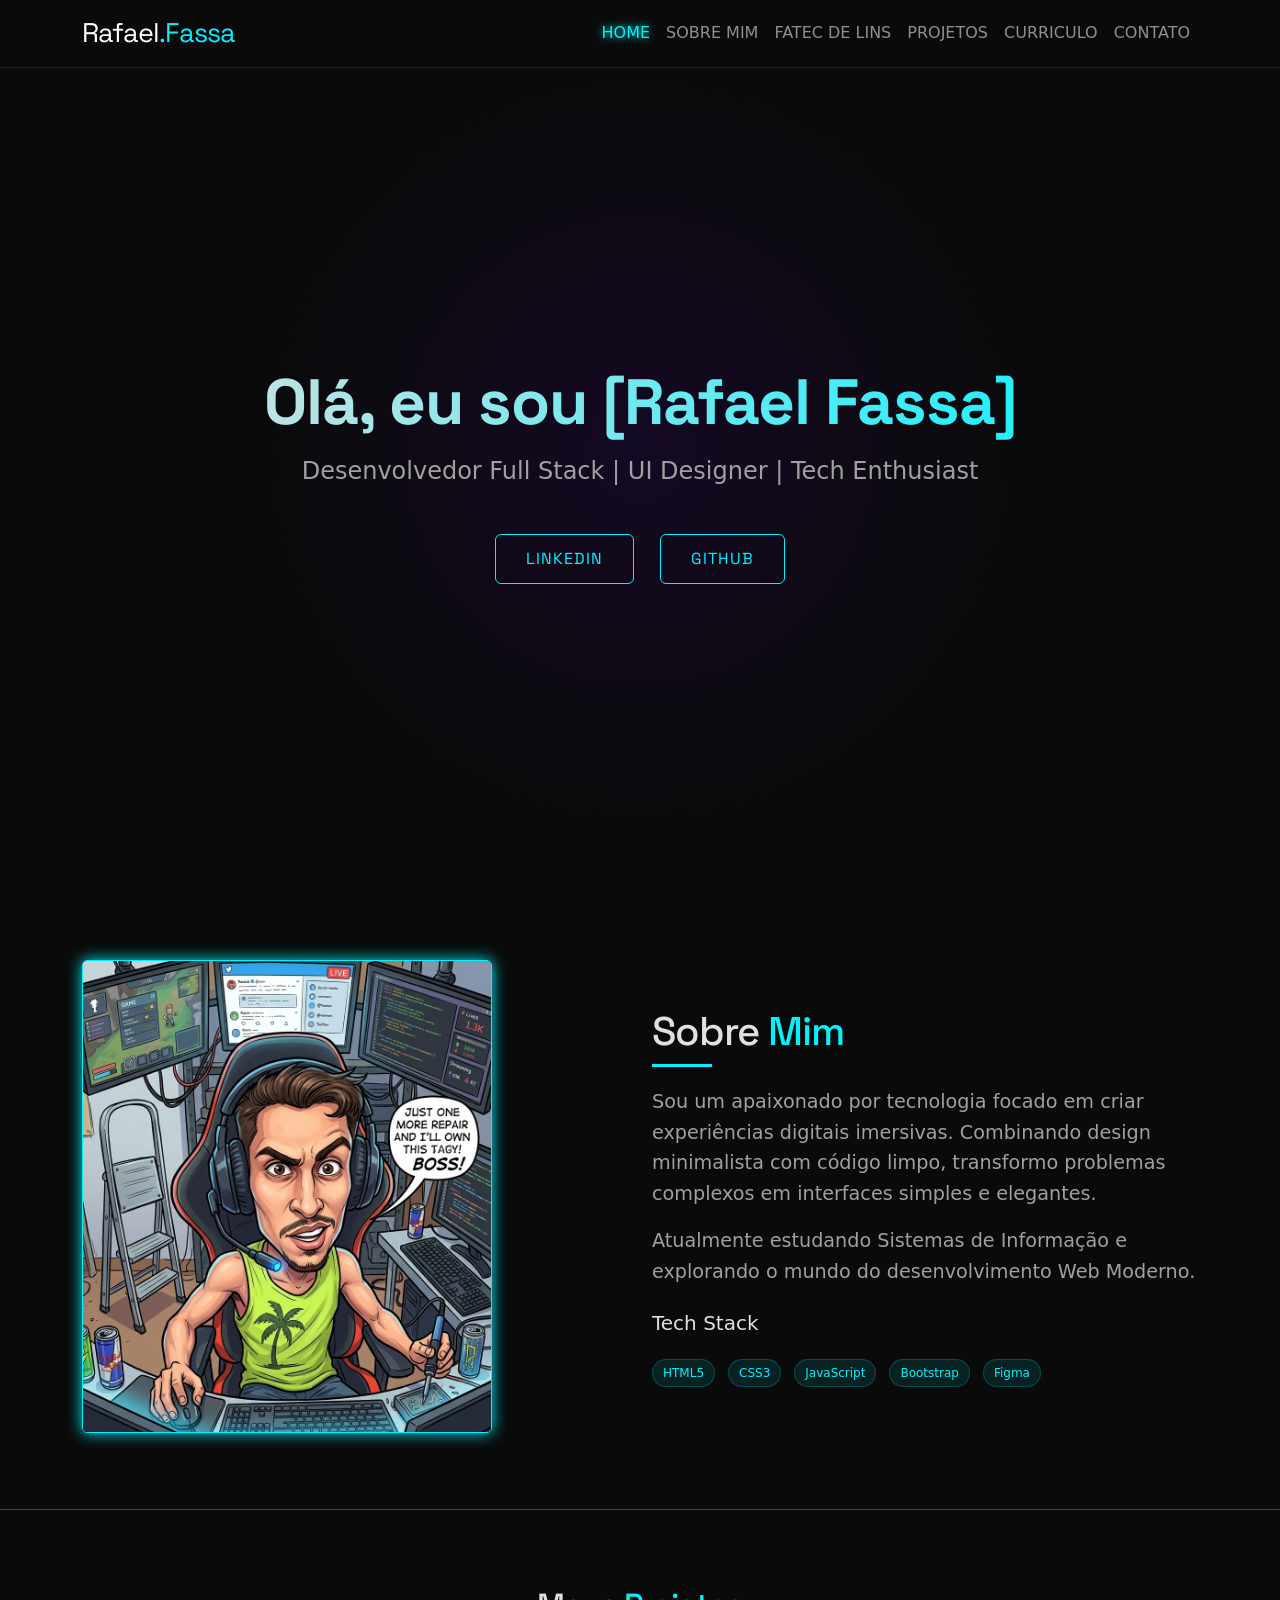
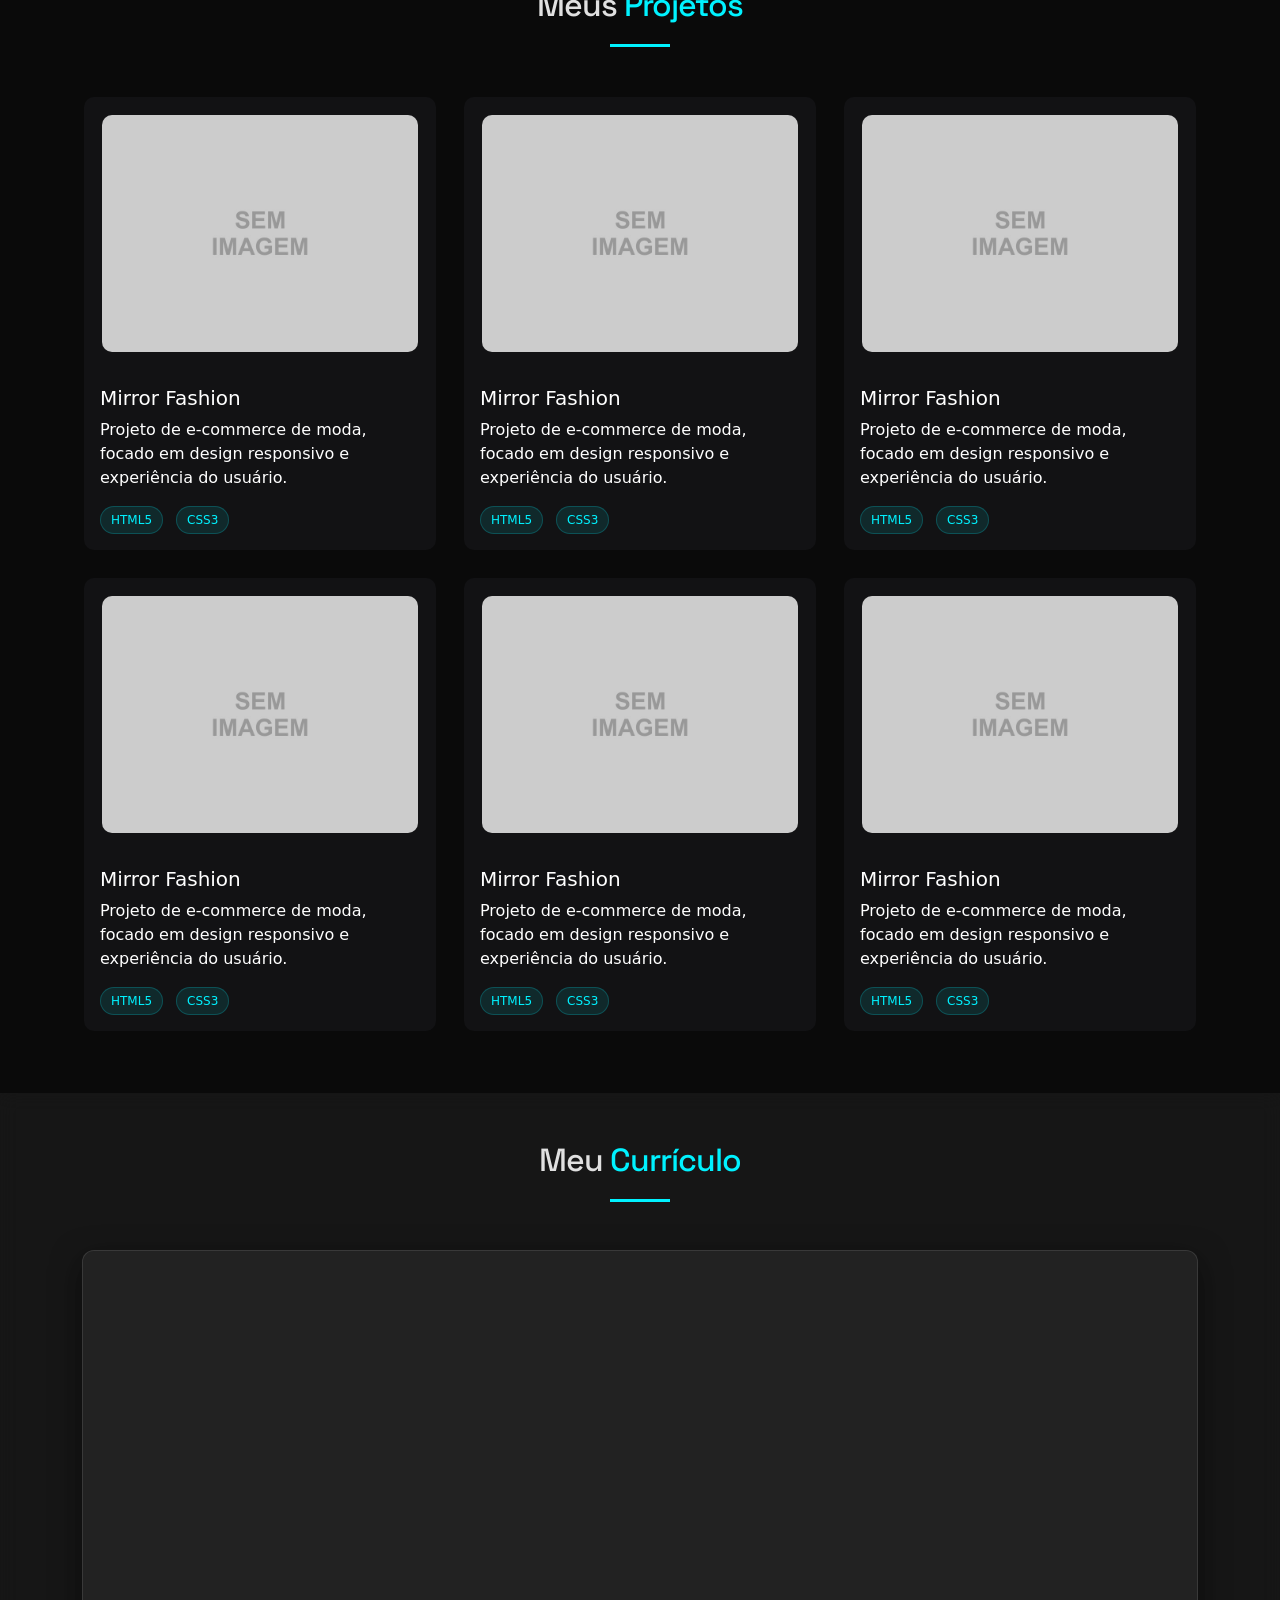
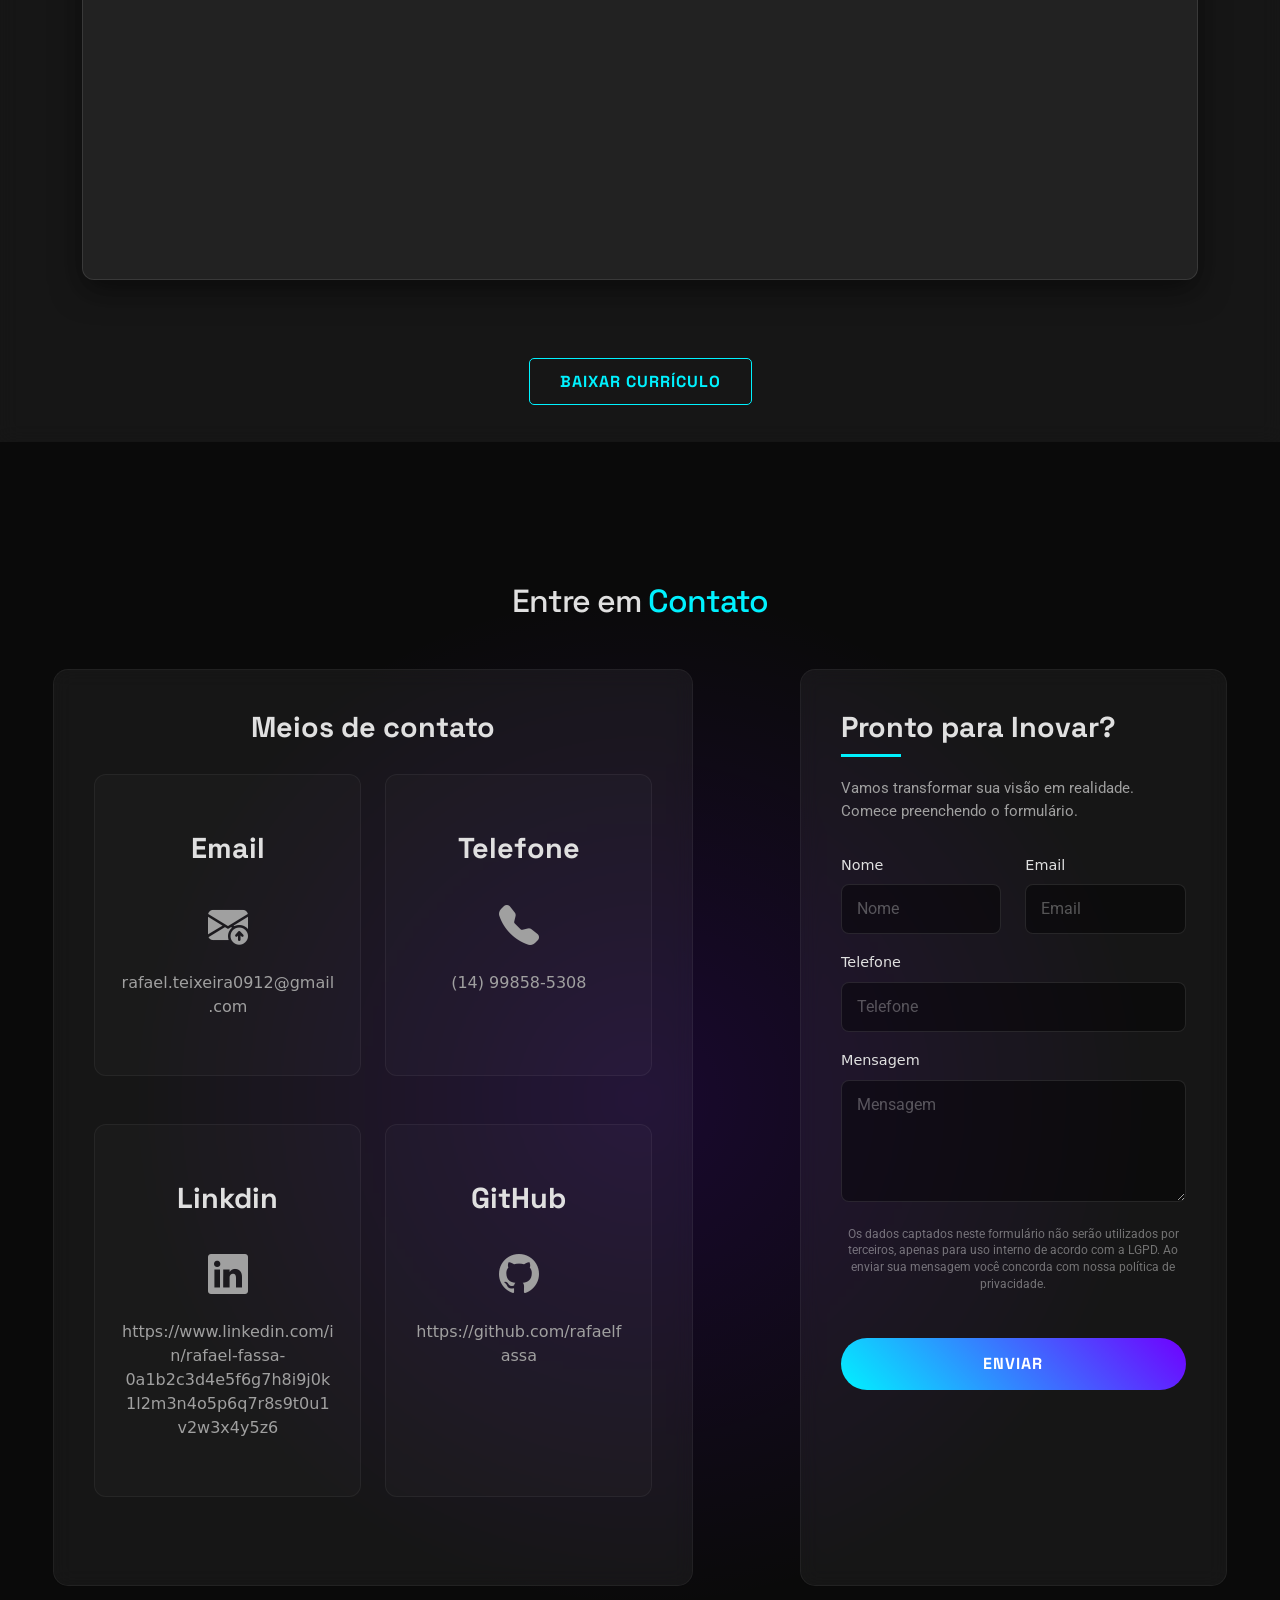
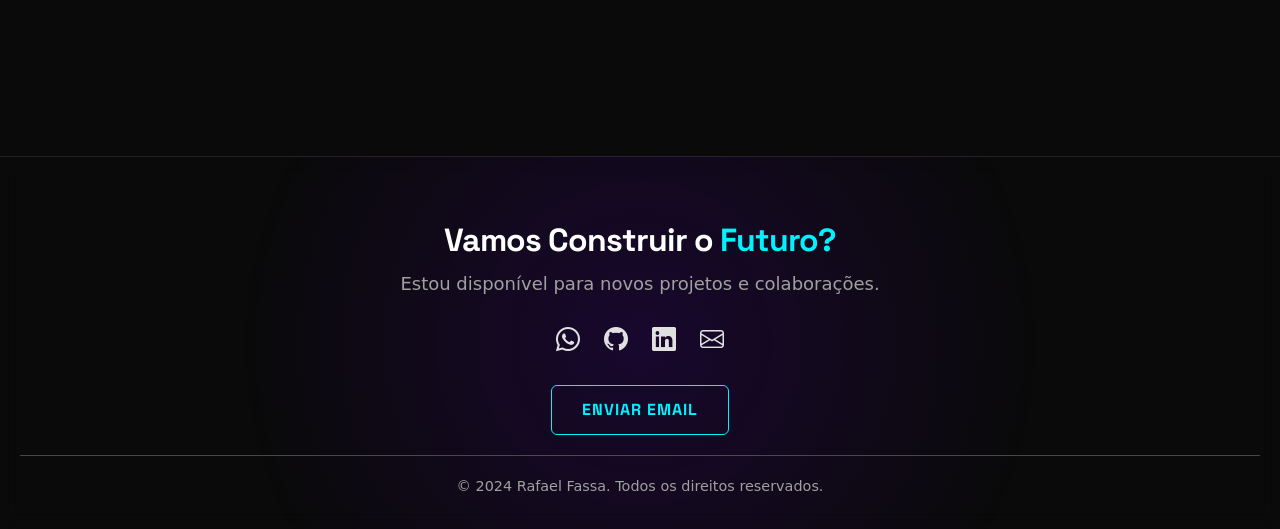
==== index.html @ 639f00a0 "alterações necessarias" ====
<!DOCTYPE html>
<html lang="pt-br">
<head>
    <meta charset="UTF-8">
    <meta name="viewport" content="width=device-width, initial-scale=1.0">
    <title>Rafael Fassa</title>
    <link href="https://cdn.jsdelivr.net/npm/bootstrap@5.3.8/dist/css/bootstrap.min.css" rel="stylesheet" integrity="sha384-sRIl4kxILFvY47J16cr9ZwB07vP4J8+LH7qKQnuqkuIAvNWLzeN8tE5YBujZqJLB" crossorigin="anonymous">
    <link rel="stylesheet" href="css/style.css">
    <link rel="stylesheet" href="https://cdn.jsdelivr.net/npm/bootstrap-icons@1.11.3/font/bootstrap-icons.min.css">
</head>
<body>

<nav class="navbar navbar-expand-lg navbar-dark fixed-top">
    <div class="container">
        <a class="navbar-brand" href="#">Rafael<span>.Fassa</span></a>
        
        <button class="navbar-toggler" type="button" data-bs-toggle="collapse" data-bs-target="#navbarNav" aria-controls="navbarNav" aria-expanded="false" aria-label="Toggle navigation">
            <span class="navbar-toggler-icon"></span>
        </button>
        
        <div class="collapse navbar-collapse" id="navbarNav">
            <ul class="navbar-nav ms-auto">
                <li class="nav-item">
                    <a class="nav-link active" href="#home">Home</a>
                </li>
                <li class="nav-item">
                    <a class="nav-link" href="#sobre-mim">Sobre Mim</a>
                </li>
                <li class="nav-item">
                    <a class="nav-link" href="https://www.fateclins.edu.br/web/">Fatec de Lins</a>
                </li>
                <li class="nav-item">
                    <a class="nav-link" href="#projetos">Projetos</a>
                </li>
                <li class="nav-item">
                    <a class="nav-link" href="#curriculo">Curriculo</a>
                </li>
                <li class="nav-item">
                    <a class="nav-link" href="#contato">Contato</a>
                </li>
            </ul>
        </div>
    </div>
</nav>
    
<section id="home" class="home-section">
    <div class="container">
        <div class="row">
            <div class="col-12 text-center text-white mt-5">
                <h1 class="home-title">Olá, eu sou [Rafael Fassa]</h1>
                <h4 class="home-sub_title">Desenvolvedor Full Stack | UI Designer | Tech Enthusiast</h4>
            </div>
        </div>
        <div class="row">
            <div class="col-12 text-center mt-3">
                <a href="https://www.linkedin.com/in/rafaelfassa/" class="btn btn-links" target="_blank">LinkedIn</a>
                <a href="https://github.com/rafaelfassa" class="btn btn-links" target="_blank">GitHub</a>
            </div>
        </div>
    </div>
</section>

<section id="sobre-mim" class="sobre-mim-section">
    <div class="container">
        <div class="row">
            <div class="col-12 col-sm-6 col-md-6">
                <img src="img/Gemini_Generated_Image_ (1).png"class="img-fluid  img-caricatura"alt=""/>  
            </div>
            <div class="col-12 col-sm-6 col-md-6 mt-5">
                <h2>Sobre <span>Mim</span></h2>
                <div class="linha"></div>
                <p>Sou um apaixonado por tecnologia focado em criar experiências digitais imersivas. Combinando design minimalista com código limpo, transformo problemas complexos em interfaces simples e elegantes.</p>
                <p>Atualmente estudando Sistemas de Informação e explorando o mundo do desenvolvimento Web Moderno.</p>
                <h5 class="mb-4 mt-4">Tech Stack</h5>
                <div class="d-flex wrap gap-2 tech-stack">
                    <span class="tech-tag">HTML5</span>
                    <span class="tech-tag">CSS3</span>
                    <span class="tech-tag">JavaScript</span>
                    <span class="tech-tag">Bootstrap</span>
                    <span class="tech-tag">Figma</span>
                </div>
            </div>
        </div>
    </div>
</section>

<hr class="">

<section id="projetos" class="projetos-section">
    <div class="container">
        <h2 class="text-center title-projetos">Meus <span>Projetos</span></h2>
        <div class="linha mb-5"></div>
        <div class="row g-4">
            <div class="col-12 col-sm-4 col-md-4">
                <div class="animated-border-wrapper">
                    <a href="https://rafaelfassa.github.io/mirrorfashion2/" class="card h-100 text-white border-0">
                        <img src="img/semimage.png" class="img-fluid" alt="Projeto Mirror Fashion">
                        <div class="card-body">
                            <h5 class="card-title">Mirror Fashion</h5>
                            <p class="card-text">Projeto de e-commerce de moda, focado em design responsivo e experiência do usuário.</p>
                            <div class="d-flex wrap gap-2 tech-stack">
                                <span class="tech-tag">HTML5</span>
                                <span class="tech-tag">CSS3</span>
                            </div>
                        </div>
                    </a>
                </div>
            </div>
            <div class="col-12 col-sm-4 col-md-4">
                <div class="animated-border-wrapper">
                    <a href="https://rafaelfassa.github.io/mirrorfashion2/" class="card h-100 text-white border-0">
                        <img src="img/semimage.png" class="img-fluid" alt="Projeto Mirror Fashion">
                        <div class="card-body">
                            <h5 class="card-title">Mirror Fashion</h5>
                            <p class="card-text">Projeto de e-commerce de moda, focado em design responsivo e experiência do usuário.</p>
                            <div class="d-flex wrap gap-2 tech-stack">
                                <span class="tech-tag">HTML5</span>
                                <span class="tech-tag">CSS3</span>
                            </div>
                        </div>
                    </a>
                </div>
            </div>
            <div class="col-12 col-sm-4 col-md-4">
                <div class="animated-border-wrapper">
                    <a href="https://rafaelfassa.github.io/mirrorfashion2/" class="card h-100 text-white border-0">
                        <img src="img/semimage.png" class="img-fluid" alt="Projeto Mirror Fashion">
                        <div class="card-body">
                            <h5 class="card-title">Mirror Fashion</h5>
                            <p class="card-text">Projeto de e-commerce de moda, focado em design responsivo e experiência do usuário.</p>
                            <div class="d-flex wrap gap-2 tech-stack">
                                <span class="tech-tag">HTML5</span>
                                <span class="tech-tag">CSS3</span>
                            </div>
                        </div>
                    </a>
                </div>
            </div>
            <div class="col-12 col-sm-4 col-md-4">
                <div class="animated-border-wrapper">
                    <a href="https://rafaelfassa.github.io/mirrorfashion2/" class="card h-100 text-white border-0">
                        <img src="img/semimage.png" class="img-fluid" alt="Projeto Mirror Fashion">
                        <div class="card-body">
                            <h5 class="card-title">Mirror Fashion</h5>
                            <p class="card-text">Projeto de e-commerce de moda, focado em design responsivo e experiência do usuário.</p>
                            <div class="d-flex wrap gap-2 tech-stack">
                                <span class="tech-tag">HTML5</span>
                                <span class="tech-tag">CSS3</span>
                            </div>
                        </div>
                    </a>
                </div>
            </div>
            <div class="col-12 col-sm-4 col-md-4">
                <div class="animated-border-wrapper">
                    <a href="https://rafaelfassa.github.io/mirrorfashion2/" class="card h-100 text-white border-0">
                        <img src="img/semimage.png" class="img-fluid" alt="Projeto Mirror Fashion">
                        <div class="card-body">
                            <h5 class="card-title">Mirror Fashion</h5>
                            <p class="card-text">Projeto de e-commerce de moda, focado em design responsivo e experiência do usuário.</p>
                            <div class="d-flex wrap gap-2 tech-stack">
                                <span class="tech-tag">HTML5</span>
                                <span class="tech-tag">CSS3</span>
                            </div>
                        </div>
                    </a>
                </div>
            </div>
            <div class="col-12 col-sm-4 col-md-4">
                <div class="animated-border-wrapper">
                    <a href="https://rafaelfassa.github.io/mirrorfashion2/" class="card h-100 text-white border-0">
                        <img src="img/semimage.png" class="img-fluid" alt="Projeto Mirror Fashion">
                        <div class="card-body">
                            <h5 class="card-title">Mirror Fashion</h5>
                            <p class="card-text">Projeto de e-commerce de moda, focado em design responsivo e experiência do usuário.</p>
                            <div class="d-flex wrap gap-2 tech-stack">
                                <span class="tech-tag">HTML5</span>
                                <span class="tech-tag">CSS3</span>
                            </div>
                        </div>
                    </a>
                </div>
            </div>
        </div>
    </div>
</section>
<section id="curriculo" class="py-5">
    <div class="container">
        <h2 class="text-center title-projetos">Meu <span>Currículo</span></h2>
            <div class="linha mb-5"></div>

        
        <!-- Contentor do PDF com estilo -->
        <div class="curriculo-wrapper">
            <iframe src="documents/Curriculo suporte.pdf" title="Currículo Profissional" class="curriculo-iframe"></iframe>
        </div>

        <!-- Botão de emergência/praticidade para telemóveis -->
        <div class="text-center mt-4">
            <a href="documents/Curriculo suporte.pdf" download="Meu_Curriculo.pdf" class="btn-download mb-5">
                Baixar Currículo
            </a>
        </div>
    </div>
</section>


<section id="contato" class="contato-section">
    <div class="smoke">
        <div class="container-fluid">
            <h2 class="title-contato text-center">Entre em <span>Contato</span></h2>
            <div class="linha mb-5"></div>
                <div class="row">
                    <div class="col-12 col-sm-6 col-md-6 text-center meios-contato">
                        <h4 class="">Meios de contato</h4>
                        <div class="row">
                            <div class="col-12 col-md-6 mb-5">
                                <div class="card text-center card-contatos">
                                    <a href="mailto:rafael.teixeira0912@gmail.com">
                                        <div class="card-body">
                                            <h4 class="card-title">Email</h4>
                                            <i class="bi bi-envelope-arrow-up-fill"></i>
                                            <p class="card-text">rafael.teixeira0912@gmail.com</p>
                                        </div>
                                    </a>
                                </div>
                            </div>
                            <div class="col-12 col-md-6 mb-5">
                                <div class="card text-center card-contatos">
                                    <a href="tel:+551112345678">
                                        <div class="card-body">
                                            <h4 class="card-title">Telefone</h4>
                                            <i class="bi bi-telephone-fill"></i>
                                            <p class="card-text">(14) 99858-5308</p>
                                        </div>
                                    </a>
                                </div>
                            </div>
                            <div class="col-12 col-md-6 mb-5">
                                <div class="card text-center card-contatos">
                                    <a href="https://www.linkedin.com/in/rafael-fassa-0a1b2c3d4e5f6g7h8i9j0k1l2m3n4o5p6q7r8s9t0u1v2w3x4y5z6" target="_blank">
                                        <div class="card-body">
                                            <h4 class="card-title">Linkdin</h4>
                                            <i class="bi bi-linkedin"></i>
                                            <p class="card-text">https://www.linkedin.com/in/rafael-fassa-0a1b2c3d4e5f6g7h8i9j0k1l2m3n4o5p6q7r8s9t0u1v2w3x4y5z6</p>
                                        </div>
                                    </a>
                                </div>
                            </div>
                            <div class="col-12 col-md-6 mb-5">
                                <div class="card text-center card-contatos">
                                    <a href="https://github.com/rafaelfassa" target="_blank">
                                        <div class="card-body">
                                            <h4 class="card-title">GitHub</h4>
                                            <i class="bi bi-github"></i>
                                            <p class="card-text">https://github.com/rafaelfassa</p>
                                        </div>
                                    </a>
                                </div>
                            </div>
                        </div>
                    </div>
                    <div class="col-12 col-sm-4 col-md-4 text-center meios-contato">
                        <form class="form-contato">
                            <h4 class="title-contatos">Pronto para Inovar?</h4>
                            <div class="linha"></div>
                            <p>Vamos transformar sua visão em realidade. Comece preenchendo o formulário.</p>
                            <div class="row">
                                <div class="col-6 mb-3">
                                    <label for="name" class="form-label">Nome</label>
                                    <input type="text" class="form-control" id="name" placeholder="Nome">
                                </div>
                                <div class="col-6 mb-3">
                                    <label for="email" class="form-label">Email</label>
                                    <input type="email" class="form-control" id="email" placeholder="Email">
                                </div>
                            </div>
                            <div class="mb-3">
                                <label for="phone" class="form-label">Telefone</label>
                                <input type="tel" class="form-control" id="phone" placeholder="Telefone">
                            </div>
                            <div class="mb-3">
                                <label for="message" class="form-label">Mensagem</label>
                                <textarea class="form-control" id="message" rows="4" placeholder="Mensagem"></textarea>
                            </div>
                            <p class="privacy-text">
                        Os dados captados neste formulário não serão utilizados por terceiros, apenas para uso interno
                        de acordo com a LGPD. Ao enviar sua mensagem você concorda com nossa política de privacidade.
                    </p>
                            <button type="submit" class="btn btn-primary">Enviar</button>
                        </form>
                    </div>
                </div>
            </div>
        </div>
</section>
<footer class="text-center text-white py-3 footer">
    <h2>Vamos Construir o <span>Futuro?</span></h2>
    <p class="sub-footer">Estou disponível para novos projetos e colaborações.</p>
    <div class="d-flex justify-content-center gap-4 mb-4">
        <a href="#" class="text-white fs-2 hover-effect"><i class="bi bi-whatsapp"></i></a>
        <a href="#" class="text-white fs-2 hover-effect"><i class="bi bi-github"></i></a>
        <a href="#" class="text-white fs-2 hover-effect"><i class="bi bi-linkedin"></i></a>
        <a href="#" class="text-white fs-2 hover-effect"><i class="bi bi-envelope"></i></a>
    </div>
    <a href="mailto:rafael.teixeira0912@gmail.com" class="btn btn-email">Enviar Email</a>
    <hr>
    <p>&copy; 2024 Rafael Fassa. Todos os direitos reservados.</p>
</footer>
<script src="https://cdn.jsdelivr.net/npm/@popperjs/core@2.11.8/dist/umd/popper.min.js" integrity="sha384-I7E8VVD/ismYTF4hNIPjVp/Zjvgyol6VFvRkX/vR+Vc4jQkC+hVqc2pM8ODewa9r" crossorigin="anonymous"></script>
<script src="https://cdn.jsdelivr.net/npm/bootstrap@5.3.8/dist/js/bootstrap.min.js" integrity="sha384-G/EV+4j2dNv+tEPo3++6LCgdCROaejBqfUeNjuKAiuXbjrxilcCdDz6ZAVfHWe1Y" crossorigin="anonymous"></script>
</body>
</html>
---- css/style.css ----
@import url('https://fonts.googleapis.com/css2?family=Jersey+25&family=Roboto:ital,wght@0,100..900;1,100..900&family=Space+Grotesk:wght@300..700&display=swap');


html {
    scroll-behavior: smooth !important;
    scroll-padding-top: 100px !important; /* Espaço para a navbar não cobrir o título */
}

:root {
            --bg-dark: #0a0a0a;
            --bg-card: rgba(255, 255, 255, 0.05);
            --accent: #00f2ff; /* Ciano Neon */
            --accent-secondary: #7000ff; /* Roxo Neon */
            --text-main: #e0e0e0;
            --text-muted: #a0a0a0;
        }


body {
    background-color: var(--bg-dark);
    color: var(--text-main);
}

nav{
    background: rgba(10, 10, 10, 0.8);
    backdrop-filter: blur(10px);
    border-bottom: 1px solid rgba(255, 255, 255, 0.1);
    padding: 10px 20px;
}

h1, h2, h3, .navbar-brand {
            font-family: 'Space Grotesk', sans-serif;
            letter-spacing: -1px;
}

.navbar-brand{
    font-size: 3vh;
}

.navbar-brand span{
    color: var(--accent);
}

.nav-link{
    text-transform: uppercase;
}


.active, .nav-link:hover {
    color: var(--accent) !important;
    text-shadow: var(--accent) 0px 0px 10px;
}

.home-section{
    height: 100vh;
    display: flex;
    align-items: center;
    justify-content: center;
    position: relative;
    background: radial-gradient(circle at 50% 50%, rgba(112, 0, 255, 0.1) 0%, transparent 50%);
}

.home-title {
    font-size: 4rem;
    font-weight: 700;
    background: linear-gradient(to right, var(--text-main), var(--accent));
    -webkit-background-clip: text;
    -webkit-text-fill-color: transparent;
    margin-bottom: 1rem;
}

.home-sub_title {
    font-size: 1.5rem;
    font-weight: 400;
    color: var(--text-muted);
    margin-bottom: 2rem;
}

.btn-links{
    background: transparent;
    color: var(--accent);
    border: 1px solid var(--accent);
    padding: 12px 30px;
    font-family: 'Space Grotesk', sans-serif;
    text-transform: uppercase;
    letter-spacing: 1px;
    transition: all 0.3s ease;
    position: relative;
    overflow: hidden;
    margin-left: 10px;
    margin-right: 10px;
}

.btn-links:hover{
    background-color: var(--accent);
    color: var(--bg-dark);
    box-shadow: var(--accent) 0px 0px 15px;
}


.img-caricatura{
    width: 75%;
    border-radius: 5px;
    border: 1px solid var(--accent);
    box-shadow: var(--accent) 0px 0px 15px;
}

.sobre-mim-section{
    padding: 60px 0;
}

.sobre-mim-section{

    .linha{
    width: 60px;
    height: 3px;
    background: var(--accent);
    margin-bottom: 20px;
}

    h2{
    font-size: 2.5rem;
    font-family: 'Space Grotesk', sans-serif;
}
    span{
        color: var(--accent);
    }

    p{
        font-size: 1.2rem;
        color: var(--text-muted);
        line-height: 1.6;
    }
}

.tech-tag {
    font-size: 0.75rem;
    background: rgba(0, 242, 255, 0.1);
    color: var(--accent);
    padding: 4px 10px;
    border-radius: 20px;
    margin-right: 5px;
    border: 1px solid rgba(0, 242, 255, 0.2);
}

.projetos-section {
    padding: 60px 0;
    background: rgba(10, 10, 10, 0.8);;

    .linha{
    margin-left: auto;
    margin-right: auto;
    margin-top: 20px;
    width: 60px;
    height: 3px;
    background: var(--accent);  
    } 
}

.title-projetos{
    h2{
    font-size: 2.5rem;
    font-family: 'Space Grotesk', sans-serif;
    }
        span{
        color: var(--accent);
        font-family: 'Space Grotesk', sans-serif;
        }
    }

.animated-border-wrapper {
    position: relative;
    overflow: hidden;
    border-radius: 12px; /* Um pouco maior que o border-radius do card */
    padding: 2px; /* ESSA É A ESPESSURA DA BORDA ANIMADA! */
    transition: transform 0.4s ease;
    height: 100%; /* Garante que preencha o grid do Bootstrap */
    background: transparent; /* Sem borda por padrão */

    .img-fluid {
        margin: 5%;
        border-radius: 10px;
    }
}

/* O feixe de luz que gira no fundo do wrapper */
.animated-border-wrapper::before {
    content: "";
    position: absolute;
    width: 250%;
    height: 250%;
    top: -75%;
    left: -75%;
    background-image: conic-gradient(from 0deg, var(--bg-dark), var(--accent-secondary), var(--accent), var(--accent-secondary), var(--bg-dark) 25%, var(--bg-dark));
    animation: spin 3s linear infinite;
    opacity: 0; /* COMEÇA INVISÍVEL */
    transition: opacity 0.3s ease;
    z-index: 1;
}

/* ---------------------------------------------------
   2. O EVENTO DE HOVER
--------------------------------------------------- */
.animated-border-wrapper:hover {
    transform: translateY(-10px); /* Faz o conjunto todo subir */
}

.animated-border-wrapper:hover::before {
    opacity: 1; /* ACENDE a animação da borda apenas quando passa o mouse */
}

/* ---------------------------------------------------
   3. O SEU CARD: Serve como "tampa" para esconder o meio
--------------------------------------------------- */
.animated-border-wrapper .card {
    /* COR SÓLIDA É OBRIGATÓRIA AQUI PARA ESCONDER A LUZ DO FUNDO */
    background-color: #121214; /* Ajuste para o cinza escuro/preto do seu projeto */
    border-radius: 10px;
    height: 100%;
    width: 100%;
    border: none !important; /* Remove qualquer borda padrão */
    position: relative;
    z-index: 2; /* Fica acima do feixe de luz */
    text-decoration: none;
    color: var(--text-main);
}

.animated-border-wrapper .card img {
    border-top-left-radius: 10px;
    border-top-right-radius: 10px;
    /* Se você usa margin na imagem, mantenha. Mas o radius precisa bater com o topo */
}

/* ---------------------------------------------------
   4. ANIMAÇÃO DE ROTAÇÃO
--------------------------------------------------- */
@keyframes spin {
    0% { transform: rotate(0deg); }
    100% { transform: rotate(360deg); }
}

/* =========================================
   SECÇÃO DO CURRÍCULO
========================================= */
#curriculo{
    background: var(--bg-card); /* Fundo sutil transparente */
    backdrop-filter: blur(10px); /* Efeito de vidro */
    
    
    .linha{
    margin-left: auto;
    margin-right: auto;
    margin-top: 20px;
    width: 60px;
    height: 3px;
    background: var(--accent);  
    } 
}
.curriculo-wrapper {
    position: relative;
    width: 100%;
    height: 70vh; 
    min-height: 500px; 
    border-radius: 12px;
    overflow: hidden;
    box-shadow: 0 10px 30px rgba(0, 0, 0, 0.5);
    border: 1px solid rgba(255, 255, 255, 0.1); 
    background: var(--bg-card);
    margin-bottom: 10vh;
}

.curriculo-iframe {
    width: 100%;
    height: 100%;
    border: none; /* Remove a borda feia padrão dos iframes */
    
}

/* Botão de Download (caso ainda não tenha um estilo genérico) */
.btn-download {
    text-decoration: none;
    background: transparent;
    color: var(--accent);
    border: 1px solid var(--accent);
    border-radius: 5px;
    padding: 12px 30px;
    font-family: 'Space Grotesk', sans-serif;
    text-transform: uppercase;
    font-weight: bold;
    letter-spacing: 1px;
    transition: all 0.3s ease;
    position: relative;
    overflow: hidden;
    margin-bottom: 2px;
}

.btn-download:hover {
    background-color: var(--accent);
    color: var(--bg-dark);
    box-shadow: var(--accent) 0px 0px 15px;
    transform: translateY(-3px);
}

/* =========================================
   SEÇÃO DE CONTATO
========================================= */
.contato-section {
    padding: 100px 0;
    position: relative;
}

.smoke {
    min-height: 50vh; 
    padding: 40px 0;
    display: flex;
    align-items: center;
    background: radial-gradient(circle at 50% 50%, rgba(112, 0, 255, 0.15) 0%, transparent 60%);
}

.title-contato {
    margin-bottom: 20px;
}

.title-contato h2 {
    font-size: 2.5rem;
    font-family: 'Space Grotesk', sans-serif;
}

.title-contato span {
    color: var(--accent);
    font-family: 'Space Grotesk', sans-serif;
}

/* Container dos dois blocos (Cards e Form) */
.meios-contato {
    background: var(--bg-card); /* Fundo sutil transparente */
    backdrop-filter: blur(10px); /* Efeito de vidro */
    padding: 40px;
    border-radius: 15px;
    border: 1px solid rgba(255, 255, 255, 0.05);
    margin-bottom: 30px;
    margin-left: auto;
    margin-right: auto;
}

.meios-contato h4 {
    font-size: 1.8rem;
    color: var(--text-main);
    font-family: 'Space Grotesk', sans-serif;
    font-weight: bold;
    margin-bottom: 30px;
    
}

/* =========================================
   CARDS DE CONTATO ANIMADOS
========================================= */
.card-contatos {
    background: rgba(255, 255, 255, 0.02);
    border: 1px solid rgba(255, 255, 255, 0.05);
    color: var(--text-main);
    /* Animação com curva elástica (bouncy) para dar uma sensação moderna */
    transition: all 0.4s cubic-bezier(0.175, 0.885, 0.32, 1.275);
    padding: 40px 10px;
    border-radius: 12px;
    height: 100%; /* Mantém os cards alinhados */
    position: relative;
    overflow: hidden;

    a{
        text-decoration: none;
        color: inherit;
    }
}

/* Brilho interno invisível que acende no hover */
.card-contatos::before {
    content: '';
    position: absolute;
    top: 50%; left: 50%;
    transform: translate(-50%, -50%);
    width: 0px;
    height: 0px;
    background: radial-gradient(circle, rgba(0, 242, 255, 0.1) 0%, transparent 70%);
    transition: width 0.4s ease, height 0.4s ease;
    border-radius: 50%;
    z-index: 0;
}

.card-contatos .card-body {
    position: relative;
    z-index: 1; /* Garante que o texto fique acima do brilho */
    
}

.card-contatos i {
    font-size: 2.5rem;
    color: var(--text-muted); /* Ícone começa apagado */
    margin-bottom: 15px;
    display: inline-block;
    transition: all 0.4s ease;
    
}

.card-contatos p {
    font-size: 1rem;
    color: var(--text-muted);
    margin-bottom: 0;
}

/* O EFEITO HOVER NOS CARDS */
.card-contatos:hover {
    transform: translateY(-8px);
    border-color: var(--accent); /* Borda acende em ciano */
    background: rgba(255, 255, 255, 0.05);
    box-shadow: 0 10px 25px -5px rgba(0, 242, 255, 0.2); /* Sombra neon */
}

.card-contatos:hover::before {
    width: 200px;
    height: 200px; /* O brilho expande no fundo */
}

.card-contatos:hover i {
    color: var(--accent); /* Ícone acende */
    transform: scale(1.2) rotate(5deg); /* Ícone dá uma leve crescida e giradinha */
    text-shadow: 0 0 15px var(--accent);
}

.card-contatos:hover p, .card-contatos:hover .card-title {
    color: #fff; /* Texto fica bem branco no foco */
}

/* =========================================
   FORMULÁRIO DE CONTATO (GLASSMORPHISM)
========================================= */
.form-contato {
    text-align: left;

    h4{
        margin: 0 0 10px 0;
    }

    .linha{
    width: 60px;
    height: 3px;
    background: var(--accent);
    margin-bottom: 20px;
    }
}

.form-contato p {
    color: var(--text-muted);
    margin-bottom: 30px;
    font-family: 'Roboto', sans-serif;
    font-size: 0.95rem;
}

.form-contato label {
    color: var(--text-main);
    font-size: 0.9rem;
    margin-bottom: 8px;
    font-weight: 500;
}

.form-contato .form-control {
    background: rgba(0, 0, 0, 0.4); /* Fundo escuro e translúcido, não mais aquele cinza feio */
    border: 1px solid rgba(255, 255, 255, 0.1);
    color: var(--text-main);
    padding: 12px 15px;
    border-radius: 8px;
    transition: all 0.3s ease;
    font-family: 'Roboto', sans-serif;
}

/* Cor do texto de dica (placeholder) */
.form-contato .form-control::placeholder {
    color: rgba(255, 255, 255, 0.3);
}

/* Quando o usuário clica para digitar (Focus) */
.form-contato .form-control:focus {
    background: rgba(0, 242, 255, 0.03); /* Leve tom de ciano no fundo */
    border-color: var(--accent); /* Borda acende */
    box-shadow: 0 0 15px rgba(0, 242, 255, 0.2); /* Sombra neon interna/externa */
    outline: none;
    color: #fff;
}

.form-contato button {
    background: linear-gradient(45deg, var(--accent), var(--accent-secondary));
    color: #fff;
    border: none;
    transition: all 0.3s ease;
    padding: 14px 30px;
    text-transform: uppercase;
    font-family: 'Space Grotesk', sans-serif;
    font-weight: bold;
    letter-spacing: 1px;
    border-radius: 30px; /* Botão arredondado mais moderno */
    width: 100%; /* Botão ocupando a largura toda do formulário */
    margin-top: 15px;
}

.form-contato button:hover {
    transform: translateY(-3px) scale(1.02); /* Pula pra frente e cresce um pouquinho */
    box-shadow: 0 10px 20px -5px rgba(112, 0, 255, 0.6); /* Sombra roxa forte */
}

.form-contato .privacy-text {
    font-size: 0.75rem;
    color: rgba(255, 255, 255, 0.4);
    margin-top: 1.5rem;
    text-align: center;
    line-height: 1.4;
}

.footer{
    background: radial-gradient(circle at 50% 50%, rgba(112, 0, 255, 0.15) 0%, transparent 60%);
    backdrop-filter: blur(10px);
    border-top: 1px solid rgba(255, 255, 255, 0.1);
    padding: 10px 20px;
    text-align: center;
    color: var(--text-muted);
    font-size: 0.9rem;

    h2{
        margin-top: 3rem;
        font-weight: bold;
        font-family: 'Space Grotesk', sans-serif;
    }
    span{
        color: var(--accent);
        font-weight: bold;
    }

    .sub-footer{
        margin-top: 10px;
        font-size: 18px;
        color: var(--text-muted);
    }

    i{
        color: var(--text-main);
        font-size: 1.5rem;
        margin-top: 10px;
        transition: all 0.3s ease;
    }

    i:hover{
        color: var(--accent);
        text-shadow: 0 0 10px var(--accent);
        transform: translateY(-3px) scale(1.02);
    }

    p{
        color: var(--text-muted);
    }
    hr{
        margin-top: 20px;
        margin-bottom: 20px;
    }
}

.btn-email{
    background: transparent;
    color: var(--accent);
    border: 1px solid var(--accent);
    padding: 12px 30px;
    font-family: 'Space Grotesk', sans-serif;
    font-weight: bold;
    text-transform: uppercase;
    letter-spacing: 1px;
    transition: all 0.3s ease;
    position: relative;
    overflow: hidden;
    margin-left: 10px;
    margin-right: 10px;
}

.btn-email:hover{
    background-color: var(--accent);
    color: var(--bg-dark);
    box-shadow: var(--accent) 0px 0px 15px;
    transform: translateY(-3px) scale(1.02);
}
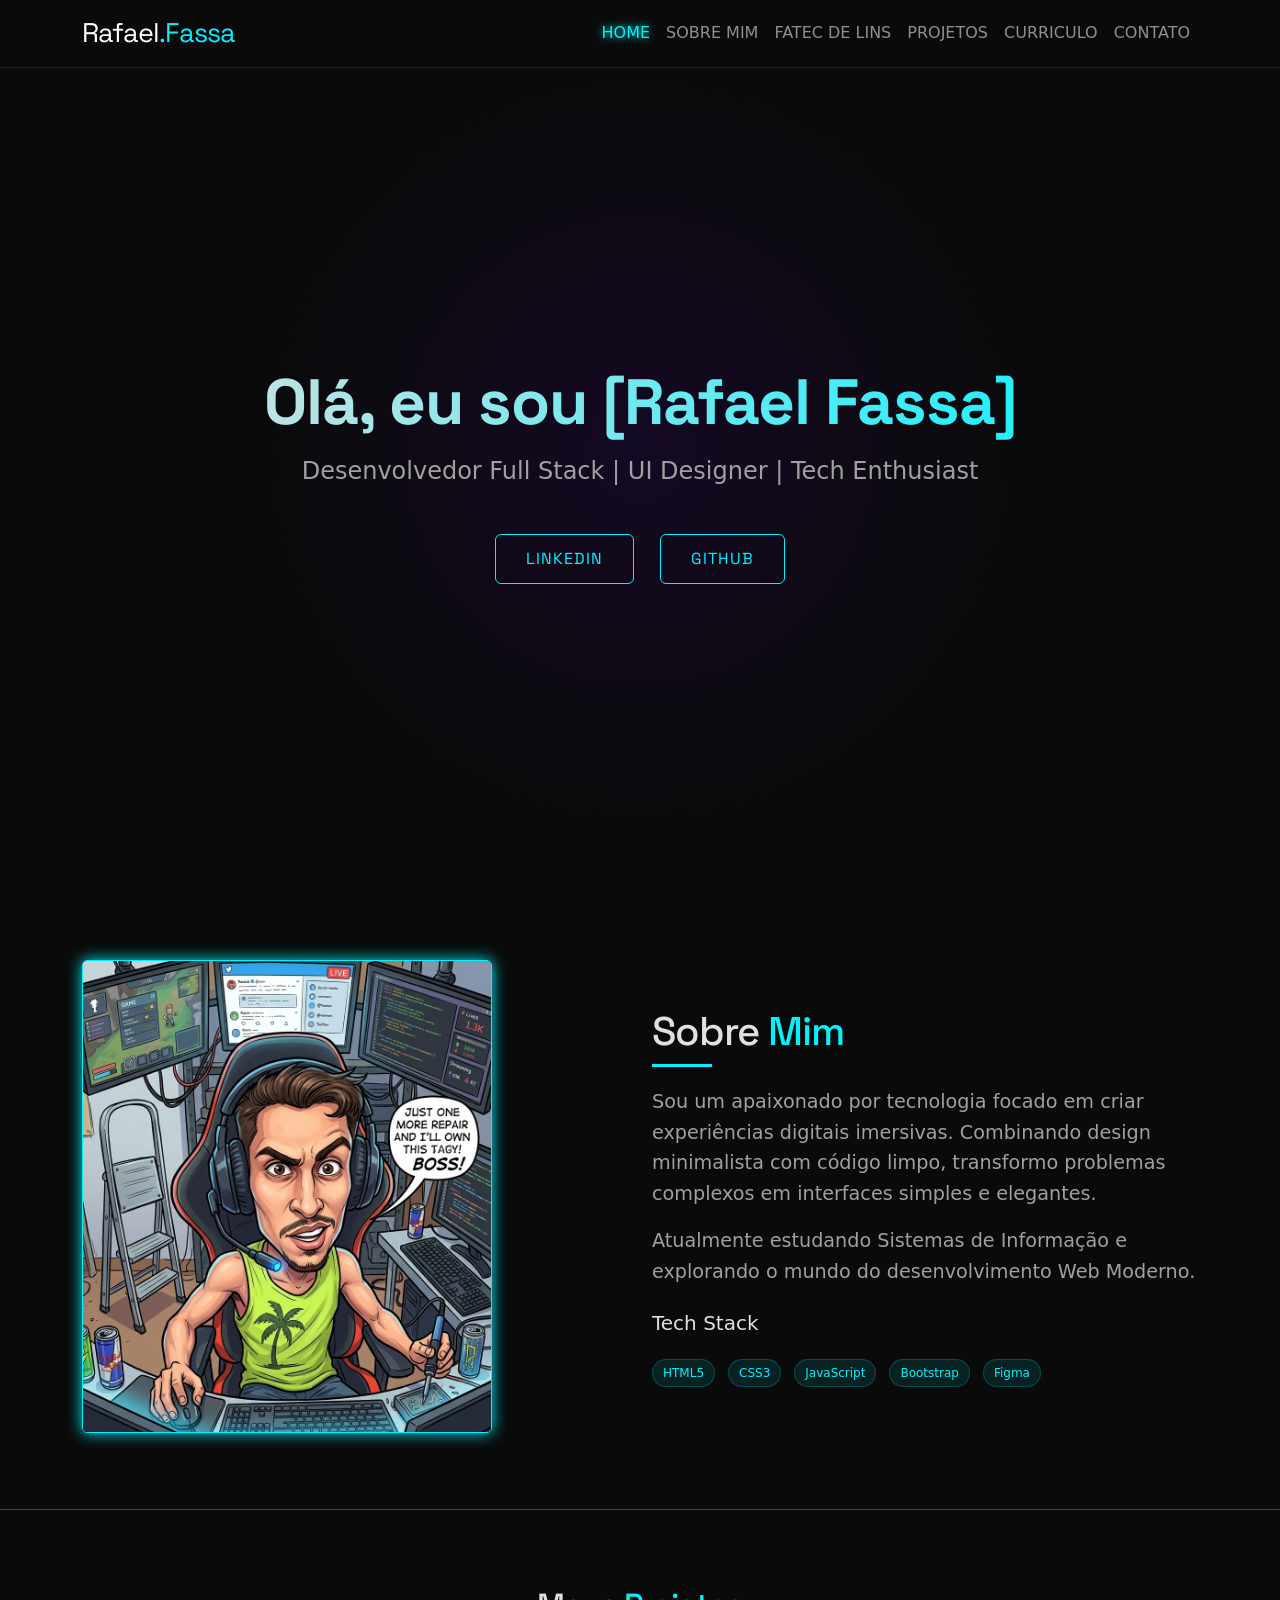
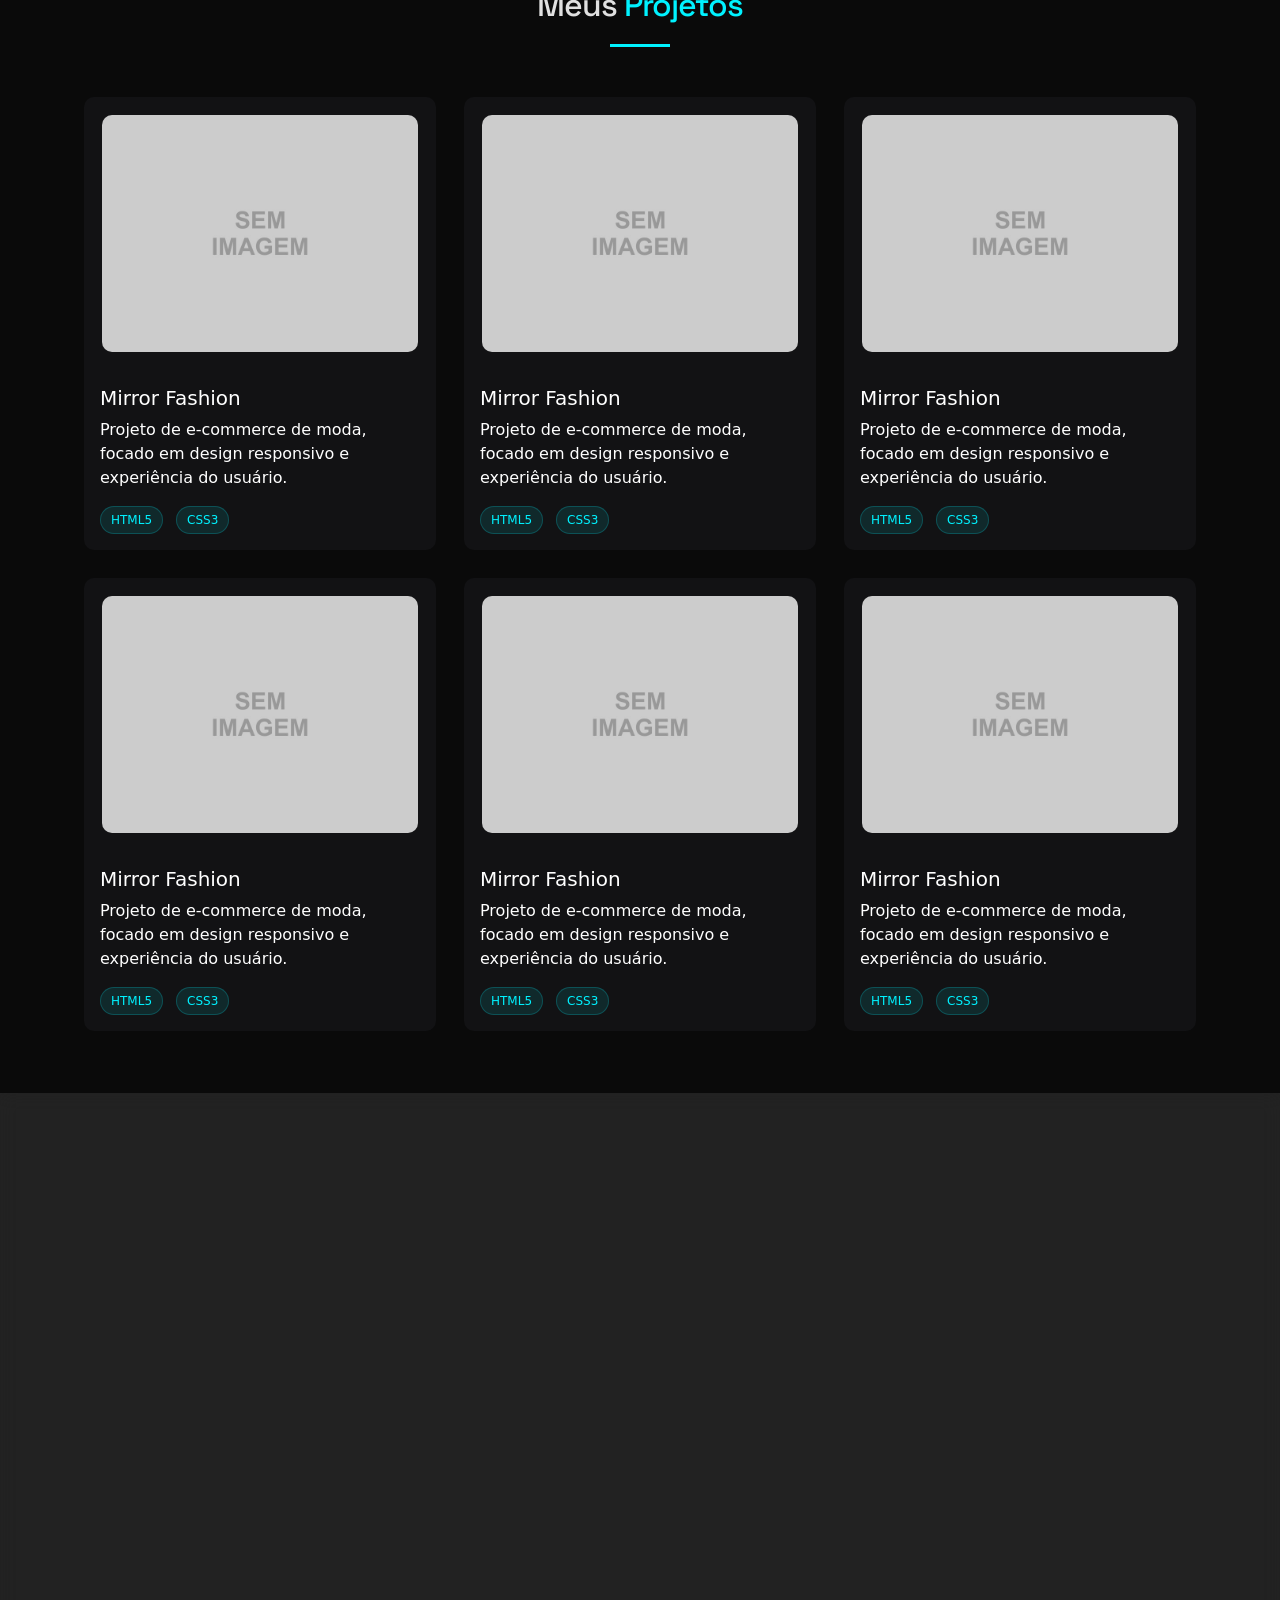
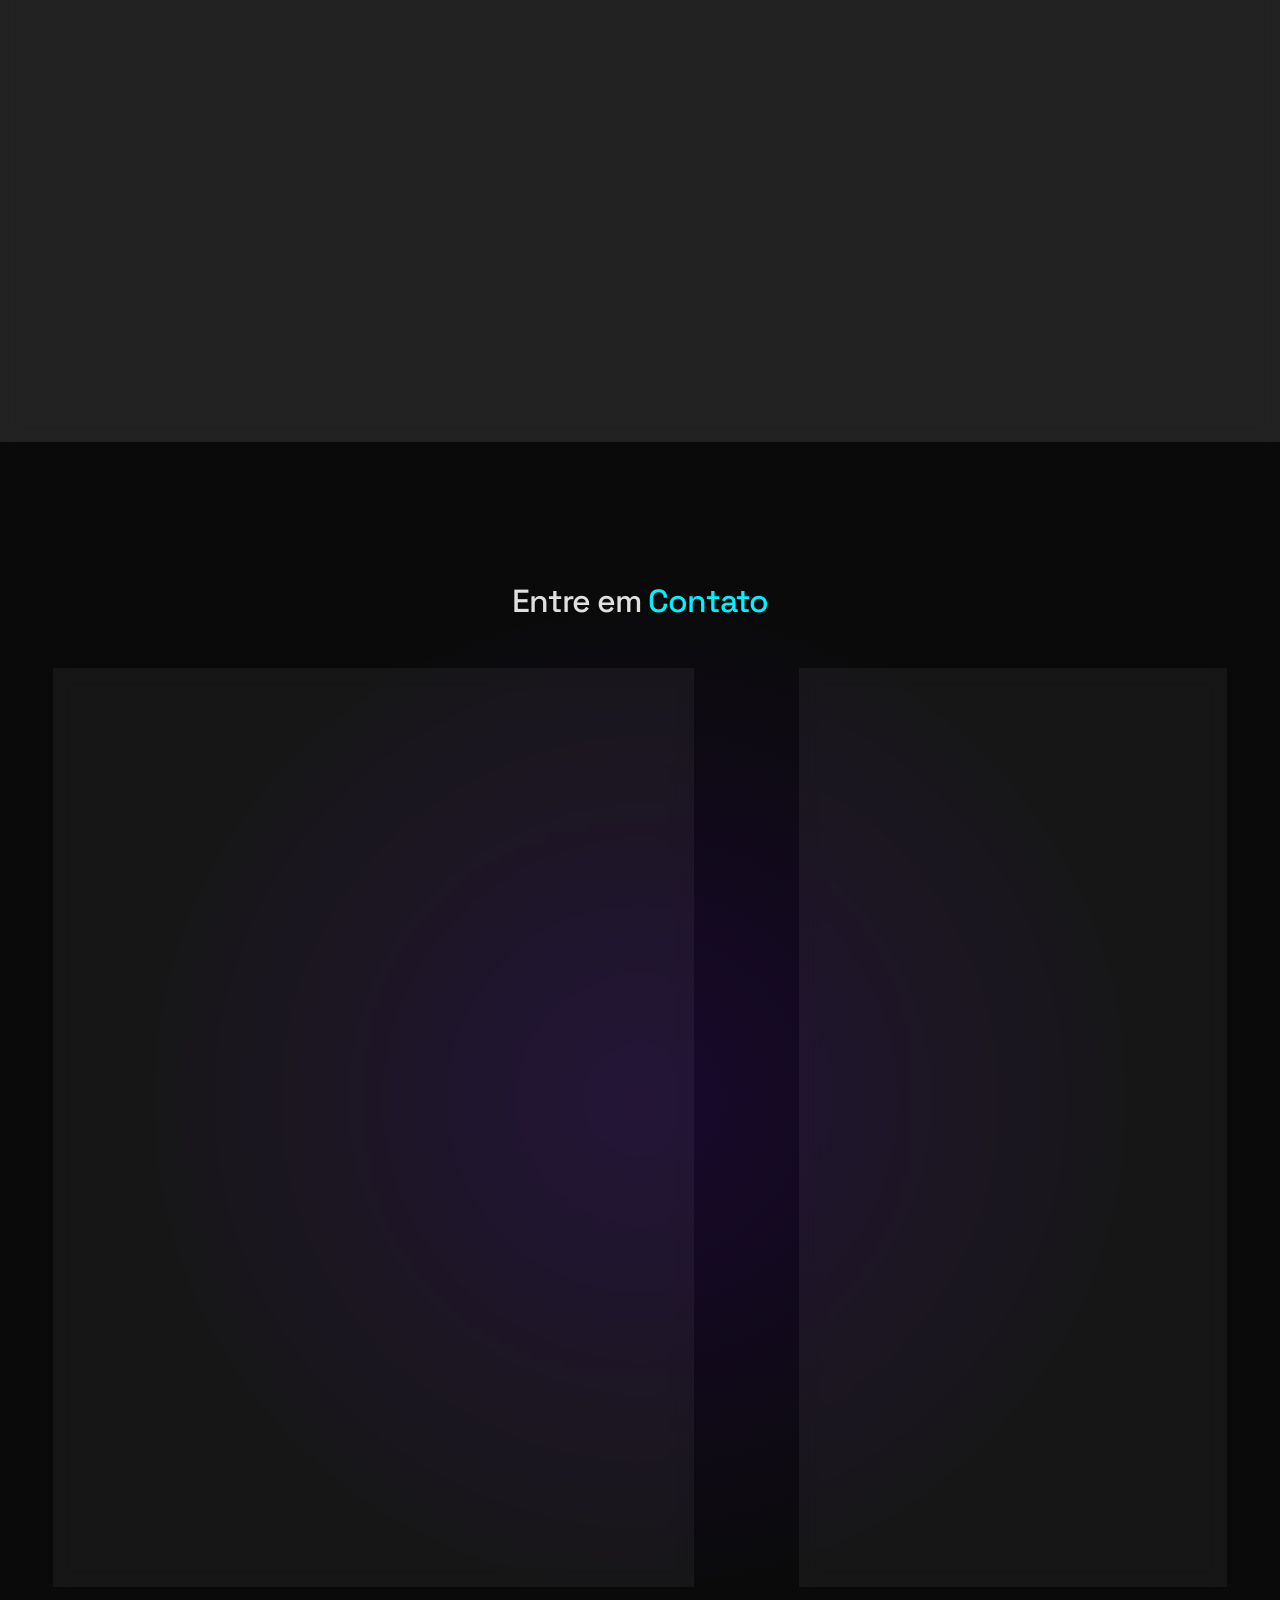
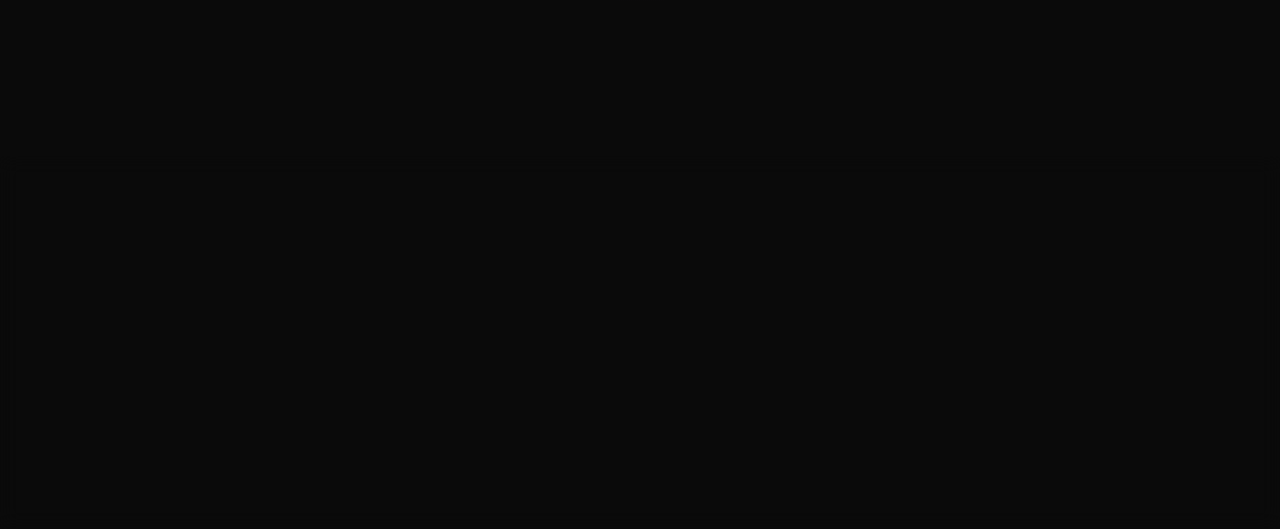
==== commit fd3b5227: "alteraçao no color" ====
--- a/index.html
+++ b/index.html
@@ -262,7 +262,7 @@
                     </div>
                     <div class="col-12 col-sm-4 col-md-4 text-center meios-contato">
                         <form class="form-contato">
-                            <h4 class="title-contatos">Pronto para Inovar?</h4>
+                            <h4 class="title-contatos">Pronto para Inovar <span>?</span></h4>
                             <div class="linha"></div>
                             <p>Vamos transformar sua visão em realidade. Comece preenchendo o formulário.</p>
                             <div class="row">
--- a/css/style.css
+++ b/css/style.css
@@ -447,6 +447,10 @@
     background: var(--accent);
     margin-bottom: 20px;
     }
+
+    span{
+        color: var(--accent);
+    }
 }
 
 .form-contato p {
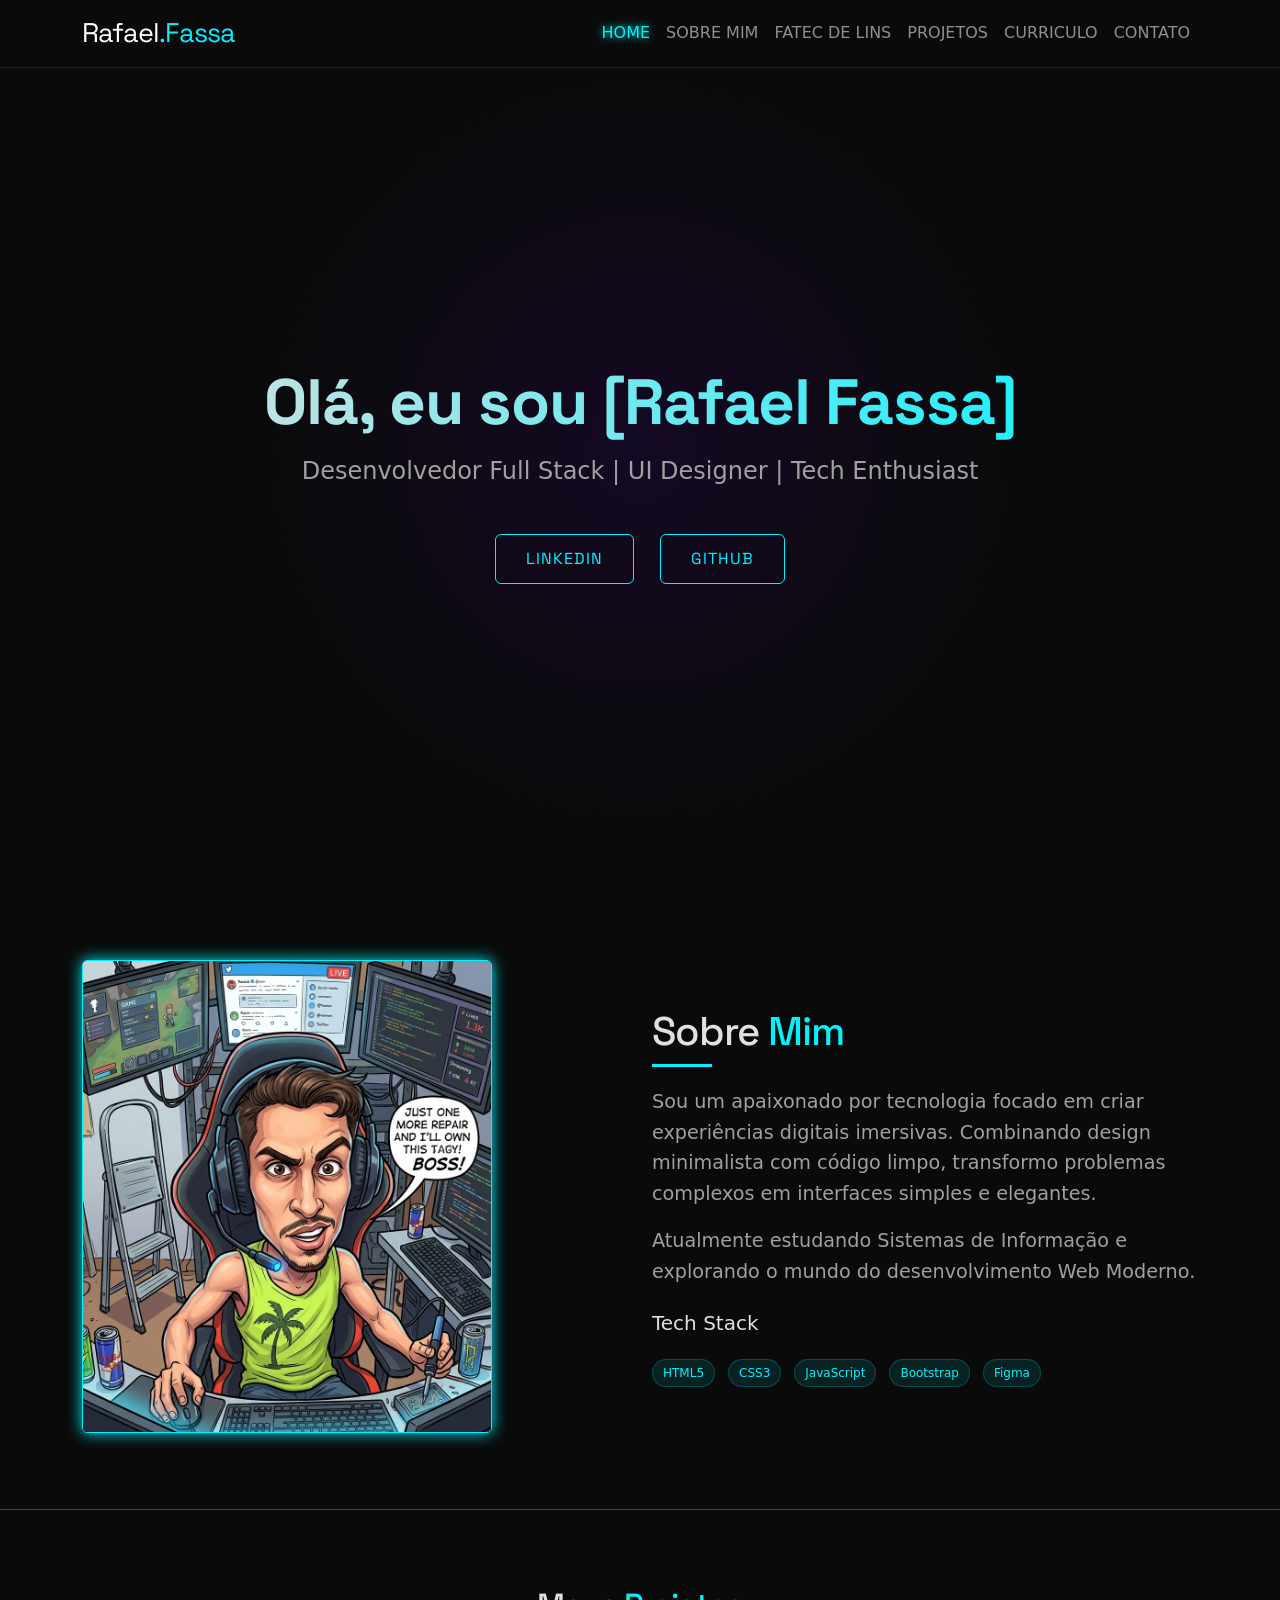
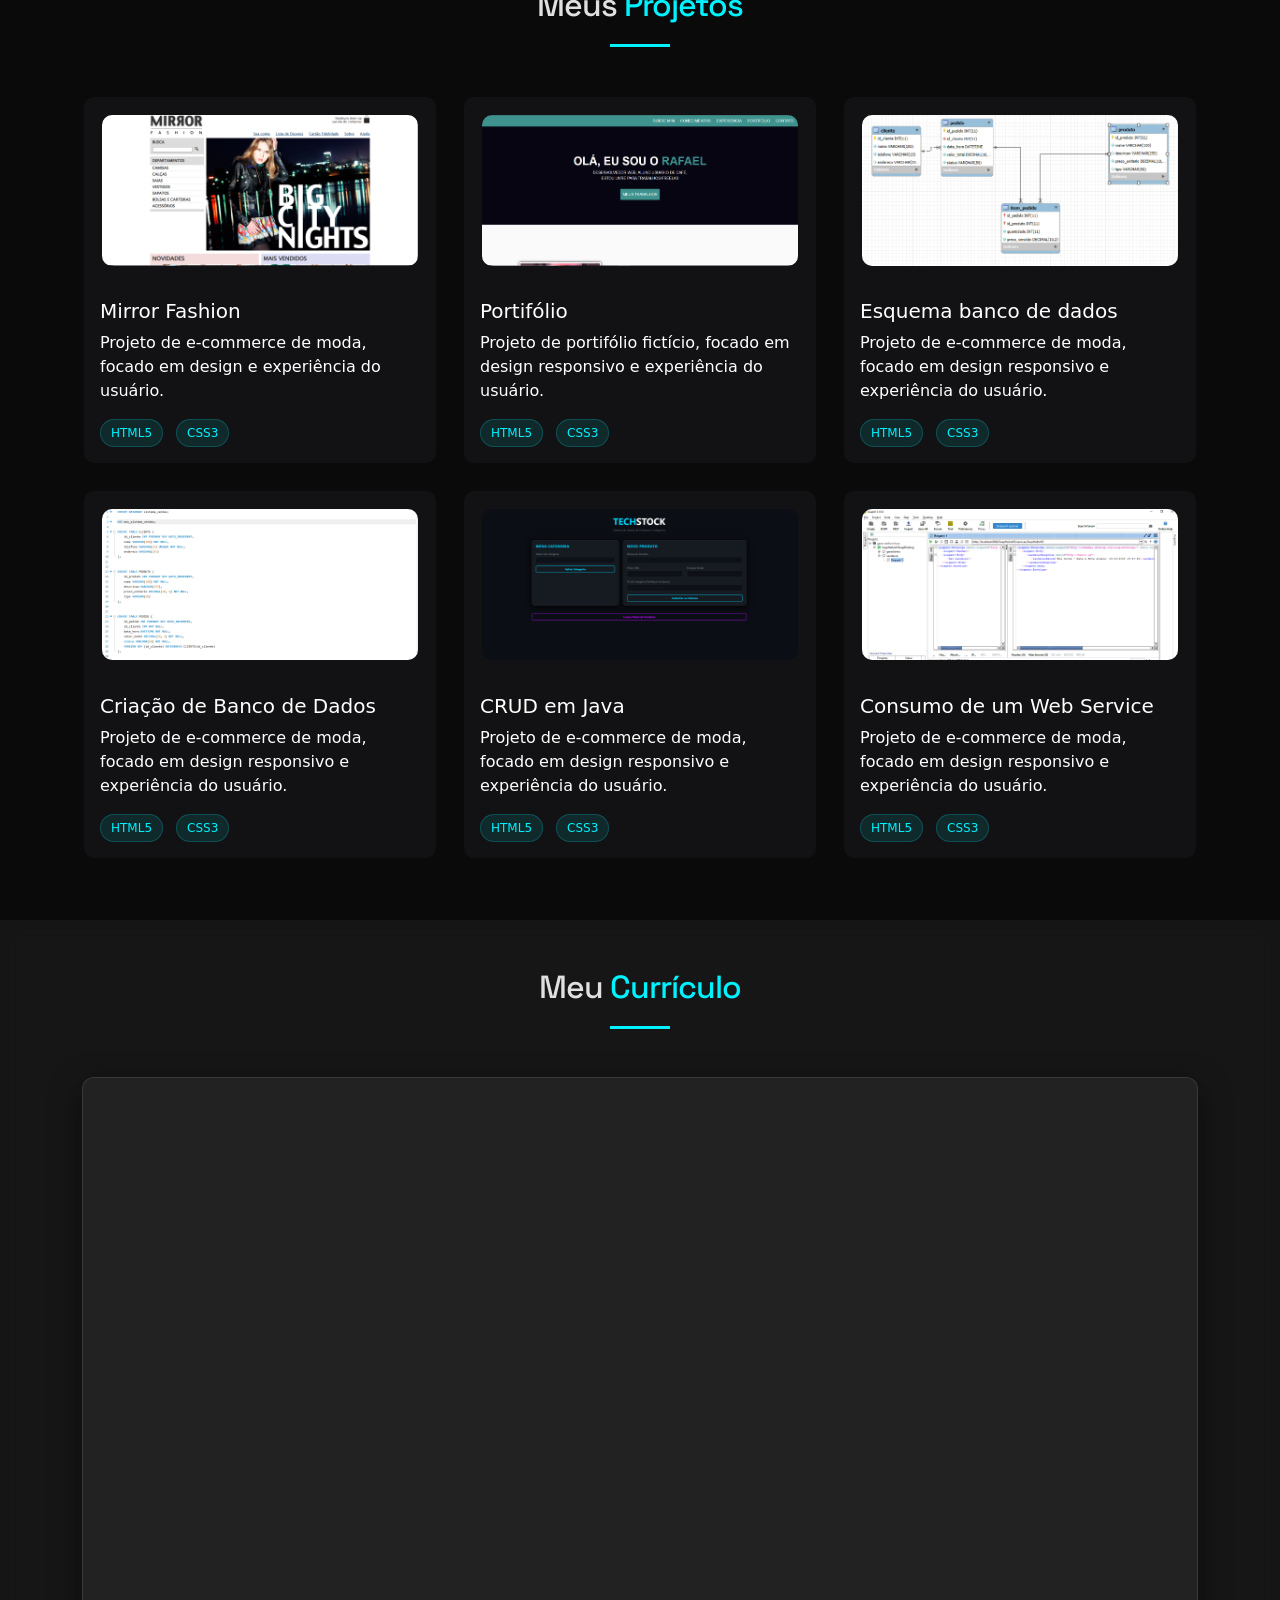
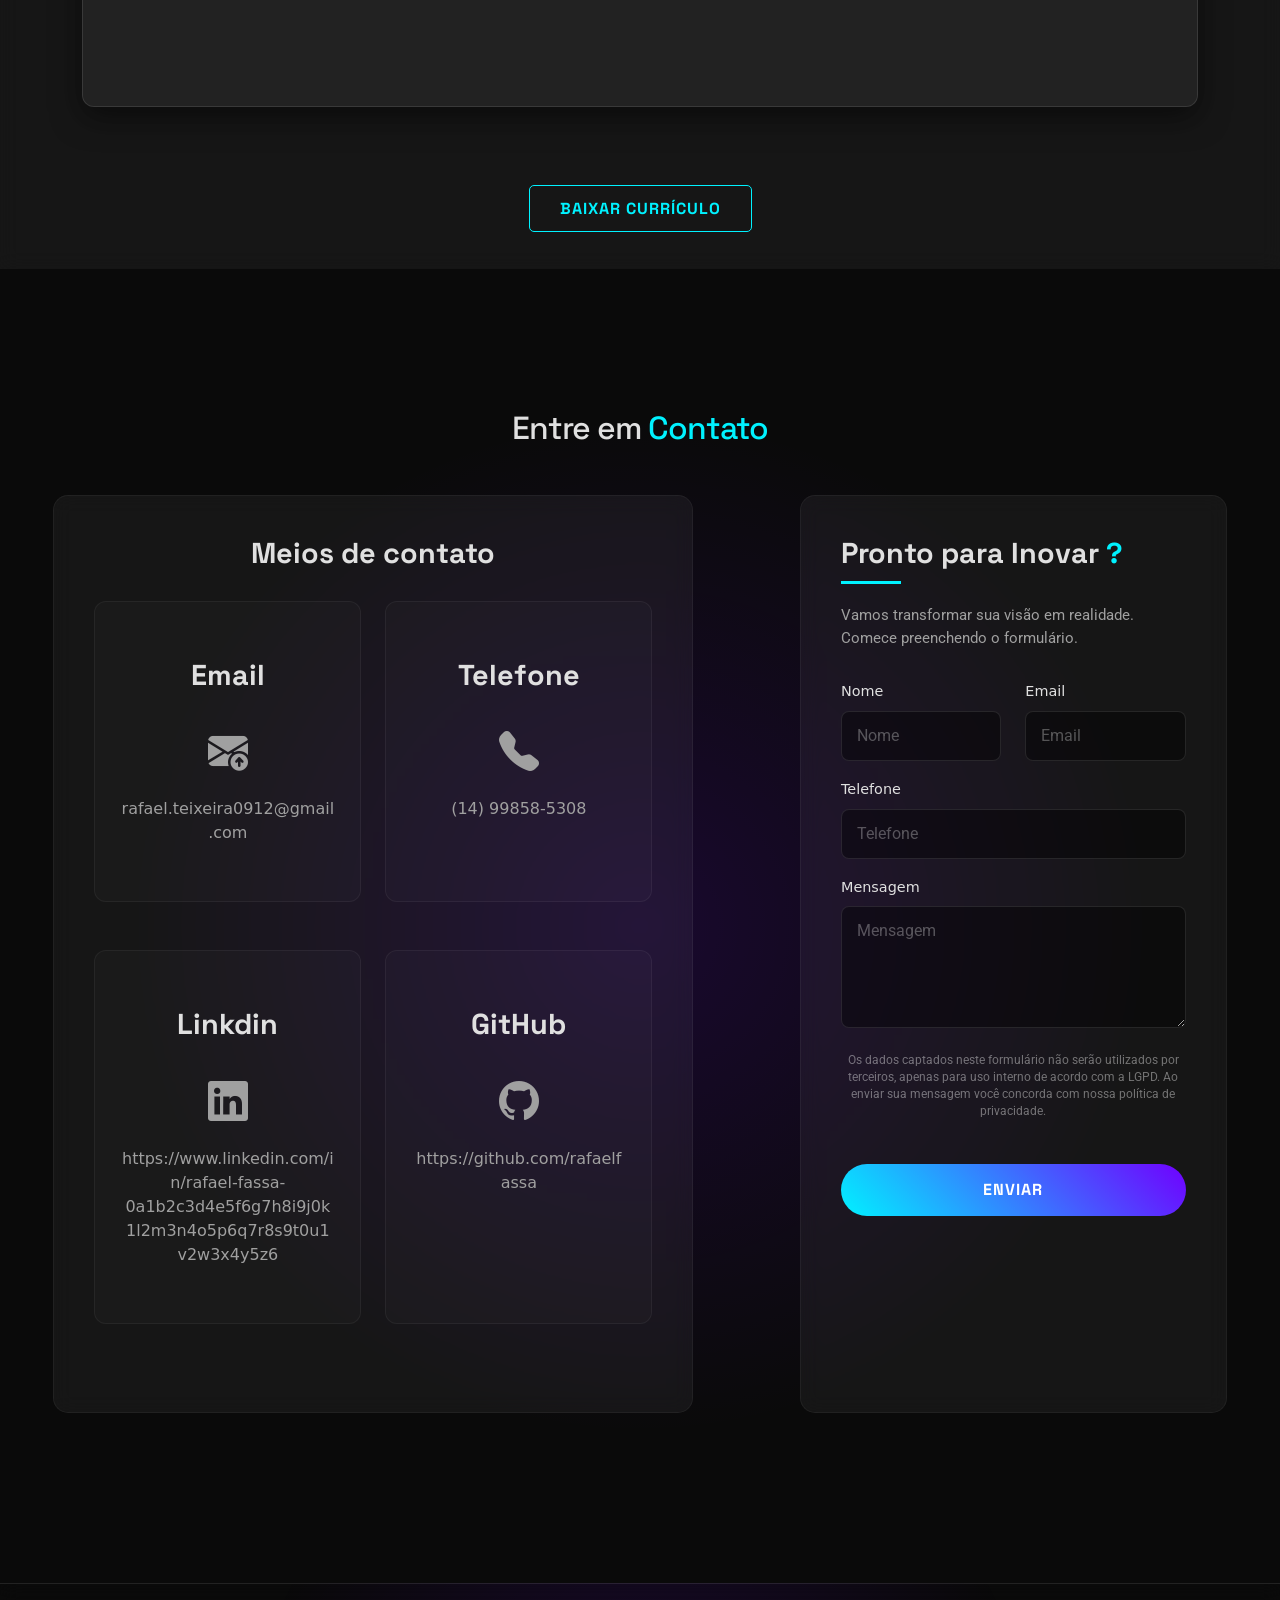
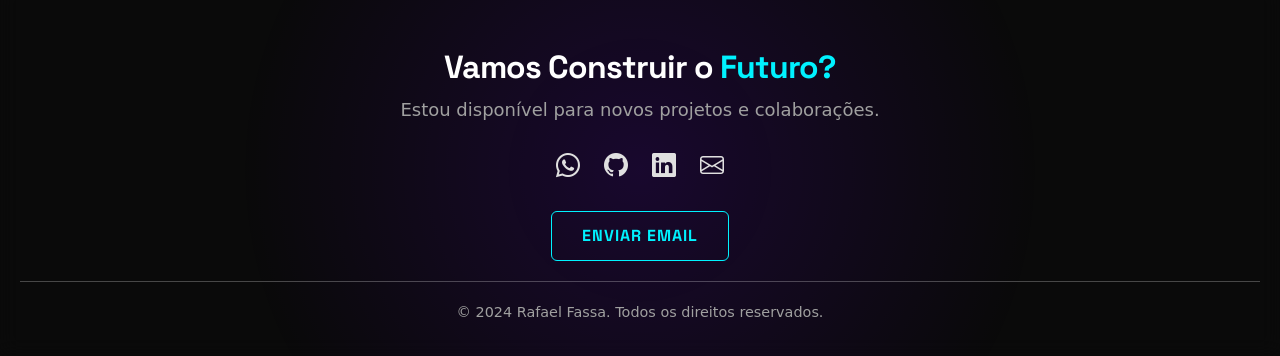
==== commit 9de5f9a3: "alterações importantes" ====
--- a/index.html
+++ b/index.html
@@ -5,6 +5,7 @@
     <meta name="viewport" content="width=device-width, initial-scale=1.0">
     <title>Rafael Fassa</title>
     <link href="https://cdn.jsdelivr.net/npm/bootstrap@5.3.8/dist/css/bootstrap.min.css" rel="stylesheet" integrity="sha384-sRIl4kxILFvY47J16cr9ZwB07vP4J8+LH7qKQnuqkuIAvNWLzeN8tE5YBujZqJLB" crossorigin="anonymous">
+    <link rel="icon" type="image/png" href="img/R-logo2.png">
     <link rel="stylesheet" href="css/style.css">
     <link rel="stylesheet" href="https://cdn.jsdelivr.net/npm/bootstrap-icons@1.11.3/font/bootstrap-icons.min.css">
 </head>
@@ -94,9 +95,39 @@
             <div class="col-12 col-sm-4 col-md-4">
                 <div class="animated-border-wrapper">
                     <a href="https://rafaelfassa.github.io/mirrorfashion2/" class="card h-100 text-white border-0">
-                        <img src="img/semimage.png" class="img-fluid" alt="Projeto Mirror Fashion">
+                        <img src="img/mirror.PNG" class="img-fluid" alt="Projeto Mirror Fashion">
                         <div class="card-body">
                             <h5 class="card-title">Mirror Fashion</h5>
+                            <p class="card-text">Projeto de e-commerce de moda, focado em design e experiência do usuário.</p>
+                            <div class="d-flex wrap gap-2 tech-stack">
+                                <span class="tech-tag">HTML5</span>
+                                <span class="tech-tag">CSS3</span>
+                            </div>
+                        </div>
+                    </a>
+                </div>
+            </div>
+            <div class="col-12 col-sm-4 col-md-4">
+                <div class="animated-border-wrapper">
+                    <a href="https://rafaelfassa.github.io/mirrorfashion2/" class="card h-100 text-white border-0">
+                        <img src="img/Portifolio_maciel.PNG" class="img-fluid" alt="Projeto Mirror Fashion">
+                        <div class="card-body">
+                            <h5 class="card-title">Portifólio</h5>
+                            <p class="card-text">Projeto de portifólio fictício, focado em design responsivo e experiência do usuário.</p>
+                            <div class="d-flex wrap gap-2 tech-stack">
+                                <span class="tech-tag">HTML5</span>
+                                <span class="tech-tag">CSS3</span>
+                            </div>
+                        </div>
+                    </a>
+                </div>
+            </div>
+            <div class="col-12 col-sm-4 col-md-4">
+                <div class="animated-border-wrapper">
+                    <a href="https://rafaelfassa.github.io/mirrorfashion2/" class="card h-100 text-white border-0">
+                        <img src="img/foto-esquema-banco.png" class="img-fluid" alt="Projeto Mirror Fashion">
+                        <div class="card-body">
+                            <h5 class="card-title">Esquema banco de dados</h5>
                             <p class="card-text">Projeto de e-commerce de moda, focado em design responsivo e experiência do usuário.</p>
                             <div class="d-flex wrap gap-2 tech-stack">
                                 <span class="tech-tag">HTML5</span>
@@ -109,9 +140,9 @@
             <div class="col-12 col-sm-4 col-md-4">
                 <div class="animated-border-wrapper">
                     <a href="https://rafaelfassa.github.io/mirrorfashion2/" class="card h-100 text-white border-0">
-                        <img src="img/semimage.png" class="img-fluid" alt="Projeto Mirror Fashion">
-                        <div class="card-body">
-                            <h5 class="card-title">Mirror Fashion</h5>
+                        <img src="img/Criação-Banco.png" class="img-fluid" alt="Projeto Mirror Fashion">
+                        <div class="card-body">
+                            <h5 class="card-title">Criação de Banco de Dados</h5>
                             <p class="card-text">Projeto de e-commerce de moda, focado em design responsivo e experiência do usuário.</p>
                             <div class="d-flex wrap gap-2 tech-stack">
                                 <span class="tech-tag">HTML5</span>
@@ -124,9 +155,9 @@
             <div class="col-12 col-sm-4 col-md-4">
                 <div class="animated-border-wrapper">
                     <a href="https://rafaelfassa.github.io/mirrorfashion2/" class="card h-100 text-white border-0">
-                        <img src="img/semimage.png" class="img-fluid" alt="Projeto Mirror Fashion">
-                        <div class="card-body">
-                            <h5 class="card-title">Mirror Fashion</h5>
+                        <img src="img/crud-java.png" class="img-fluid" alt="Projeto Mirror Fashion">
+                        <div class="card-body">
+                            <h5 class="card-title">CRUD em Java</h5>
                             <p class="card-text">Projeto de e-commerce de moda, focado em design responsivo e experiência do usuário.</p>
                             <div class="d-flex wrap gap-2 tech-stack">
                                 <span class="tech-tag">HTML5</span>
@@ -139,39 +170,9 @@
             <div class="col-12 col-sm-4 col-md-4">
                 <div class="animated-border-wrapper">
                     <a href="https://rafaelfassa.github.io/mirrorfashion2/" class="card h-100 text-white border-0">
-                        <img src="img/semimage.png" class="img-fluid" alt="Projeto Mirror Fashion">
-                        <div class="card-body">
-                            <h5 class="card-title">Mirror Fashion</h5>
-                            <p class="card-text">Projeto de e-commerce de moda, focado em design responsivo e experiência do usuário.</p>
-                            <div class="d-flex wrap gap-2 tech-stack">
-                                <span class="tech-tag">HTML5</span>
-                                <span class="tech-tag">CSS3</span>
-                            </div>
-                        </div>
-                    </a>
-                </div>
-            </div>
-            <div class="col-12 col-sm-4 col-md-4">
-                <div class="animated-border-wrapper">
-                    <a href="https://rafaelfassa.github.io/mirrorfashion2/" class="card h-100 text-white border-0">
-                        <img src="img/semimage.png" class="img-fluid" alt="Projeto Mirror Fashion">
-                        <div class="card-body">
-                            <h5 class="card-title">Mirror Fashion</h5>
-                            <p class="card-text">Projeto de e-commerce de moda, focado em design responsivo e experiência do usuário.</p>
-                            <div class="d-flex wrap gap-2 tech-stack">
-                                <span class="tech-tag">HTML5</span>
-                                <span class="tech-tag">CSS3</span>
-                            </div>
-                        </div>
-                    </a>
-                </div>
-            </div>
-            <div class="col-12 col-sm-4 col-md-4">
-                <div class="animated-border-wrapper">
-                    <a href="https://rafaelfassa.github.io/mirrorfashion2/" class="card h-100 text-white border-0">
-                        <img src="img/semimage.png" class="img-fluid" alt="Projeto Mirror Fashion">
-                        <div class="card-body">
-                            <h5 class="card-title">Mirror Fashion</h5>
+                        <img src="img/web-service-julio.png" class="img-fluid" alt="Projeto Mirror Fashion">
+                        <div class="card-body">
+                            <h5 class="card-title">Consumo de um Web Service</h5>
                             <p class="card-text">Projeto de e-commerce de moda, focado em design responsivo e experiência do usuário.</p>
                             <div class="d-flex wrap gap-2 tech-stack">
                                 <span class="tech-tag">HTML5</span>
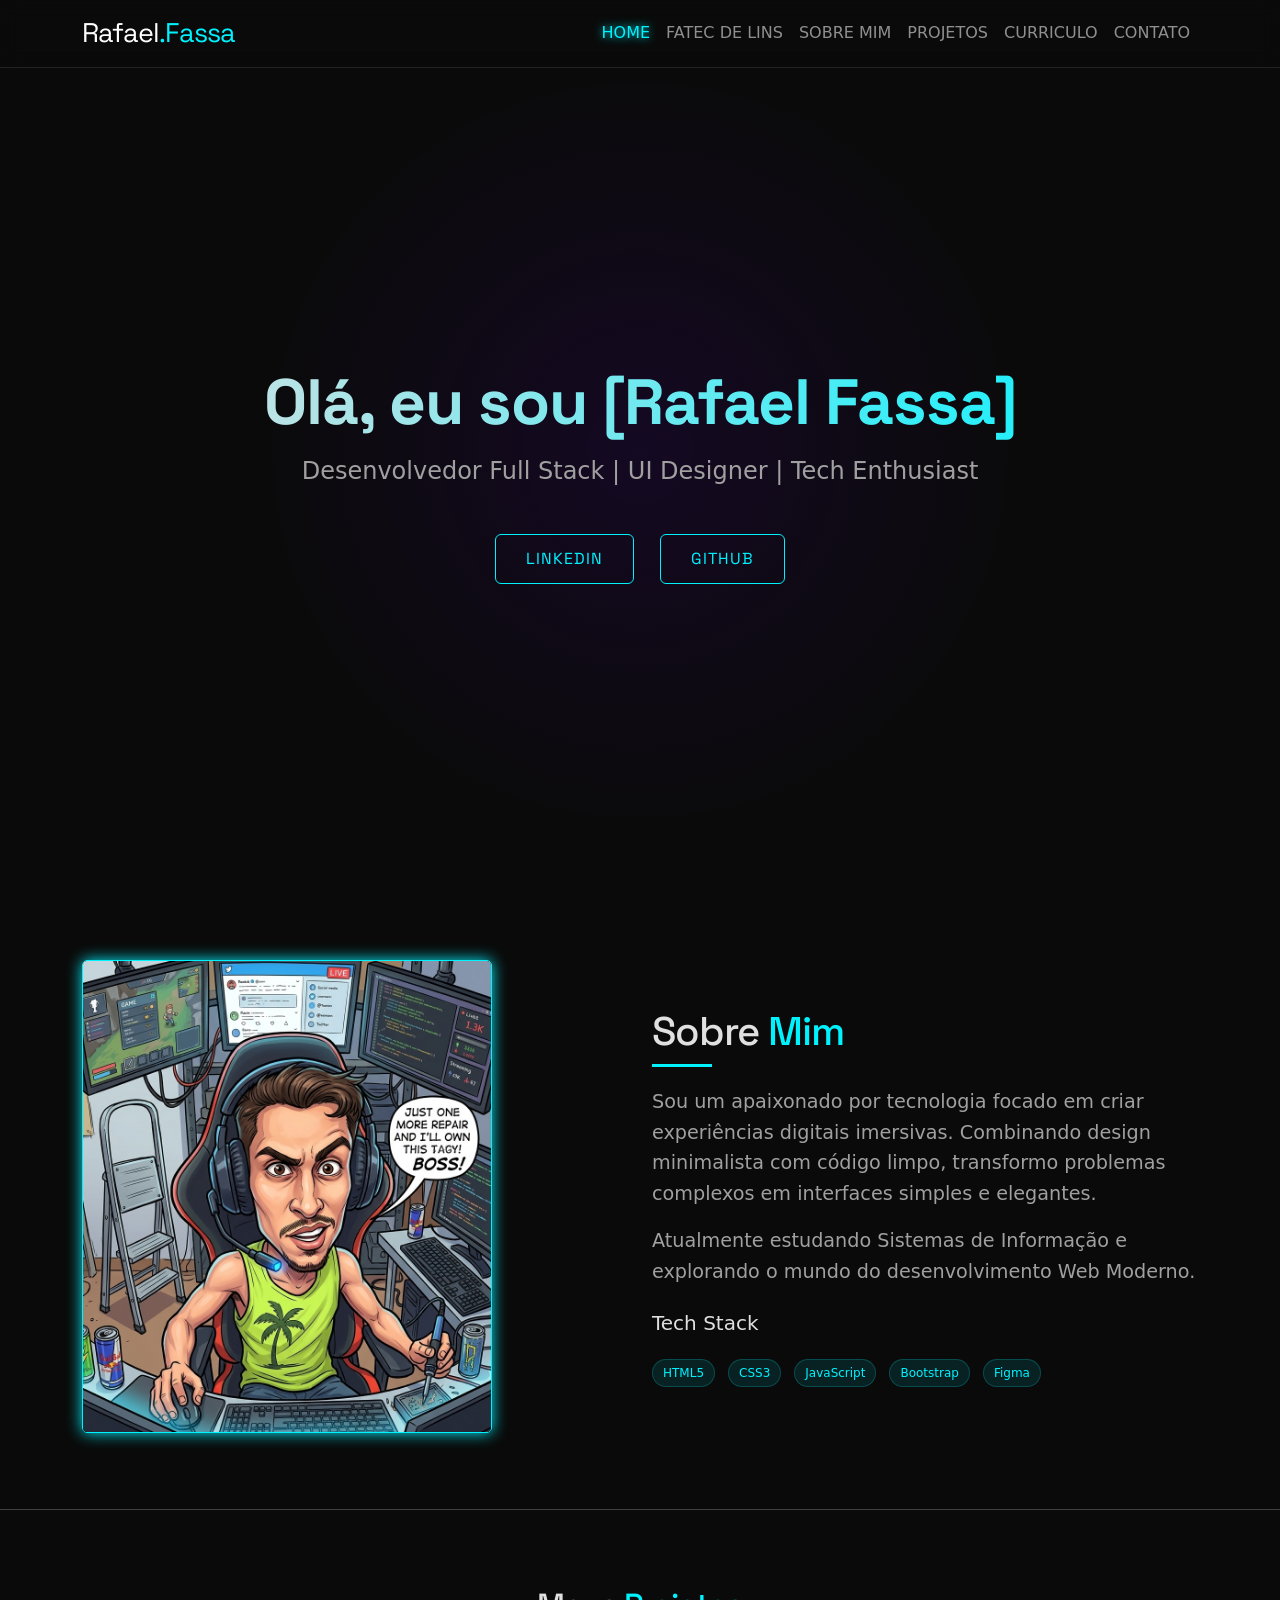
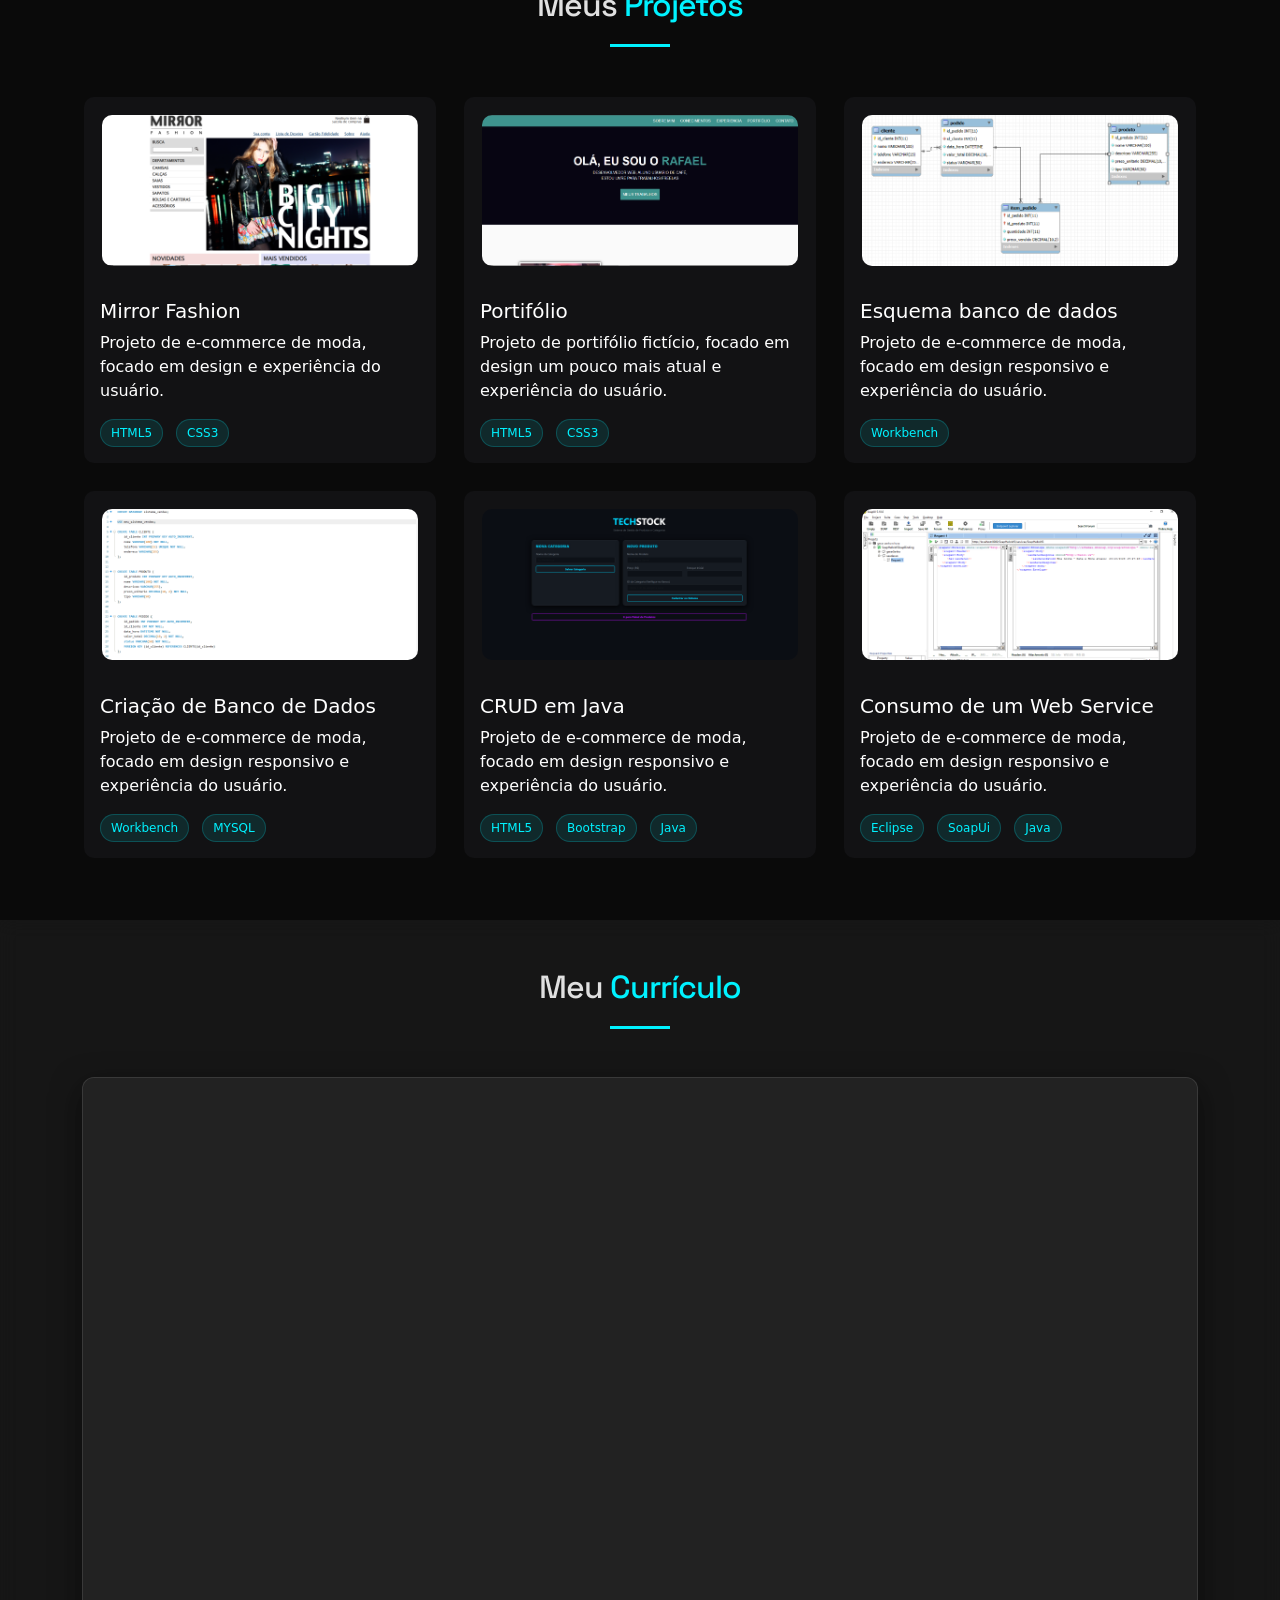
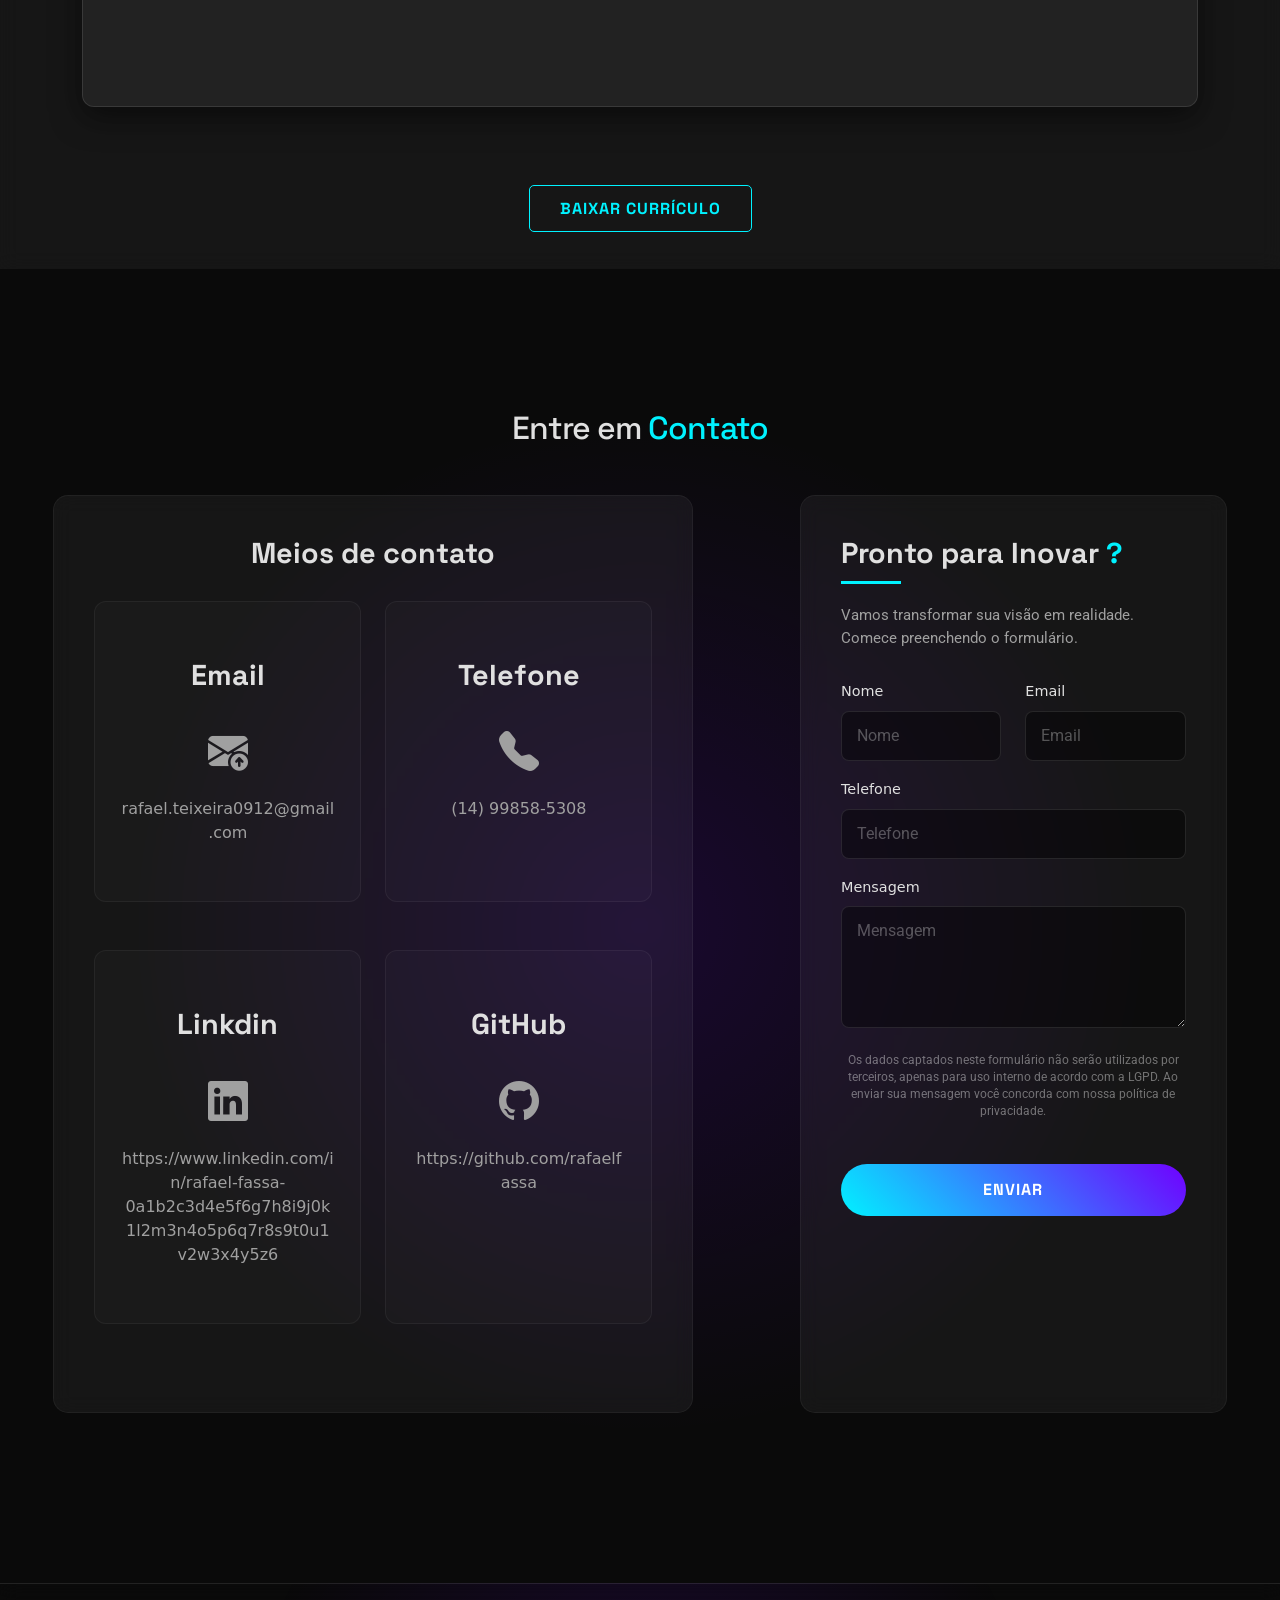
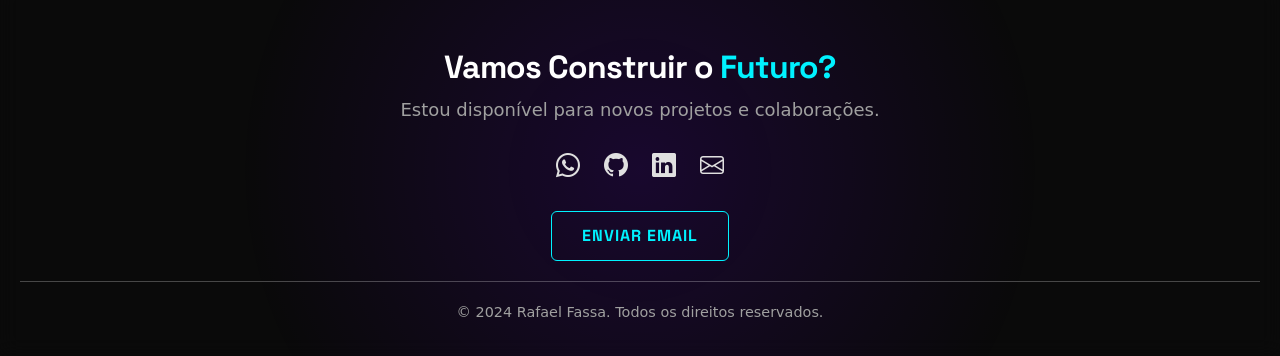
==== commit a70fcfc0: "adicionado telas de projetos" ====
--- a/index.html
+++ b/index.html
@@ -25,10 +25,10 @@
                     <a class="nav-link active" href="#home">Home</a>
                 </li>
                 <li class="nav-item">
+                    <a class="nav-link" href="https://www.fateclins.edu.br/web/" target="_blank">Fatec de Lins</a>
+                </li>
+                <li class="nav-item">
                     <a class="nav-link" href="#sobre-mim">Sobre Mim</a>
-                </li>
-                <li class="nav-item">
-                    <a class="nav-link" href="https://www.fateclins.edu.br/web/">Fatec de Lins</a>
                 </li>
                 <li class="nav-item">
                     <a class="nav-link" href="#projetos">Projetos</a>
@@ -87,6 +87,8 @@
 
 <hr class="">
 
+<!-- Fim Section Projetos -->
+
 <section id="projetos" class="projetos-section">
     <div class="container">
         <h2 class="text-center title-projetos">Meus <span>Projetos</span></h2>
@@ -94,7 +96,7 @@
         <div class="row g-4">
             <div class="col-12 col-sm-4 col-md-4">
                 <div class="animated-border-wrapper">
-                    <a href="https://rafaelfassa.github.io/mirrorfashion2/" class="card h-100 text-white border-0">
+                    <a href="Projeto-mirror.html" target="_blank" class="card h-100 text-white border-0">
                         <img src="img/mirror.PNG" class="img-fluid" alt="Projeto Mirror Fashion">
                         <div class="card-body">
                             <h5 class="card-title">Mirror Fashion</h5>
@@ -109,11 +111,11 @@
             </div>
             <div class="col-12 col-sm-4 col-md-4">
                 <div class="animated-border-wrapper">
-                    <a href="https://rafaelfassa.github.io/mirrorfashion2/" class="card h-100 text-white border-0">
+                    <a href="Projeto-portifolio.html" target="_blank" class="card h-100 text-white border-0">
                         <img src="img/Portifolio_maciel.PNG" class="img-fluid" alt="Projeto Mirror Fashion">
                         <div class="card-body">
                             <h5 class="card-title">Portifólio</h5>
-                            <p class="card-text">Projeto de portifólio fictício, focado em design responsivo e experiência do usuário.</p>
+                            <p class="card-text">Projeto de portifólio fictício, focado em design um pouco mais atual e experiência do usuário.</p>
                             <div class="d-flex wrap gap-2 tech-stack">
                                 <span class="tech-tag">HTML5</span>
                                 <span class="tech-tag">CSS3</span>
@@ -124,67 +126,73 @@
             </div>
             <div class="col-12 col-sm-4 col-md-4">
                 <div class="animated-border-wrapper">
-                    <a href="https://rafaelfassa.github.io/mirrorfashion2/" class="card h-100 text-white border-0">
+                    <a href="https://rafaelfassa.github.io/mirrorfashion2/" target="_blank" class="card h-100 text-white border-0">
                         <img src="img/foto-esquema-banco.png" class="img-fluid" alt="Projeto Mirror Fashion">
                         <div class="card-body">
                             <h5 class="card-title">Esquema banco de dados</h5>
                             <p class="card-text">Projeto de e-commerce de moda, focado em design responsivo e experiência do usuário.</p>
                             <div class="d-flex wrap gap-2 tech-stack">
-                                <span class="tech-tag">HTML5</span>
-                                <span class="tech-tag">CSS3</span>
-                            </div>
-                        </div>
-                    </a>
-                </div>
-            </div>
-            <div class="col-12 col-sm-4 col-md-4">
-                <div class="animated-border-wrapper">
-                    <a href="https://rafaelfassa.github.io/mirrorfashion2/" class="card h-100 text-white border-0">
+                                <span class="tech-tag">Workbench</span>
+                            </div>
+                        </div>
+                    </a>
+                </div>
+            </div>
+            <div class="col-12 col-sm-4 col-md-4">
+                <div class="animated-border-wrapper">
+                    <a href="https://rafaelfassa.github.io/mirrorfashion2/" target="_blank" class="card h-100 text-white border-0">
                         <img src="img/Criação-Banco.png" class="img-fluid" alt="Projeto Mirror Fashion">
                         <div class="card-body">
                             <h5 class="card-title">Criação de Banco de Dados</h5>
                             <p class="card-text">Projeto de e-commerce de moda, focado em design responsivo e experiência do usuário.</p>
                             <div class="d-flex wrap gap-2 tech-stack">
-                                <span class="tech-tag">HTML5</span>
-                                <span class="tech-tag">CSS3</span>
-                            </div>
-                        </div>
-                    </a>
-                </div>
-            </div>
-            <div class="col-12 col-sm-4 col-md-4">
-                <div class="animated-border-wrapper">
-                    <a href="https://rafaelfassa.github.io/mirrorfashion2/" class="card h-100 text-white border-0">
+                                <span class="tech-tag">Workbench</span>
+                                <span class="tech-tag">MYSQL</span>
+                            </div>
+                        </div>
+                    </a>
+                </div>
+            </div>
+            <div class="col-12 col-sm-4 col-md-4">
+                <div class="animated-border-wrapper">
+                    <a href="https://rafaelfassa.github.io/mirrorfashion2/" target="_blank" class="card h-100 text-white border-0">
                         <img src="img/crud-java.png" class="img-fluid" alt="Projeto Mirror Fashion">
                         <div class="card-body">
                             <h5 class="card-title">CRUD em Java</h5>
                             <p class="card-text">Projeto de e-commerce de moda, focado em design responsivo e experiência do usuário.</p>
                             <div class="d-flex wrap gap-2 tech-stack">
                                 <span class="tech-tag">HTML5</span>
-                                <span class="tech-tag">CSS3</span>
-                            </div>
-                        </div>
-                    </a>
-                </div>
-            </div>
-            <div class="col-12 col-sm-4 col-md-4">
-                <div class="animated-border-wrapper">
-                    <a href="https://rafaelfassa.github.io/mirrorfashion2/" class="card h-100 text-white border-0">
+                                <span class="tech-tag">Bootstrap</span>
+                                <span class="tech-tag">Java</span>
+                            </div>
+                        </div>
+                    </a>
+                </div>
+            </div>
+            <div class="col-12 col-sm-4 col-md-4">
+                <div class="animated-border-wrapper">
+                    <a href="https://rafaelfassa.github.io/mirrorfashion2/" target="_blank" class="card h-100 text-white border-0">
                         <img src="img/web-service-julio.png" class="img-fluid" alt="Projeto Mirror Fashion">
                         <div class="card-body">
                             <h5 class="card-title">Consumo de um Web Service</h5>
                             <p class="card-text">Projeto de e-commerce de moda, focado em design responsivo e experiência do usuário.</p>
                             <div class="d-flex wrap gap-2 tech-stack">
-                                <span class="tech-tag">HTML5</span>
-                                <span class="tech-tag">CSS3</span>
-                            </div>
-                        </div>
-                    </a>
-                </div>
-            </div>
-        </div>
-    </div>
-</section>
+                                <span class="tech-tag">Eclipse</span>
+                                <span class="tech-tag">SoapUi</span>
+                                <span class="tech-tag">Java</span>
+                            </div>
+                        </div>
+                    </a>
+                </div>
+            </div>
+        </div>
+    </div>
+</section>
+
+<!-- Fim Section Projetos -->
+
+<!-- Section Curriculo -->
+
 <section id="curriculo" class="py-5">
     <div class="container">
         <h2 class="text-center title-projetos">Meu <span>Currículo</span></h2>
@@ -205,6 +213,9 @@
     </div>
 </section>
 
+<!-- Fim Section Curriculo -->
+
+<!-- Section Contato -->
 
 <section id="contato" class="contato-section">
     <div class="smoke">
@@ -295,6 +306,11 @@
             </div>
         </div>
 </section>
+
+<!-- Fim Section Contato -->
+
+<!-- FOOTER -->
+
 <footer class="text-center text-white py-3 footer">
     <h2>Vamos Construir o <span>Futuro?</span></h2>
     <p class="sub-footer">Estou disponível para novos projetos e colaborações.</p>
@@ -308,6 +324,9 @@
     <hr>
     <p>&copy; 2024 Rafael Fassa. Todos os direitos reservados.</p>
 </footer>
+
+<!-- FIM FOOTER -->
+
 <script src="https://cdn.jsdelivr.net/npm/@popperjs/core@2.11.8/dist/umd/popper.min.js" integrity="sha384-I7E8VVD/ismYTF4hNIPjVp/Zjvgyol6VFvRkX/vR+Vc4jQkC+hVqc2pM8ODewa9r" crossorigin="anonymous"></script>
 <script src="https://cdn.jsdelivr.net/npm/bootstrap@5.3.8/dist/js/bootstrap.min.js" integrity="sha384-G/EV+4j2dNv+tEPo3++6LCgdCROaejBqfUeNjuKAiuXbjrxilcCdDz6ZAVfHWe1Y" crossorigin="anonymous"></script>
 </body>
--- a/css/style.css
+++ b/css/style.css
@@ -6,14 +6,26 @@
     scroll-padding-top: 100px !important; /* Espaço para a navbar não cobrir o título */
 }
 
+html, body {
+    width: 100%;
+    max-width: 100%;
+    overflow-x: hidden;
+}
+
+
+img, iframe, .container-fluid {
+    max-width: 100%;
+    box-sizing: border-box;
+}
+
 :root {
-            --bg-dark: #0a0a0a;
-            --bg-card: rgba(255, 255, 255, 0.05);
-            --accent: #00f2ff; /* Ciano Neon */
-            --accent-secondary: #7000ff; /* Roxo Neon */
-            --text-main: #e0e0e0;
-            --text-muted: #a0a0a0;
-        }
+    --bg-dark: #0a0a0a;
+    --bg-card: rgba(255, 255, 255, 0.05);
+    --accent: #00f2ff; /* Ciano Neon */
+    --accent-secondary: #7000ff; /* Roxo Neon */
+    --text-main: #e0e0e0;
+    --text-muted: #a0a0a0;
+}
 
 
 body {
@@ -199,7 +211,7 @@
 }
 
 /* ---------------------------------------------------
-   2. O EVENTO DE HOVER
+    2. O EVENTO DE HOVER
 --------------------------------------------------- */
 .animated-border-wrapper:hover {
     transform: translateY(-10px); /* Faz o conjunto todo subir */
@@ -210,7 +222,7 @@
 }
 
 /* ---------------------------------------------------
-   3. O SEU CARD: Serve como "tampa" para esconder o meio
+    3. O SEU CARD: Serve como "tampa" para esconder o meio
 --------------------------------------------------- */
 .animated-border-wrapper .card {
     /* COR SÓLIDA É OBRIGATÓRIA AQUI PARA ESCONDER A LUZ DO FUNDO */
@@ -232,7 +244,7 @@
 }
 
 /* ---------------------------------------------------
-   4. ANIMAÇÃO DE ROTAÇÃO
+    4. ANIMAÇÃO DE ROTAÇÃO
 --------------------------------------------------- */
 @keyframes spin {
     0% { transform: rotate(0deg); }
@@ -240,7 +252,7 @@
 }
 
 /* =========================================
-   SECÇÃO DO CURRÍCULO
+    SECÇÃO DO CURRÍCULO
 ========================================= */
 #curriculo{
     background: var(--bg-card); /* Fundo sutil transparente */
@@ -298,7 +310,6 @@
     background-color: var(--accent);
     color: var(--bg-dark);
     box-shadow: var(--accent) 0px 0px 15px;
-    transform: translateY(-3px);
 }
 
 /* =========================================
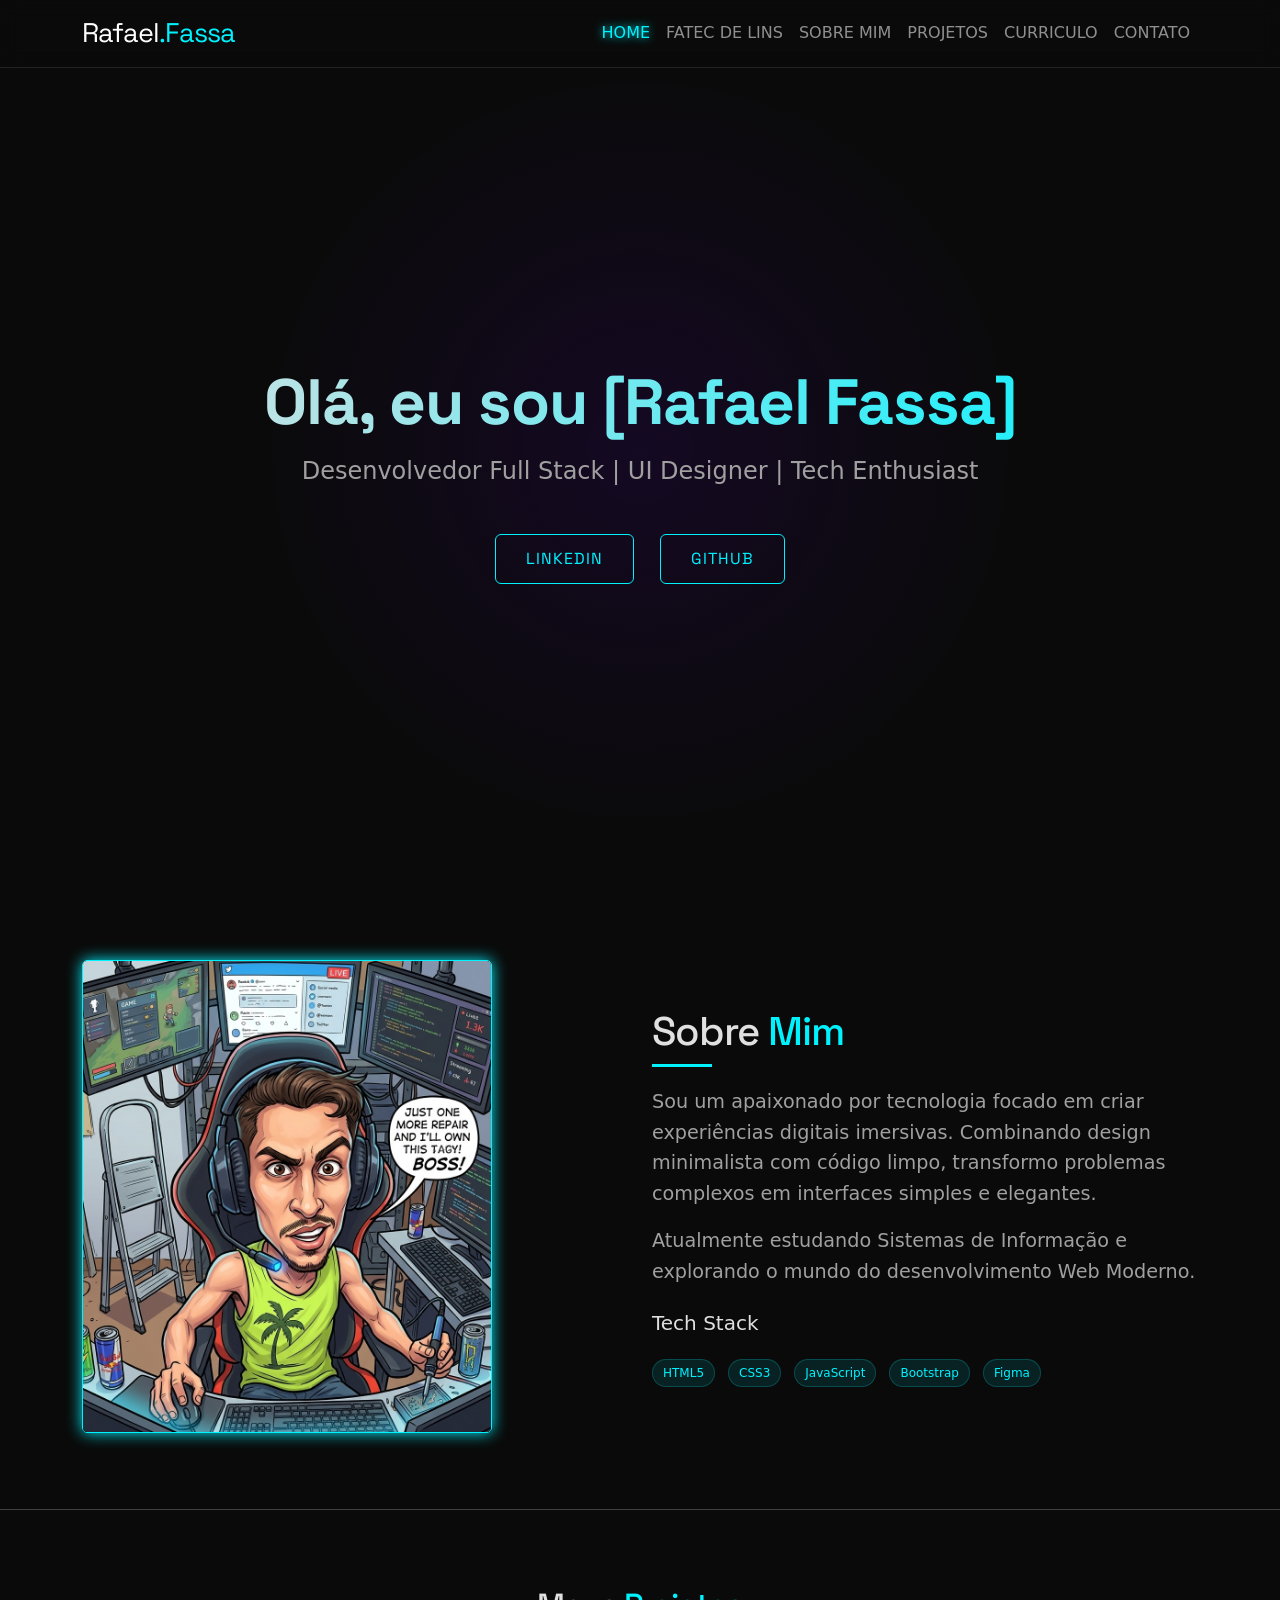
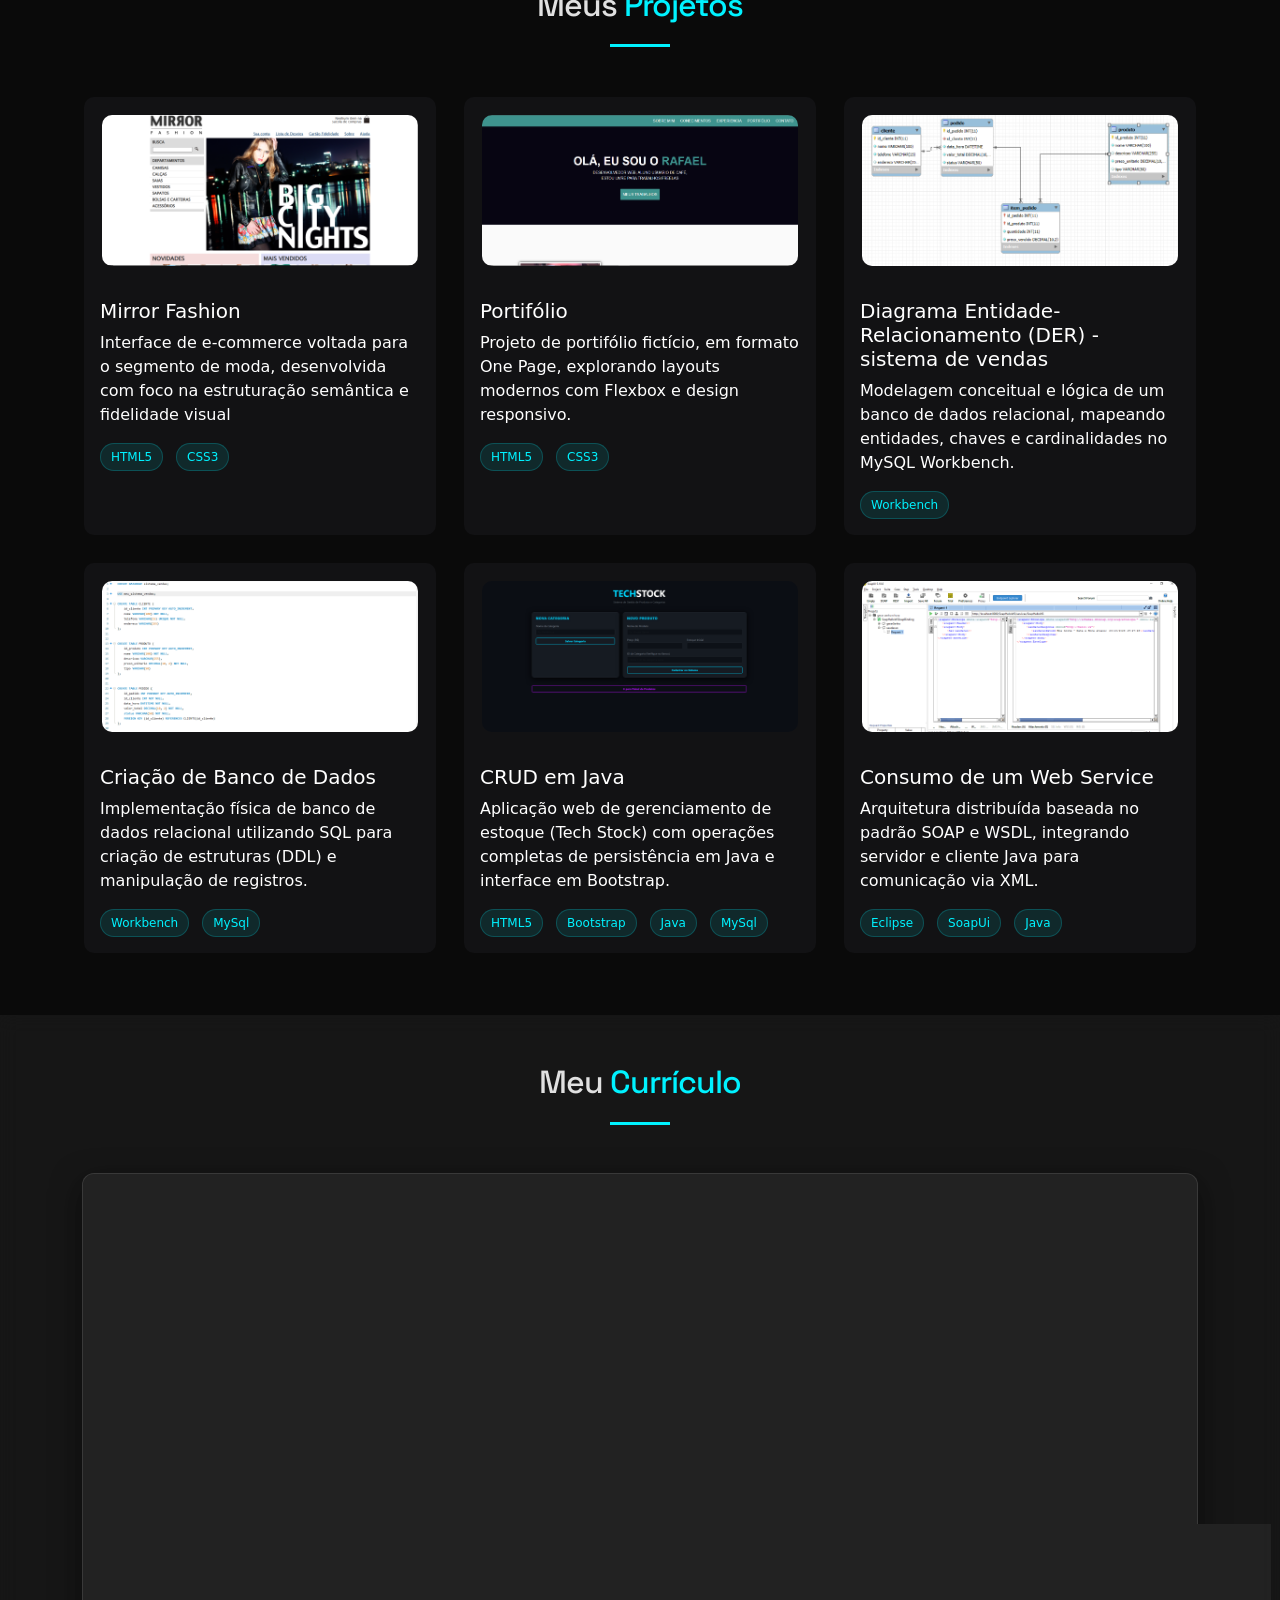
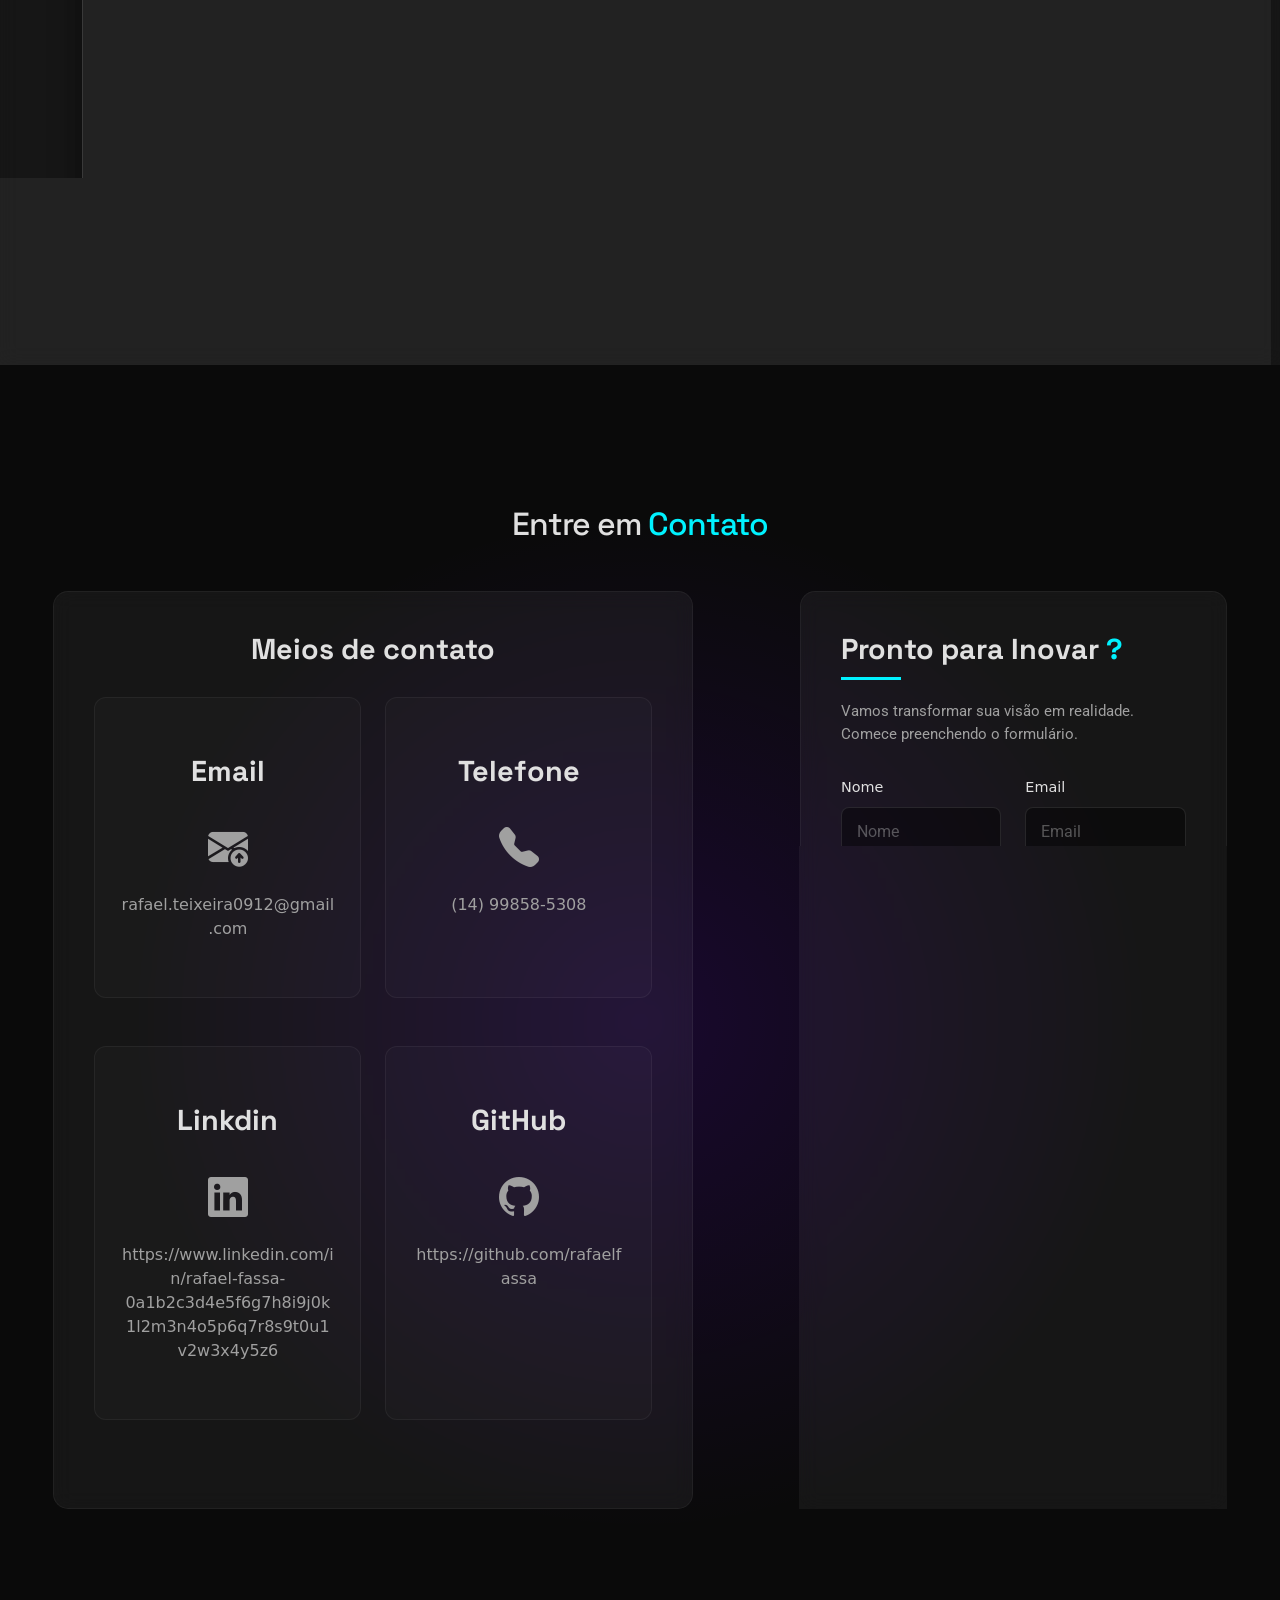
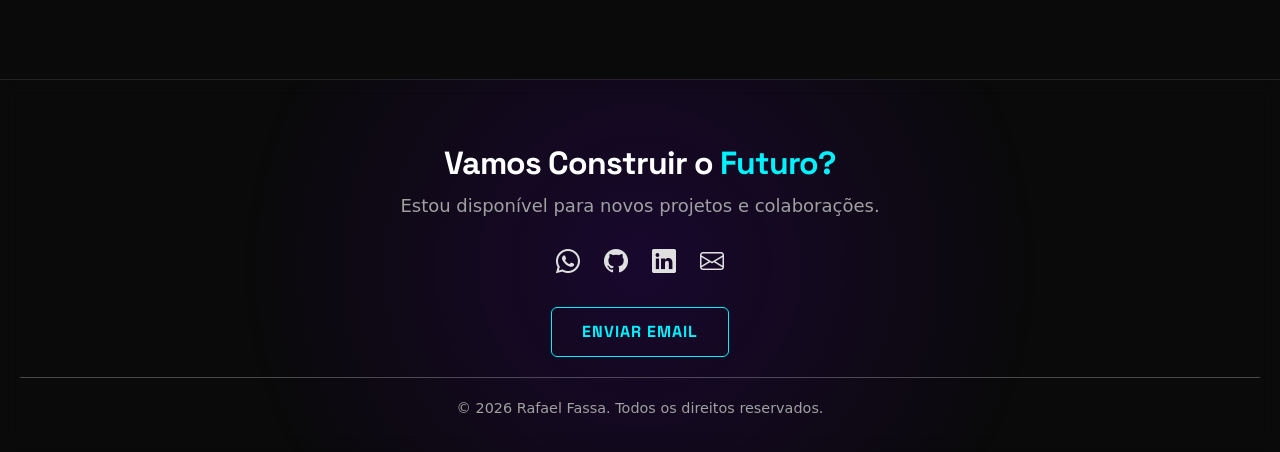
==== commit 4d21179a: "Finalização do Protifólio" ====
--- a/index.html
+++ b/index.html
@@ -96,11 +96,11 @@
         <div class="row g-4">
             <div class="col-12 col-sm-4 col-md-4">
                 <div class="animated-border-wrapper">
-                    <a href="Projeto-mirror.html" target="_blank" class="card h-100 text-white border-0">
+                    <a href="pages/Projeto-mirror.html" target="_blank" class="card h-100 text-white border-0">
                         <img src="img/mirror.PNG" class="img-fluid" alt="Projeto Mirror Fashion">
                         <div class="card-body">
                             <h5 class="card-title">Mirror Fashion</h5>
-                            <p class="card-text">Projeto de e-commerce de moda, focado em design e experiência do usuário.</p>
+                            <p class="card-text">Interface de e-commerce voltada para o segmento de moda, desenvolvida com foco na estruturação semântica e fidelidade visual</p>
                             <div class="d-flex wrap gap-2 tech-stack">
                                 <span class="tech-tag">HTML5</span>
                                 <span class="tech-tag">CSS3</span>
@@ -111,11 +111,11 @@
             </div>
             <div class="col-12 col-sm-4 col-md-4">
                 <div class="animated-border-wrapper">
-                    <a href="Projeto-portifolio.html" target="_blank" class="card h-100 text-white border-0">
+                    <a href="pages/Projeto-portifolio.html" target="_blank" class="card h-100 text-white border-0">
                         <img src="img/Portifolio_maciel.PNG" class="img-fluid" alt="Projeto Mirror Fashion">
                         <div class="card-body">
                             <h5 class="card-title">Portifólio</h5>
-                            <p class="card-text">Projeto de portifólio fictício, focado em design um pouco mais atual e experiência do usuário.</p>
+                            <p class="card-text">Projeto de portifólio fictício, em formato One Page, explorando layouts modernos com Flexbox e design responsivo.</p>
                             <div class="d-flex wrap gap-2 tech-stack">
                                 <span class="tech-tag">HTML5</span>
                                 <span class="tech-tag">CSS3</span>
@@ -126,11 +126,11 @@
             </div>
             <div class="col-12 col-sm-4 col-md-4">
                 <div class="animated-border-wrapper">
-                    <a href="https://rafaelfassa.github.io/mirrorfashion2/" target="_blank" class="card h-100 text-white border-0">
+                    <a href="pages/Projeto-esquema-banco.html" target="_blank" class="card h-100 text-white border-0">
                         <img src="img/foto-esquema-banco.png" class="img-fluid" alt="Projeto Mirror Fashion">
                         <div class="card-body">
-                            <h5 class="card-title">Esquema banco de dados</h5>
-                            <p class="card-text">Projeto de e-commerce de moda, focado em design responsivo e experiência do usuário.</p>
+                            <h5 class="card-title">Diagrama Entidade-Relacionamento (DER) - sistema de vendas</h5>
+                            <p class="card-text">Modelagem conceitual e lógica de um banco de dados relacional, mapeando entidades, chaves e cardinalidades no MySQL Workbench.</p>
                             <div class="d-flex wrap gap-2 tech-stack">
                                 <span class="tech-tag">Workbench</span>
                             </div>
@@ -140,42 +140,43 @@
             </div>
             <div class="col-12 col-sm-4 col-md-4">
                 <div class="animated-border-wrapper">
-                    <a href="https://rafaelfassa.github.io/mirrorfashion2/" target="_blank" class="card h-100 text-white border-0">
+                    <a href="pages/banco-dados-sql.html" target="_blank" class="card h-100 text-white border-0">
                         <img src="img/Criação-Banco.png" class="img-fluid" alt="Projeto Mirror Fashion">
                         <div class="card-body">
                             <h5 class="card-title">Criação de Banco de Dados</h5>
-                            <p class="card-text">Projeto de e-commerce de moda, focado em design responsivo e experiência do usuário.</p>
+                            <p class="card-text">Implementação física de banco de dados relacional utilizando SQL para criação de estruturas (DDL) e manipulação de registros.</p>
                             <div class="d-flex wrap gap-2 tech-stack">
                                 <span class="tech-tag">Workbench</span>
-                                <span class="tech-tag">MYSQL</span>
-                            </div>
-                        </div>
-                    </a>
-                </div>
-            </div>
-            <div class="col-12 col-sm-4 col-md-4">
-                <div class="animated-border-wrapper">
-                    <a href="https://rafaelfassa.github.io/mirrorfashion2/" target="_blank" class="card h-100 text-white border-0">
+                                <span class="tech-tag">MySql</span>
+                            </div>
+                        </div>
+                    </a>
+                </div>
+            </div>
+            <div class="col-12 col-sm-4 col-md-4">
+                <div class="animated-border-wrapper">
+                    <a href="pages/Crud-java.html" target="_blank" class="card h-100 text-white border-0">
                         <img src="img/crud-java.png" class="img-fluid" alt="Projeto Mirror Fashion">
                         <div class="card-body">
                             <h5 class="card-title">CRUD em Java</h5>
-                            <p class="card-text">Projeto de e-commerce de moda, focado em design responsivo e experiência do usuário.</p>
+                            <p class="card-text">Aplicação web de gerenciamento de estoque (Tech Stock) com operações completas de persistência em Java e interface em Bootstrap.</p>
                             <div class="d-flex wrap gap-2 tech-stack">
                                 <span class="tech-tag">HTML5</span>
                                 <span class="tech-tag">Bootstrap</span>
                                 <span class="tech-tag">Java</span>
-                            </div>
-                        </div>
-                    </a>
-                </div>
-            </div>
-            <div class="col-12 col-sm-4 col-md-4">
-                <div class="animated-border-wrapper">
-                    <a href="https://rafaelfassa.github.io/mirrorfashion2/" target="_blank" class="card h-100 text-white border-0">
+                                <span class="tech-tag">MySql</span>
+                            </div>
+                        </div>
+                    </a>
+                </div>
+            </div>
+            <div class="col-12 col-sm-4 col-md-4">
+                <div class="animated-border-wrapper">
+                    <a href="pages/web-service.html" target="_blank" class="card h-100 text-white border-0">
                         <img src="img/web-service-julio.png" class="img-fluid" alt="Projeto Mirror Fashion">
                         <div class="card-body">
                             <h5 class="card-title">Consumo de um Web Service</h5>
-                            <p class="card-text">Projeto de e-commerce de moda, focado em design responsivo e experiência do usuário.</p>
+                            <p class="card-text">Arquitetura distribuída baseada no padrão SOAP e WSDL, integrando servidor e cliente Java para comunicação via XML.</p>
                             <div class="d-flex wrap gap-2 tech-stack">
                                 <span class="tech-tag">Eclipse</span>
                                 <span class="tech-tag">SoapUi</span>
@@ -273,35 +274,47 @@
                         </div>
                     </div>
                     <div class="col-12 col-sm-4 col-md-4 text-center meios-contato">
-                        <form class="form-contato">
-                            <h4 class="title-contatos">Pronto para Inovar <span>?</span></h4>
-                            <div class="linha"></div>
-                            <p>Vamos transformar sua visão em realidade. Comece preenchendo o formulário.</p>
-                            <div class="row">
-                                <div class="col-6 mb-3">
-                                    <label for="name" class="form-label">Nome</label>
-                                    <input type="text" class="form-control" id="name" placeholder="Nome">
-                                </div>
-                                <div class="col-6 mb-3">
-                                    <label for="email" class="form-label">Email</label>
-                                    <input type="email" class="form-control" id="email" placeholder="Email">
-                                </div>
-                            </div>
-                            <div class="mb-3">
-                                <label for="phone" class="form-label">Telefone</label>
-                                <input type="tel" class="form-control" id="phone" placeholder="Telefone">
-                            </div>
-                            <div class="mb-3">
-                                <label for="message" class="form-label">Mensagem</label>
-                                <textarea class="form-control" id="message" rows="4" placeholder="Mensagem"></textarea>
-                            </div>
-                            <p class="privacy-text">
-                        Os dados captados neste formulário não serão utilizados por terceiros, apenas para uso interno
-                        de acordo com a LGPD. Ao enviar sua mensagem você concorda com nossa política de privacidade.
-                    </p>
-                            <button type="submit" class="btn btn-primary">Enviar</button>
-                        </form>
-                    </div>
+    <form class="form-contato" action="https://formsubmit.co/rafael.teixeira0912@gmail.com" method="POST">
+        
+        <!-- Configurações extras do FormSubmit -->
+        <input type="hidden" name="_subject" value="Novo contato pelo Portfólio!">
+        <input type="hidden" name="_captcha" value="false">
+        <input type="hidden" name="_template" value="table">
+        <!-- <input type="hidden" name="_next" value="pages/obrigado.html"> -->
+
+        <h4 class="title-contatos">Pronto para Inovar <span>?</span></h4>
+        <div class="linha"></div>
+        <p>Vamos transformar sua visão em realidade. Comece preenchendo o formulário.</p>
+        
+        <div class="row">
+            <div class="col-6 mb-3">
+                <label for="name" class="form-label">Nome</label>
+                <input type="text" class="form-control" id="name" name="Nome" placeholder="Nome" required>
+            </div>
+            <div class="col-6 mb-3">
+                <label for="email" class="form-label">Email</label>
+                <input type="email" class="form-control" id="email" name="Email" placeholder="Email" required>
+            </div>
+        </div>
+        
+        <div class="mb-3">
+            <label for="phone" class="form-label">Telefone</label>
+            <input type="tel" class="form-control" id="phone" name="Telefone" placeholder="Telefone">
+        </div>
+        
+        <div class="mb-3">
+            <label for="message" class="form-label">Mensagem</label>
+            <textarea class="form-control" id="message" name="Mensagem" rows="4" placeholder="Mensagem" required></textarea>
+        </div>
+        
+        <p class="privacy-text">
+            Os dados captados neste formulário não serão utilizados por terceiros, apenas para uso interno
+            de acordo com a LGPD. Ao enviar sua mensagem você concorda com nossa política de privacidade.
+        </p>
+        
+        <button type="submit" class="btn btn-primary">Enviar</button>
+    </form>
+</div>
                 </div>
             </div>
         </div>
@@ -315,14 +328,14 @@
     <h2>Vamos Construir o <span>Futuro?</span></h2>
     <p class="sub-footer">Estou disponível para novos projetos e colaborações.</p>
     <div class="d-flex justify-content-center gap-4 mb-4">
-        <a href="#" class="text-white fs-2 hover-effect"><i class="bi bi-whatsapp"></i></a>
-        <a href="#" class="text-white fs-2 hover-effect"><i class="bi bi-github"></i></a>
-        <a href="#" class="text-white fs-2 hover-effect"><i class="bi bi-linkedin"></i></a>
-        <a href="#" class="text-white fs-2 hover-effect"><i class="bi bi-envelope"></i></a>
+        <a href="https://wa.me/5514998585308?s=t" class="text-white fs-2 hover-effect"><i class="bi bi-whatsapp"></i></a>
+        <a href="https://github.com/rafaelfassa" class="text-white fs-2 hover-effect"><i class="bi bi-github"></i></a>
+        <a href="https://www.linkedin.com/in/rafaelfassa/" class="text-white fs-2 hover-effect"><i class="bi bi-linkedin"></i></a>
+        <a href="mailto:rafael.teixeira0912@gmail.com" class="text-white fs-2 hover-effect"><i class="bi bi-envelope"></i></a>
     </div>
     <a href="mailto:rafael.teixeira0912@gmail.com" class="btn btn-email">Enviar Email</a>
     <hr>
-    <p>&copy; 2024 Rafael Fassa. Todos os direitos reservados.</p>
+    <p>&copy; 2026 Rafael Fassa. Todos os direitos reservados.</p>
 </footer>
 
 <!-- FIM FOOTER -->
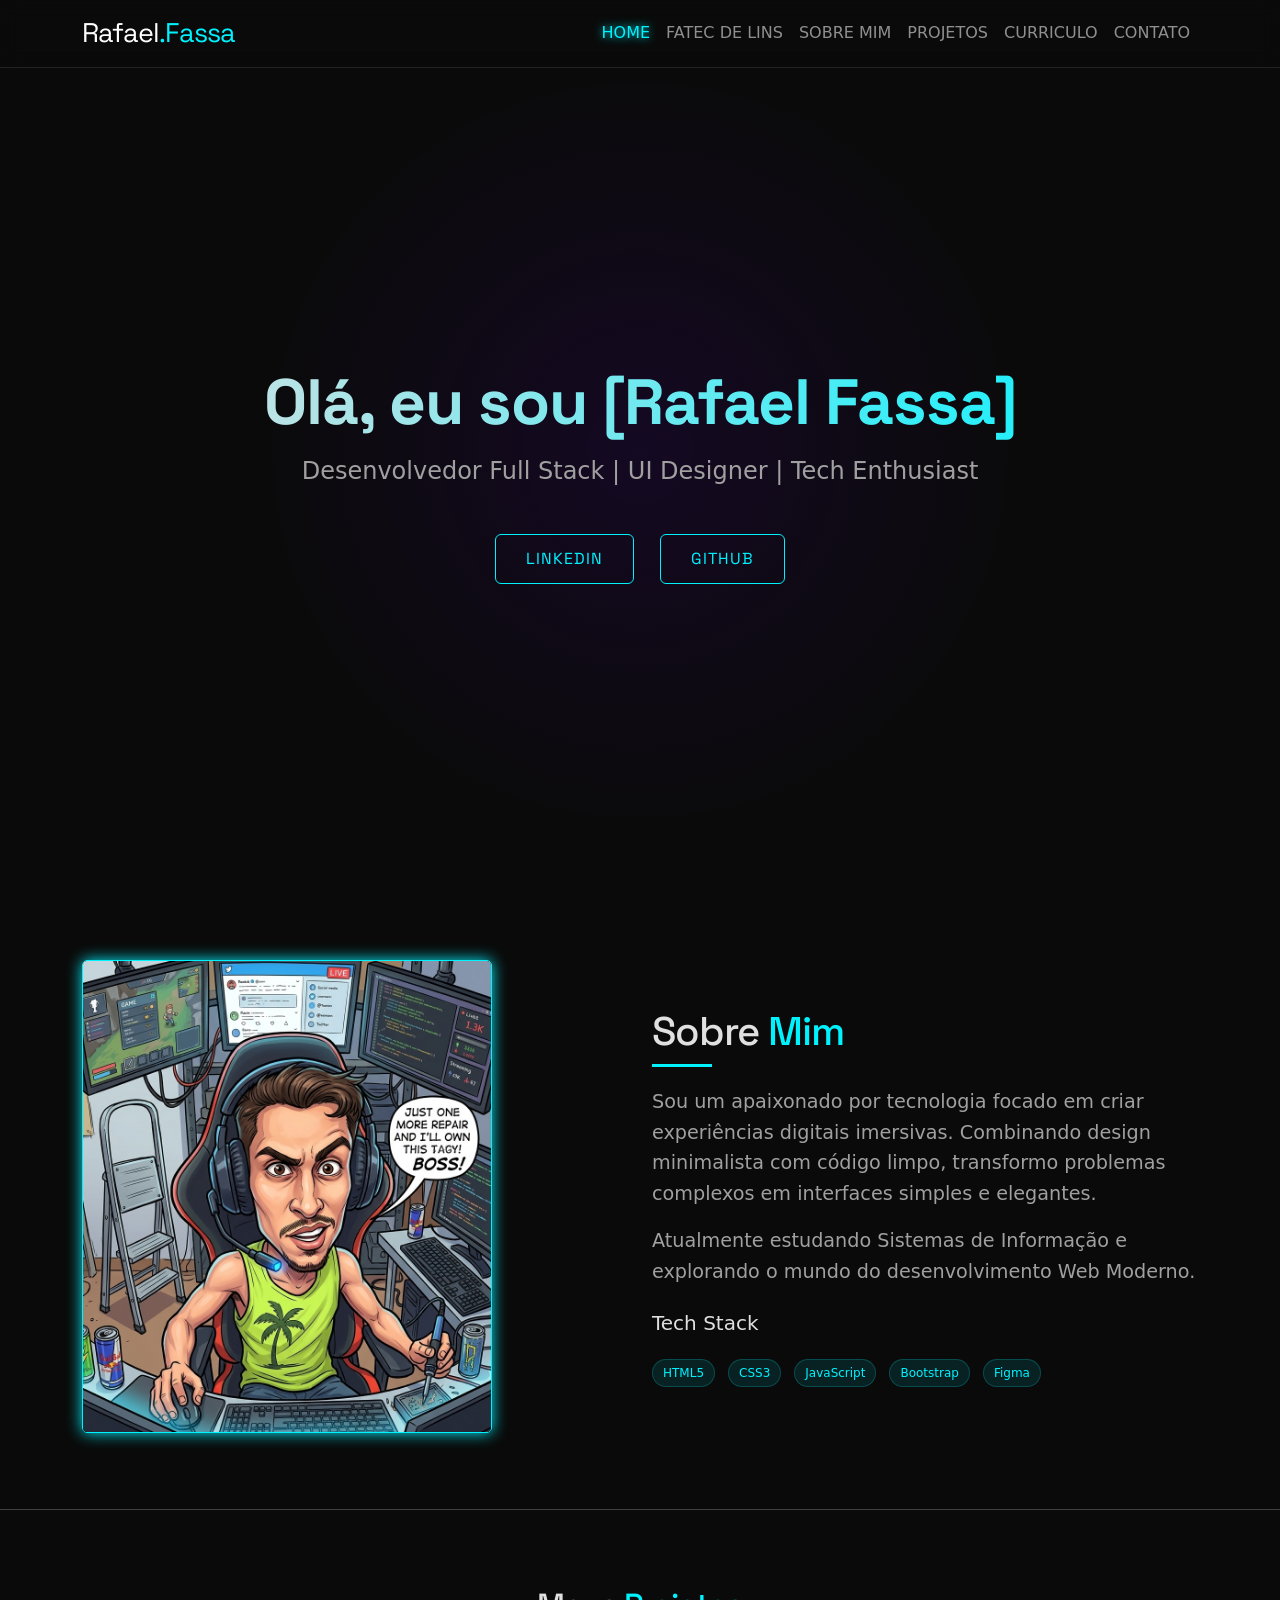
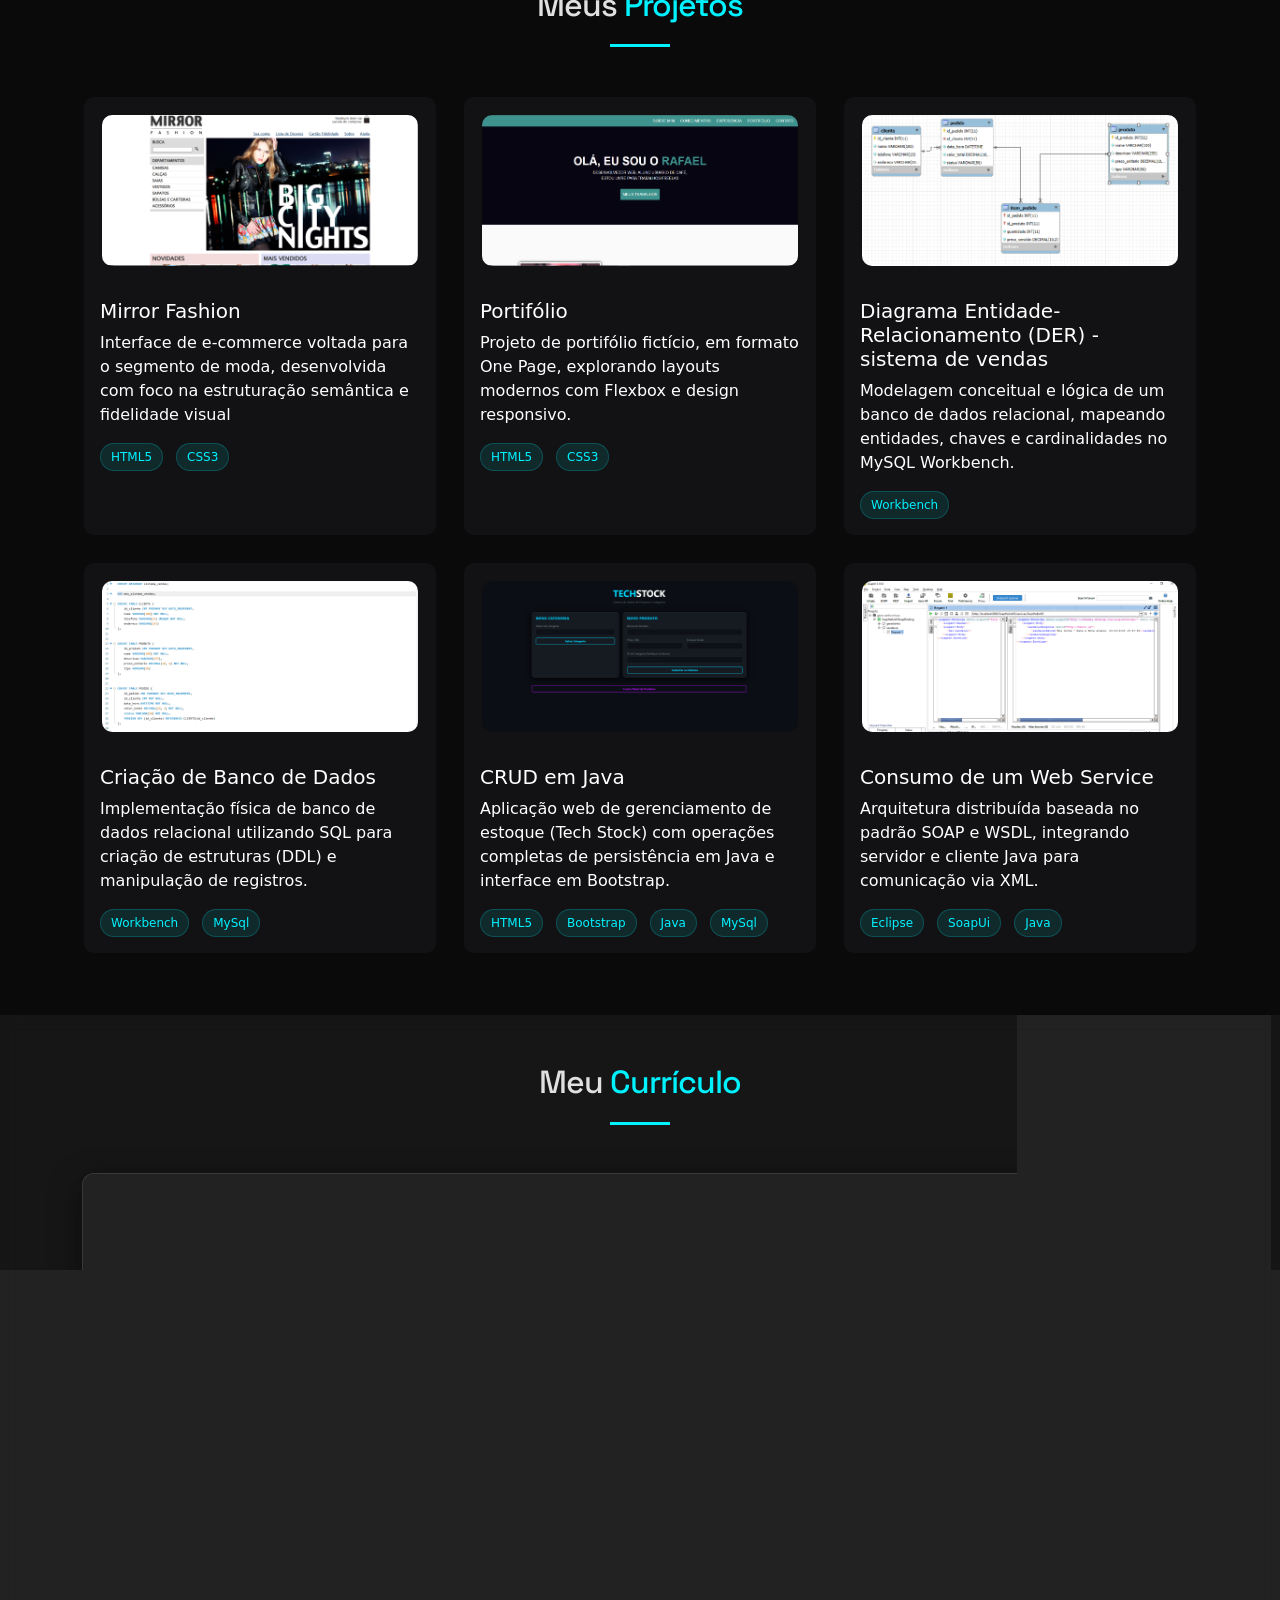
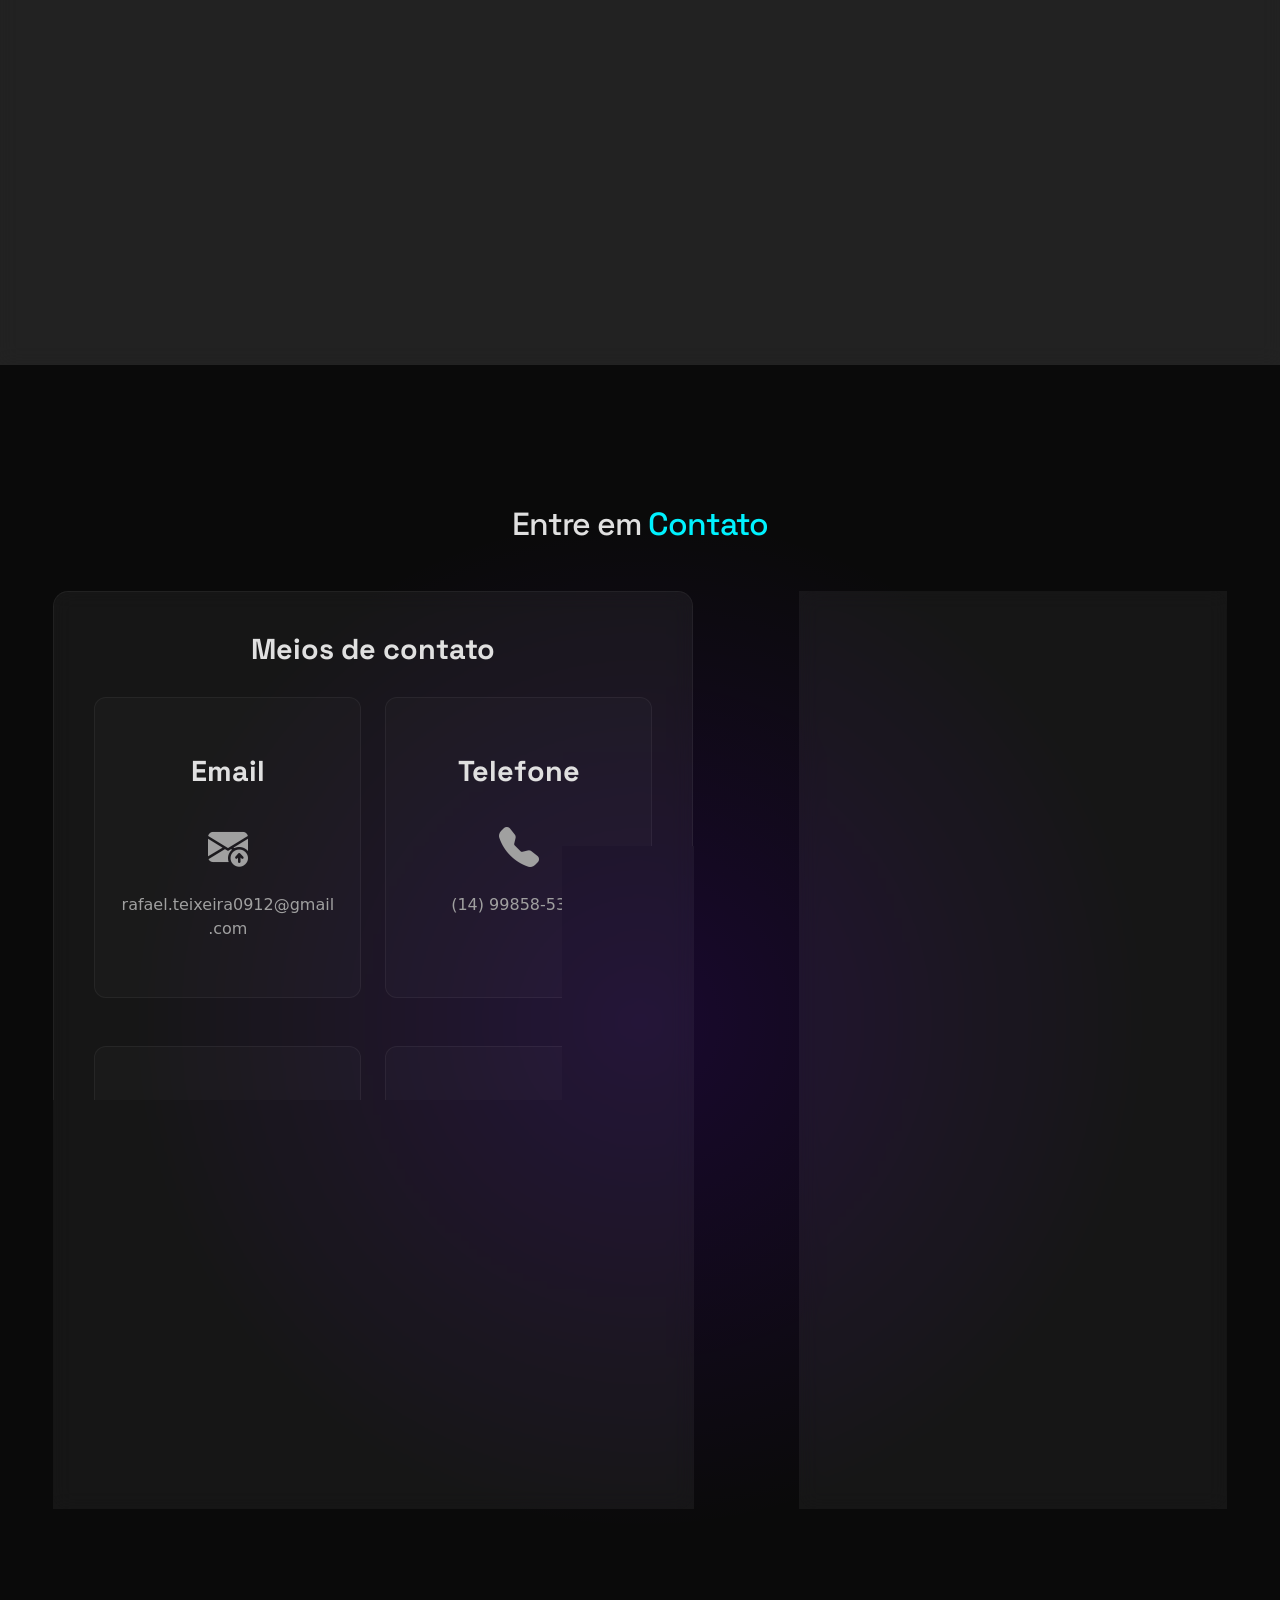
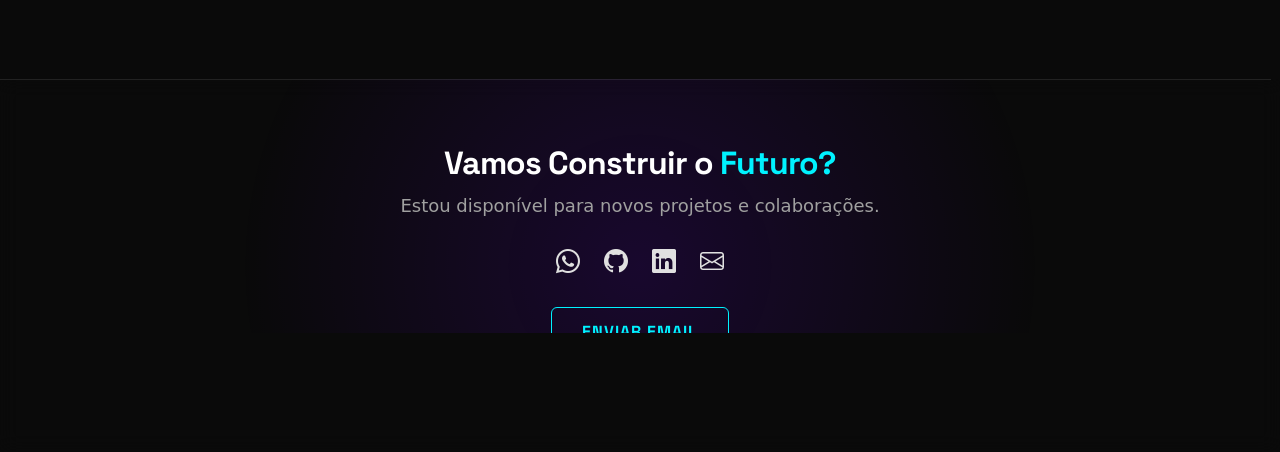
==== commit 63c3a289: "Finalização" ====
--- a/index.html
+++ b/index.html
@@ -202,12 +202,12 @@
         
         <!-- Contentor do PDF com estilo -->
         <div class="curriculo-wrapper">
-            <iframe src="documents/Curriculo suporte.pdf" title="Currículo Profissional" class="curriculo-iframe"></iframe>
+            <iframe src="documents/Curriculo (1).pdf" title="Currículo Profissional" class="curriculo-iframe"></iframe>
         </div>
 
         <!-- Botão de emergência/praticidade para telemóveis -->
         <div class="text-center mt-4">
-            <a href="documents/Curriculo suporte.pdf" download="Meu_Curriculo.pdf" class="btn-download mb-5">
+            <a href="documents/Curriculo (1).pdf" download="Meu_Curriculo.pdf" class="btn-download mb-5">
                 Baixar Currículo
             </a>
         </div>
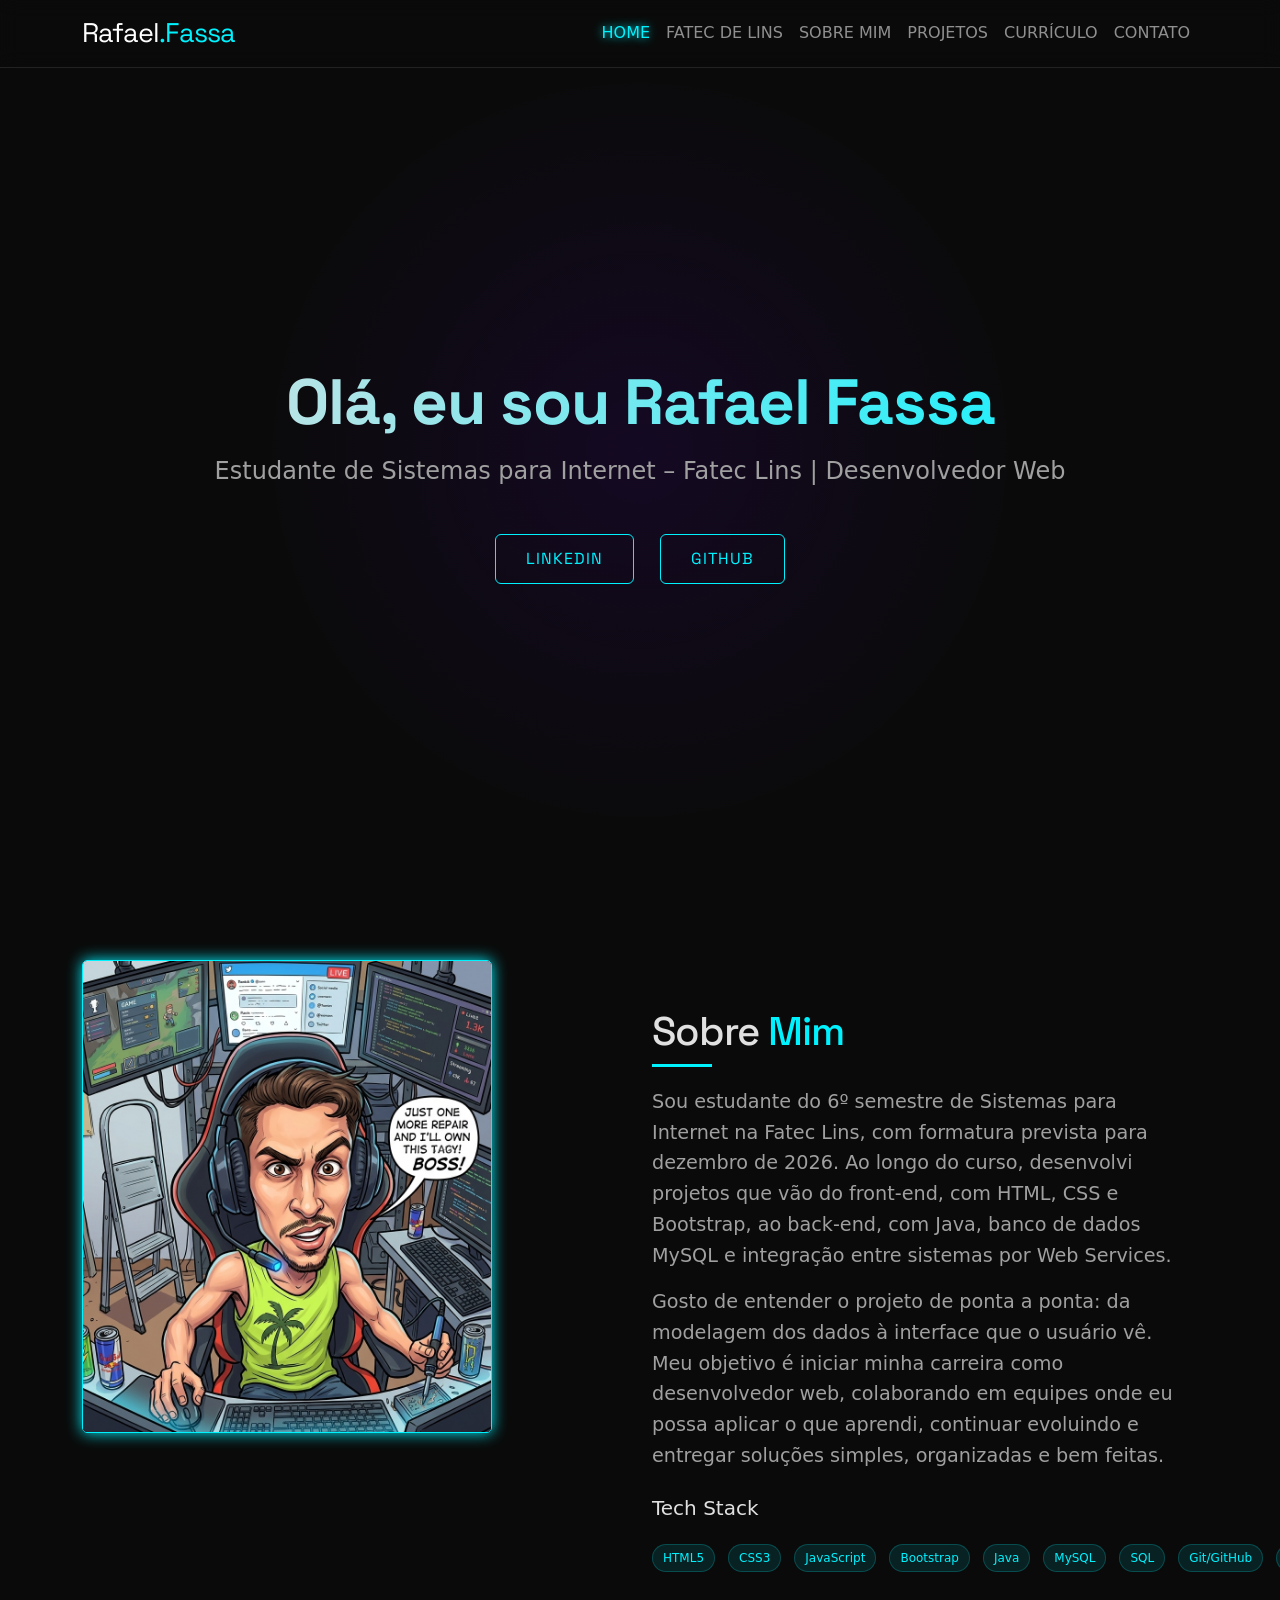
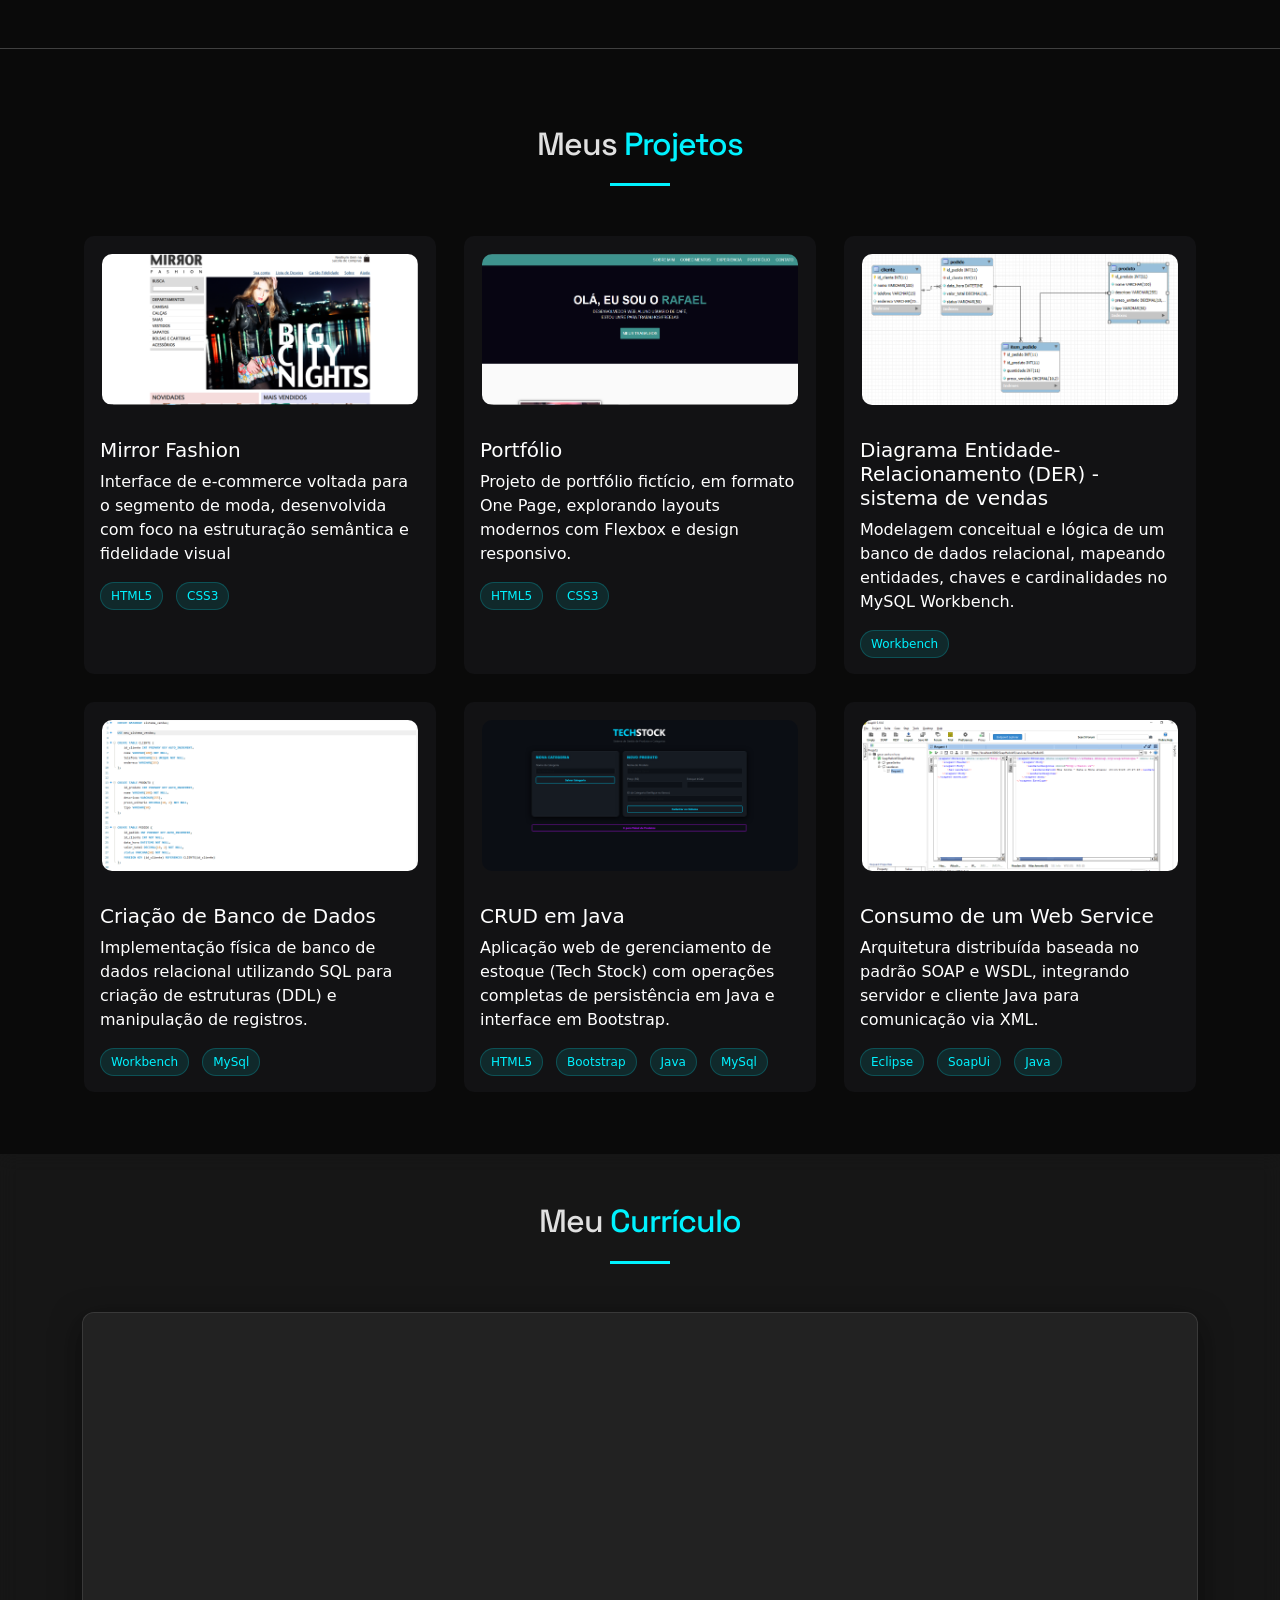
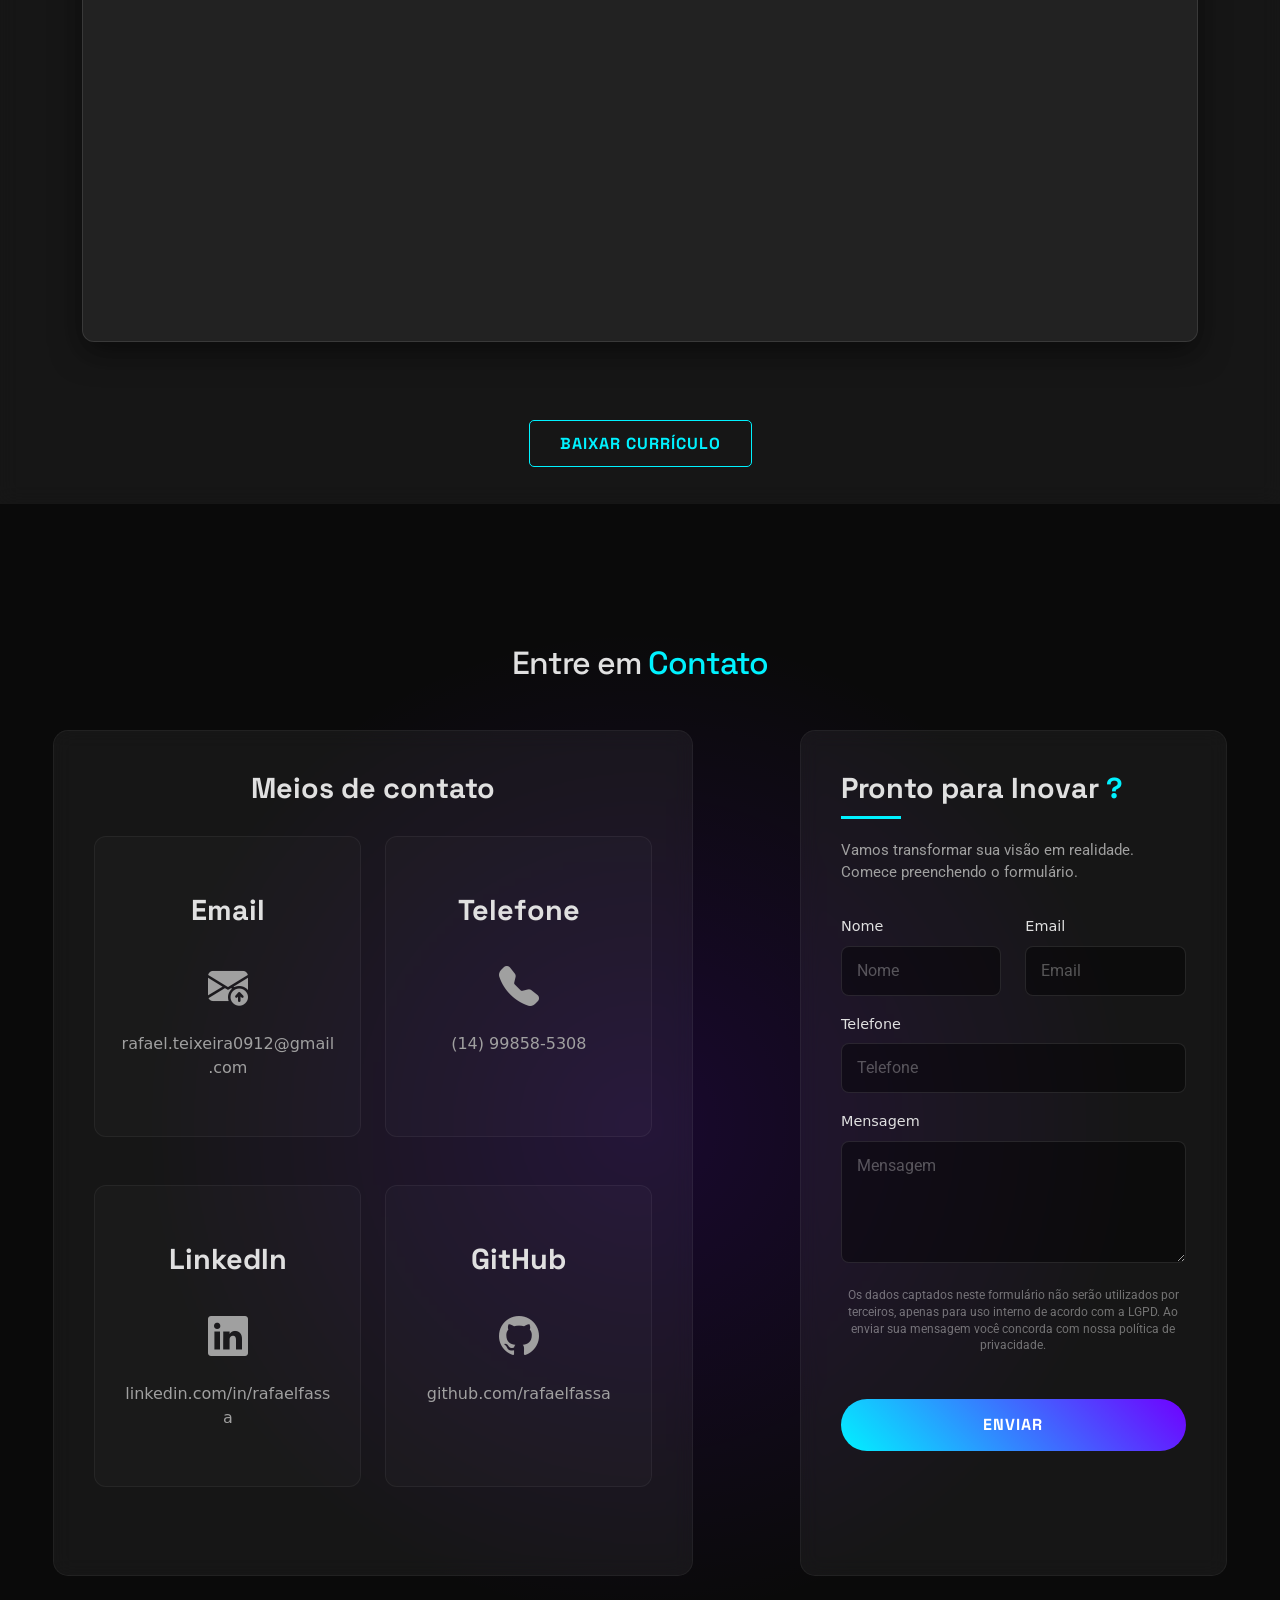
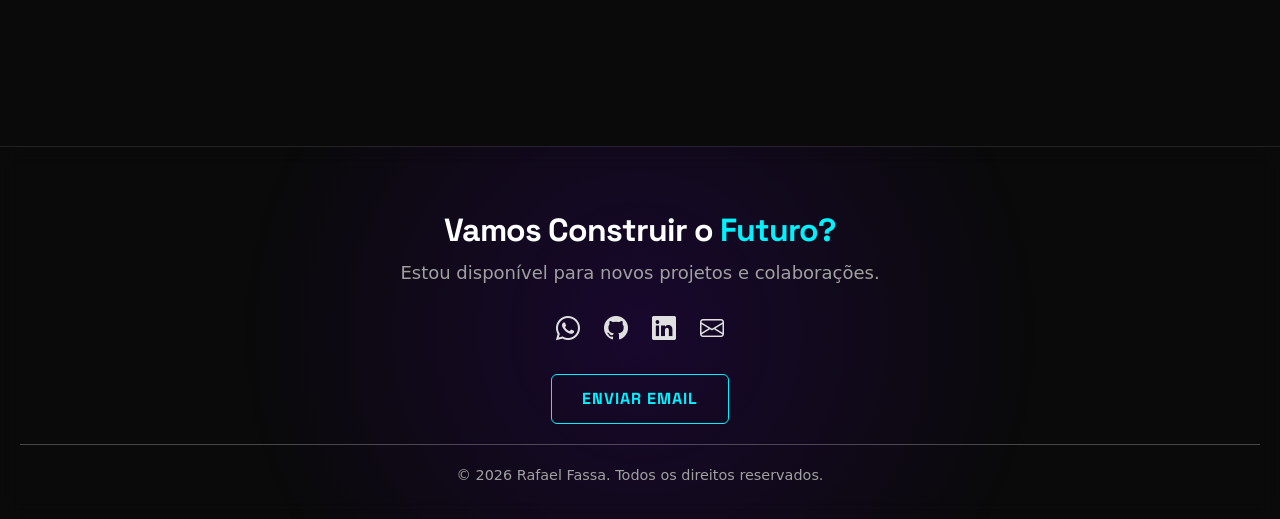
==== commit e22a28ae: "Corrige informações e textos do portfólio - Remove colchetes do título e atualiza subtítulo e "Sobre" ====
--- a/index.html
+++ b/index.html
@@ -34,7 +34,7 @@
                     <a class="nav-link" href="#projetos">Projetos</a>
                 </li>
                 <li class="nav-item">
-                    <a class="nav-link" href="#curriculo">Curriculo</a>
+                    <a class="nav-link" href="#curriculo">Currículo</a>
                 </li>
                 <li class="nav-item">
                     <a class="nav-link" href="#contato">Contato</a>
@@ -48,8 +48,8 @@
     <div class="container">
         <div class="row">
             <div class="col-12 text-center text-white mt-5">
-                <h1 class="home-title">Olá, eu sou [Rafael Fassa]</h1>
-                <h4 class="home-sub_title">Desenvolvedor Full Stack | UI Designer | Tech Enthusiast</h4>
+                <h1 class="home-title">Olá, eu sou Rafael Fassa</h1>
+                <h4 class="home-sub_title">Estudante de Sistemas para Internet – Fatec Lins | Desenvolvedor Web</h4>
             </div>
         </div>
         <div class="row">
@@ -65,19 +65,23 @@
     <div class="container">
         <div class="row">
             <div class="col-12 col-sm-6 col-md-6">
-                <img src="img/Gemini_Generated_Image_ (1).png"class="img-fluid  img-caricatura"alt=""/>  
+                <img src="img/Gemini_Generated_Image_ (1).png" class="img-fluid img-caricatura" alt="Ilustração de Rafael Fassa">
             </div>
             <div class="col-12 col-sm-6 col-md-6 mt-5">
                 <h2>Sobre <span>Mim</span></h2>
                 <div class="linha"></div>
-                <p>Sou um apaixonado por tecnologia focado em criar experiências digitais imersivas. Combinando design minimalista com código limpo, transformo problemas complexos em interfaces simples e elegantes.</p>
-                <p>Atualmente estudando Sistemas de Informação e explorando o mundo do desenvolvimento Web Moderno.</p>
+                <p>Sou estudante do 6º semestre de Sistemas para Internet na Fatec Lins, com formatura prevista para dezembro de 2026. Ao longo do curso, desenvolvi projetos que vão do front-end, com HTML, CSS e Bootstrap, ao back-end, com Java, banco de dados MySQL e integração entre sistemas por Web Services.</p>
+                <p>Gosto de entender o projeto de ponta a ponta: da modelagem dos dados à interface que o usuário vê. Meu objetivo é iniciar minha carreira como desenvolvedor web, colaborando em equipes onde eu possa aplicar o que aprendi, continuar evoluindo e entregar soluções simples, organizadas e bem feitas.</p>
                 <h5 class="mb-4 mt-4">Tech Stack</h5>
                 <div class="d-flex wrap gap-2 tech-stack">
                     <span class="tech-tag">HTML5</span>
                     <span class="tech-tag">CSS3</span>
                     <span class="tech-tag">JavaScript</span>
                     <span class="tech-tag">Bootstrap</span>
+                    <span class="tech-tag">Java</span>
+                    <span class="tech-tag">MySQL</span>
+                    <span class="tech-tag">SQL</span>
+                    <span class="tech-tag">Git/GitHub</span>
                     <span class="tech-tag">Figma</span>
                 </div>
             </div>
@@ -112,10 +116,10 @@
             <div class="col-12 col-sm-4 col-md-4">
                 <div class="animated-border-wrapper">
                     <a href="pages/Projeto-portifolio.html" target="_blank" class="card h-100 text-white border-0">
-                        <img src="img/Portifolio_maciel.PNG" class="img-fluid" alt="Projeto Mirror Fashion">
-                        <div class="card-body">
-                            <h5 class="card-title">Portifólio</h5>
-                            <p class="card-text">Projeto de portifólio fictício, em formato One Page, explorando layouts modernos com Flexbox e design responsivo.</p>
+                        <img src="img/Portifolio_maciel.PNG" class="img-fluid" alt="Projeto Portfólio One Page">
+                        <div class="card-body">
+                            <h5 class="card-title">Portfólio</h5>
+                            <p class="card-text">Projeto de portfólio fictício, em formato One Page, explorando layouts modernos com Flexbox e design responsivo.</p>
                             <div class="d-flex wrap gap-2 tech-stack">
                                 <span class="tech-tag">HTML5</span>
                                 <span class="tech-tag">CSS3</span>
@@ -127,7 +131,7 @@
             <div class="col-12 col-sm-4 col-md-4">
                 <div class="animated-border-wrapper">
                     <a href="pages/Projeto-esquema-banco.html" target="_blank" class="card h-100 text-white border-0">
-                        <img src="img/foto-esquema-banco.png" class="img-fluid" alt="Projeto Mirror Fashion">
+                        <img src="img/foto-esquema-banco.png" class="img-fluid" alt="Diagrama Entidade-Relacionamento do sistema de vendas">
                         <div class="card-body">
                             <h5 class="card-title">Diagrama Entidade-Relacionamento (DER) - sistema de vendas</h5>
                             <p class="card-text">Modelagem conceitual e lógica de um banco de dados relacional, mapeando entidades, chaves e cardinalidades no MySQL Workbench.</p>
@@ -141,7 +145,7 @@
             <div class="col-12 col-sm-4 col-md-4">
                 <div class="animated-border-wrapper">
                     <a href="pages/banco-dados-sql.html" target="_blank" class="card h-100 text-white border-0">
-                        <img src="img/Criação-Banco.png" class="img-fluid" alt="Projeto Mirror Fashion">
+                        <img src="img/Criação-Banco.png" class="img-fluid" alt="Script SQL de criação do banco de dados">
                         <div class="card-body">
                             <h5 class="card-title">Criação de Banco de Dados</h5>
                             <p class="card-text">Implementação física de banco de dados relacional utilizando SQL para criação de estruturas (DDL) e manipulação de registros.</p>
@@ -156,7 +160,7 @@
             <div class="col-12 col-sm-4 col-md-4">
                 <div class="animated-border-wrapper">
                     <a href="pages/Crud-java.html" target="_blank" class="card h-100 text-white border-0">
-                        <img src="img/crud-java.png" class="img-fluid" alt="Projeto Mirror Fashion">
+                        <img src="img/crud-java.png" class="img-fluid" alt="Tela do sistema CRUD em Java">
                         <div class="card-body">
                             <h5 class="card-title">CRUD em Java</h5>
                             <p class="card-text">Aplicação web de gerenciamento de estoque (Tech Stock) com operações completas de persistência em Java e interface em Bootstrap.</p>
@@ -173,7 +177,7 @@
             <div class="col-12 col-sm-4 col-md-4">
                 <div class="animated-border-wrapper">
                     <a href="pages/web-service.html" target="_blank" class="card h-100 text-white border-0">
-                        <img src="img/web-service-julio.png" class="img-fluid" alt="Projeto Mirror Fashion">
+                        <img src="img/web-service-julio.png" class="img-fluid" alt="Teste do Web Service no SoapUI">
                         <div class="card-body">
                             <h5 class="card-title">Consumo de um Web Service</h5>
                             <p class="card-text">Arquitetura distribuída baseada no padrão SOAP e WSDL, integrando servidor e cliente Java para comunicação via XML.</p>
@@ -240,7 +244,7 @@
                             </div>
                             <div class="col-12 col-md-6 mb-5">
                                 <div class="card text-center card-contatos">
-                                    <a href="tel:+551112345678">
+                                    <a href="tel:+5514998585308">
                                         <div class="card-body">
                                             <h4 class="card-title">Telefone</h4>
                                             <i class="bi bi-telephone-fill"></i>
@@ -251,11 +255,11 @@
                             </div>
                             <div class="col-12 col-md-6 mb-5">
                                 <div class="card text-center card-contatos">
-                                    <a href="https://www.linkedin.com/in/rafael-fassa-0a1b2c3d4e5f6g7h8i9j0k1l2m3n4o5p6q7r8s9t0u1v2w3x4y5z6" target="_blank">
+                                    <a href="https://www.linkedin.com/in/rafaelfassa/" target="_blank">
                                         <div class="card-body">
-                                            <h4 class="card-title">Linkdin</h4>
+                                            <h4 class="card-title">LinkedIn</h4>
                                             <i class="bi bi-linkedin"></i>
-                                            <p class="card-text">https://www.linkedin.com/in/rafael-fassa-0a1b2c3d4e5f6g7h8i9j0k1l2m3n4o5p6q7r8s9t0u1v2w3x4y5z6</p>
+                                            <p class="card-text">linkedin.com/in/rafaelfassa</p>
                                         </div>
                                     </a>
                                 </div>
@@ -266,7 +270,7 @@
                                         <div class="card-body">
                                             <h4 class="card-title">GitHub</h4>
                                             <i class="bi bi-github"></i>
-                                            <p class="card-text">https://github.com/rafaelfassa</p>
+                                            <p class="card-text">github.com/rafaelfassa</p>
                                         </div>
                                     </a>
                                 </div>
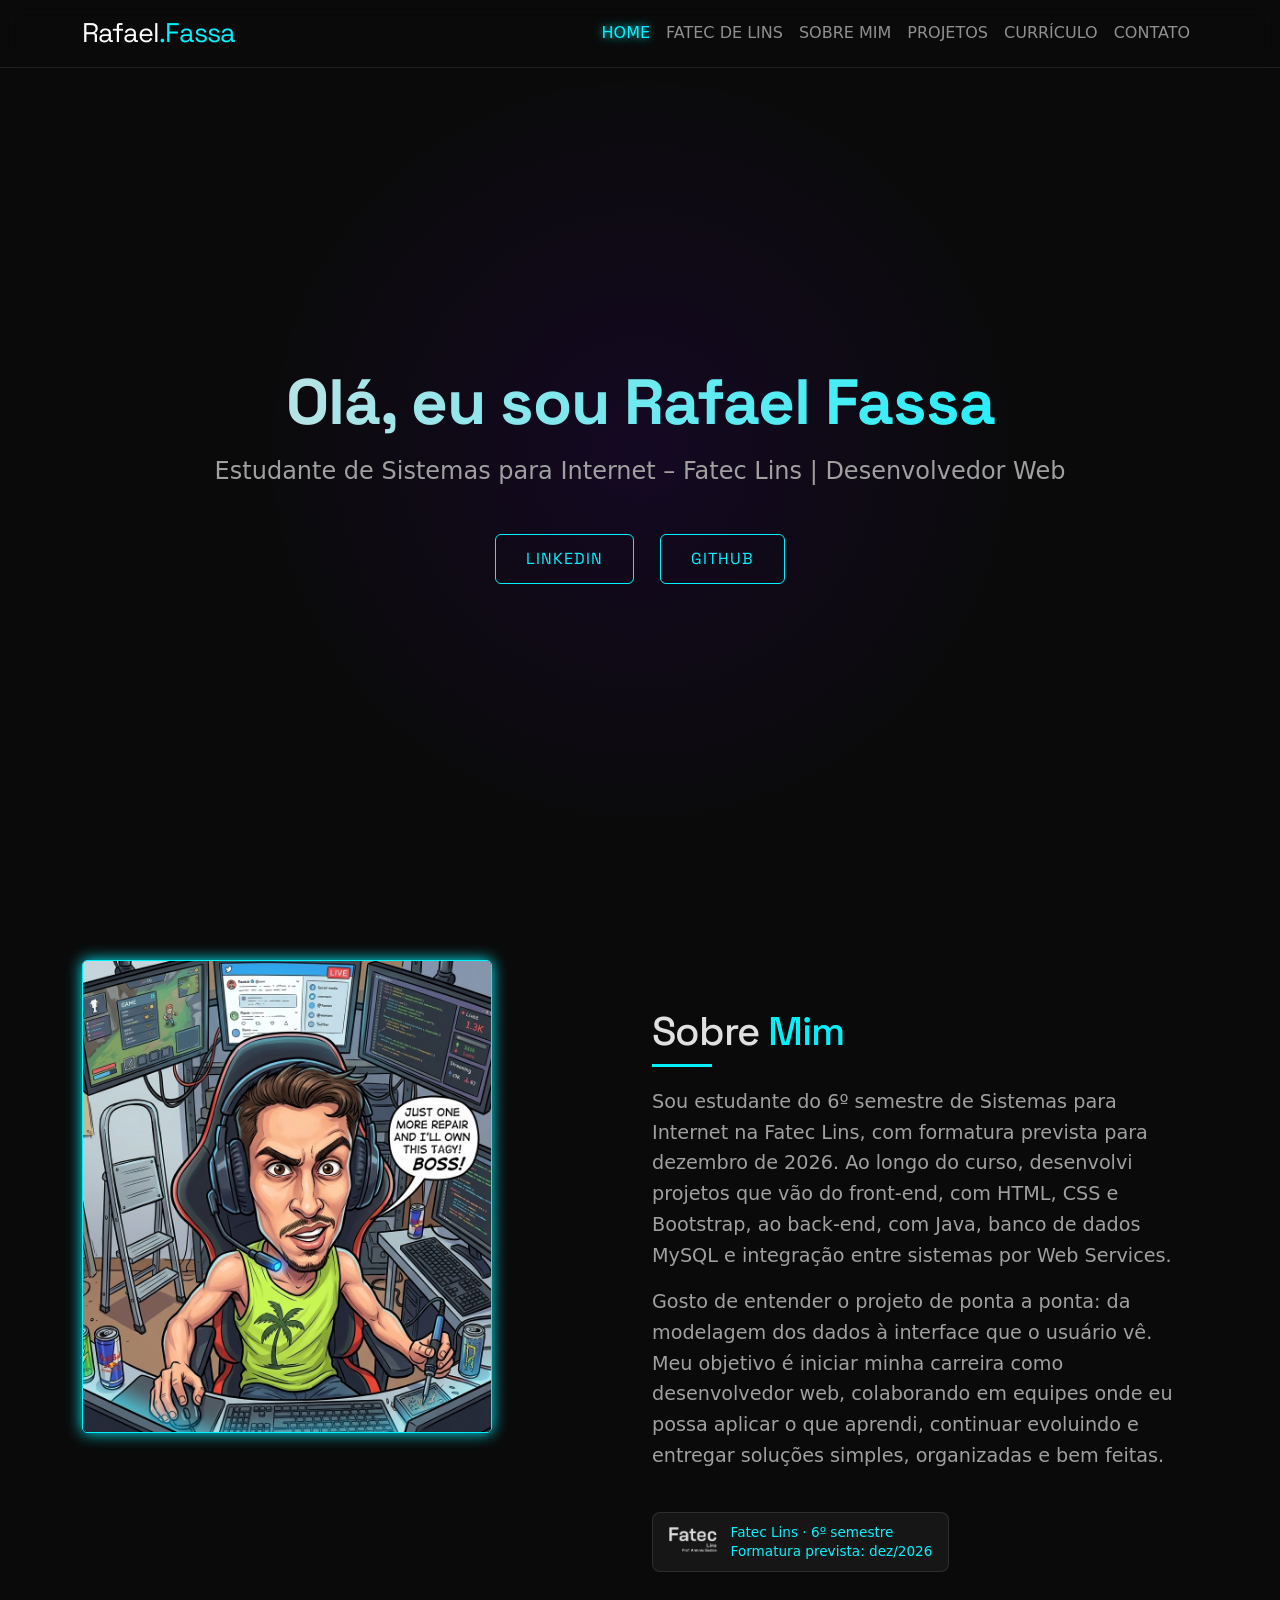
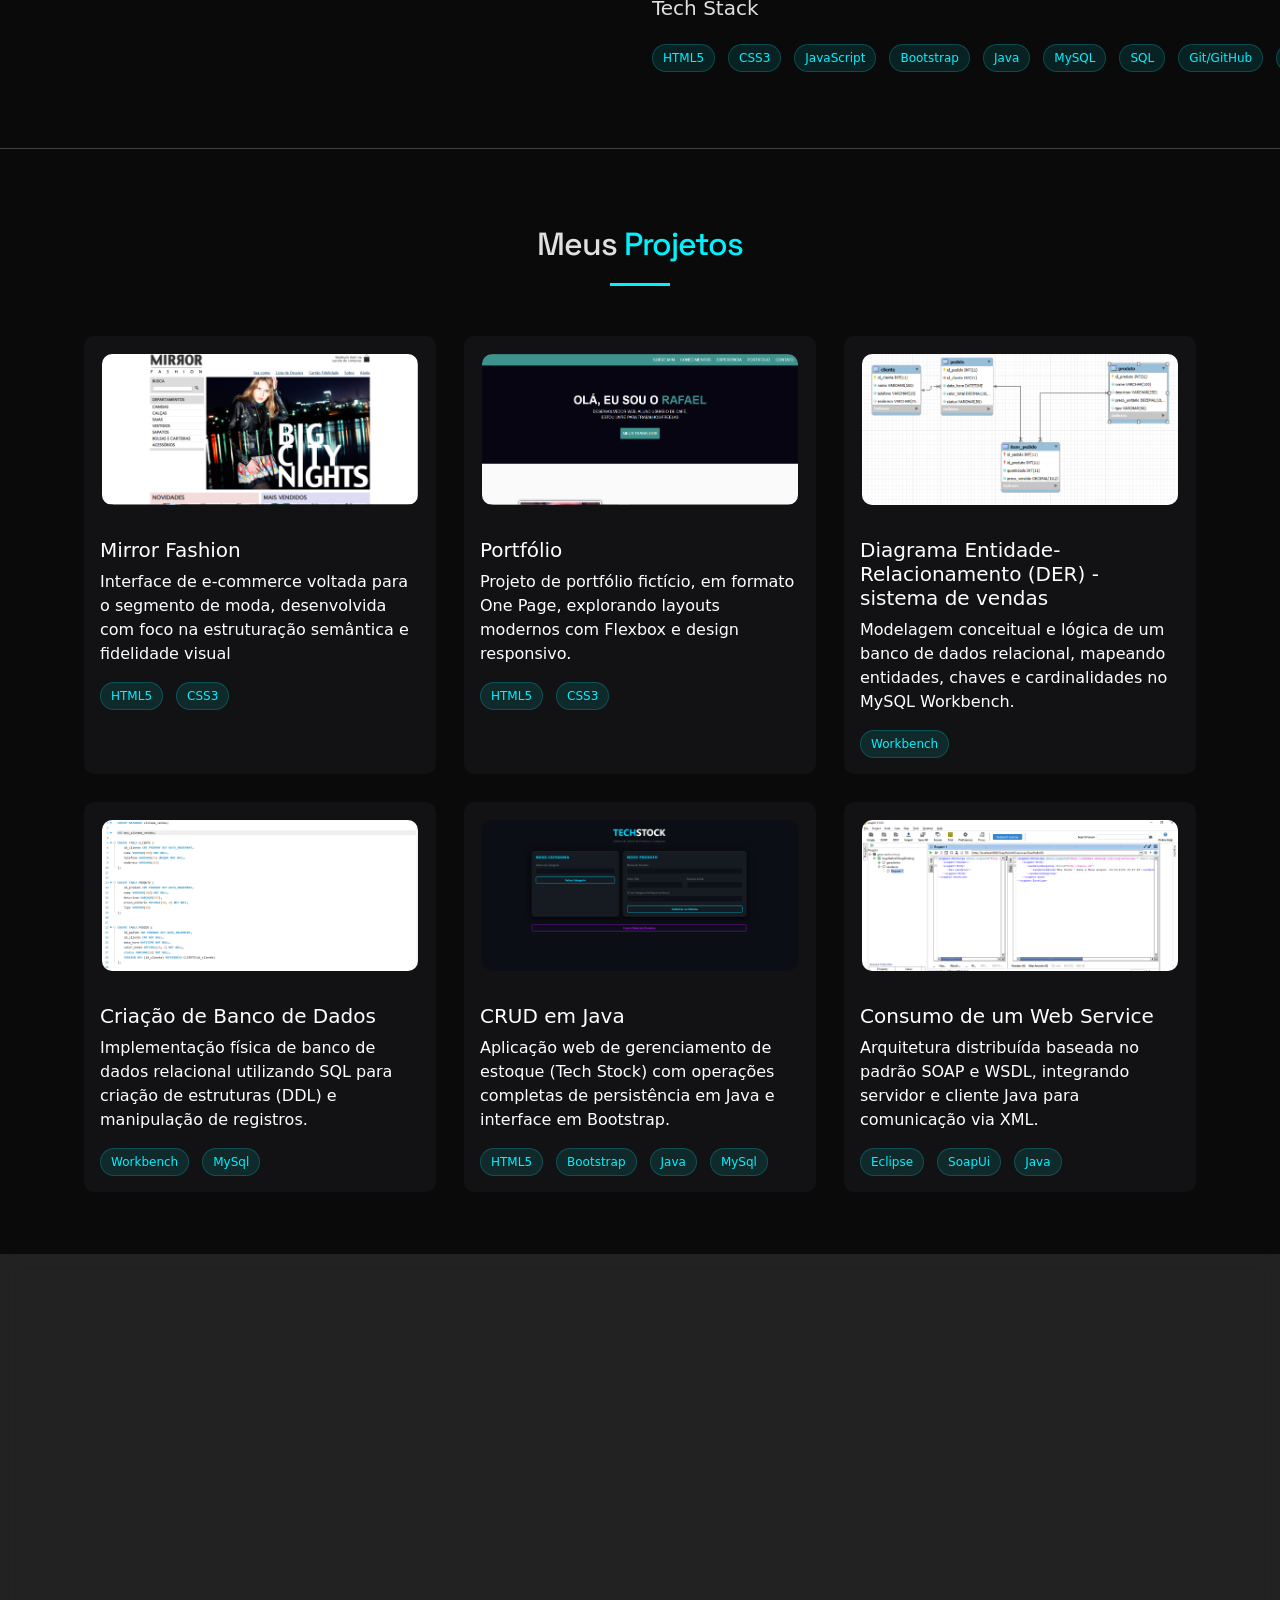
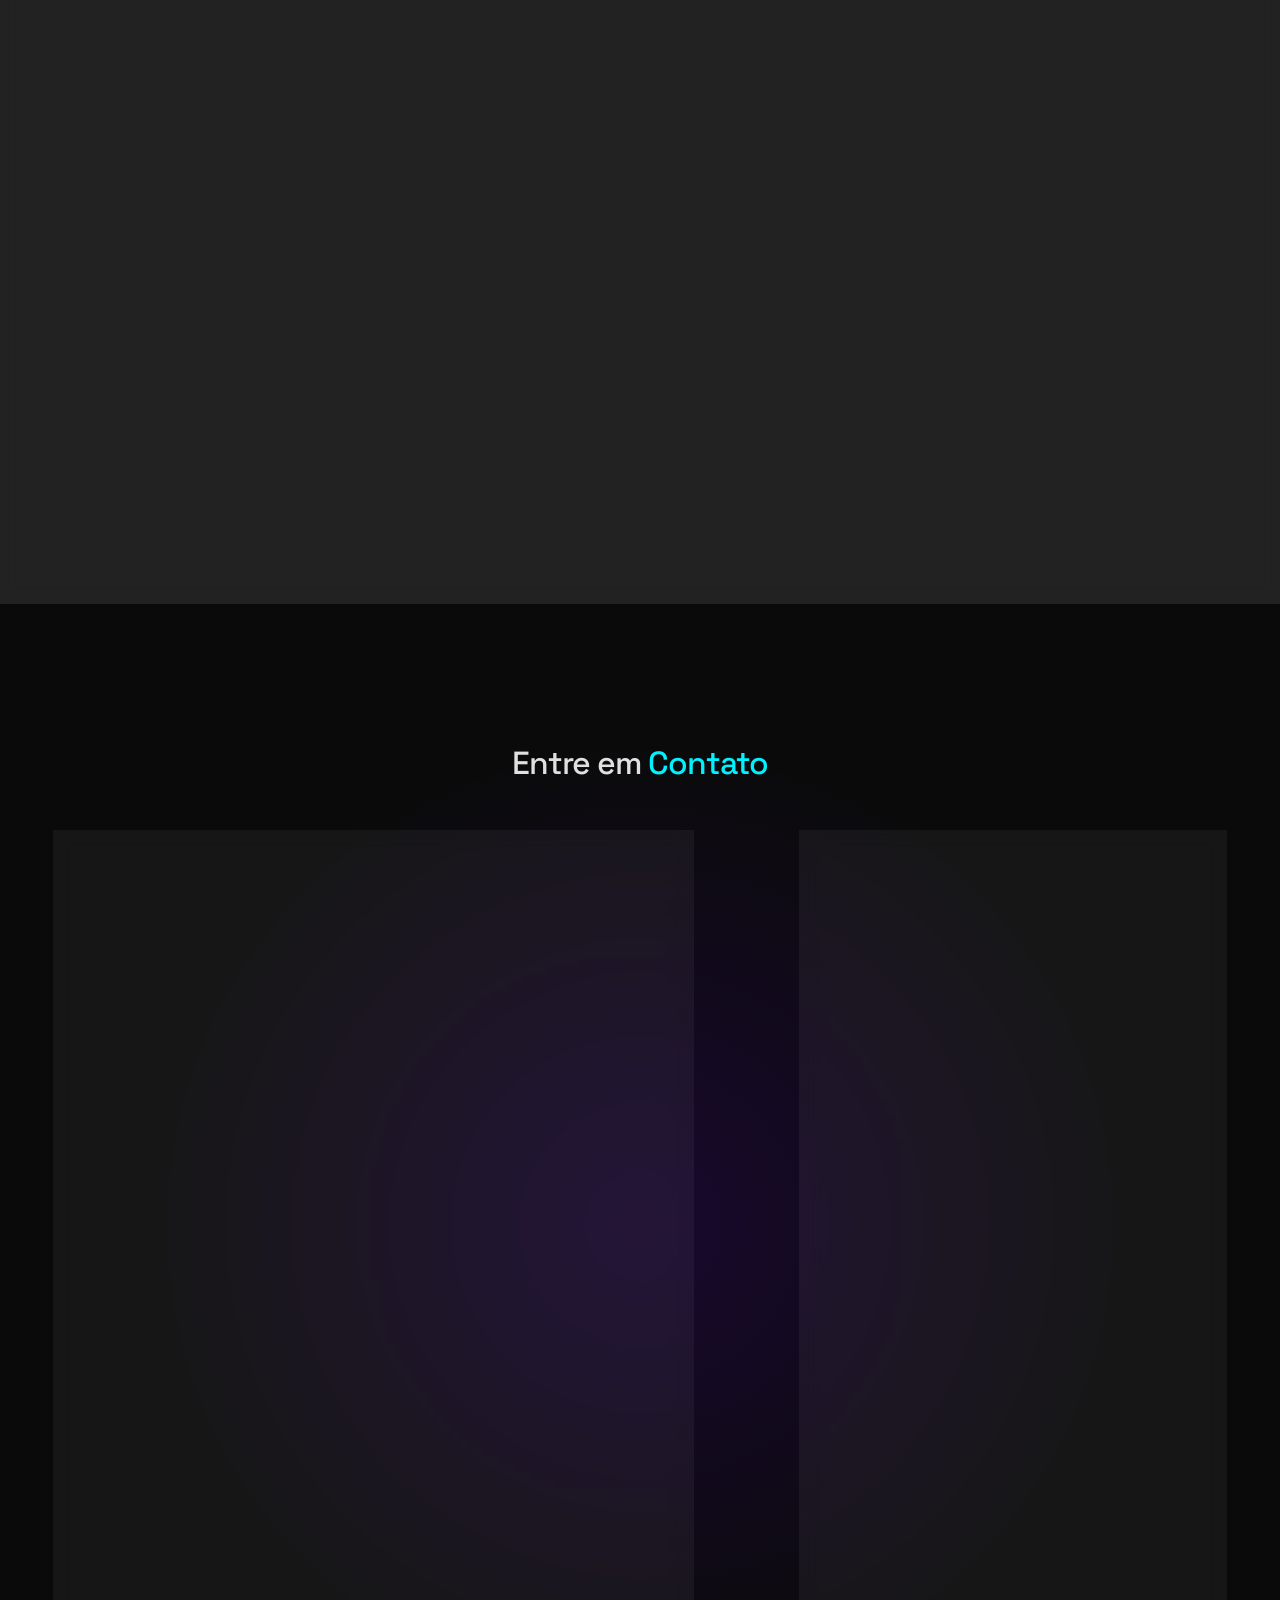
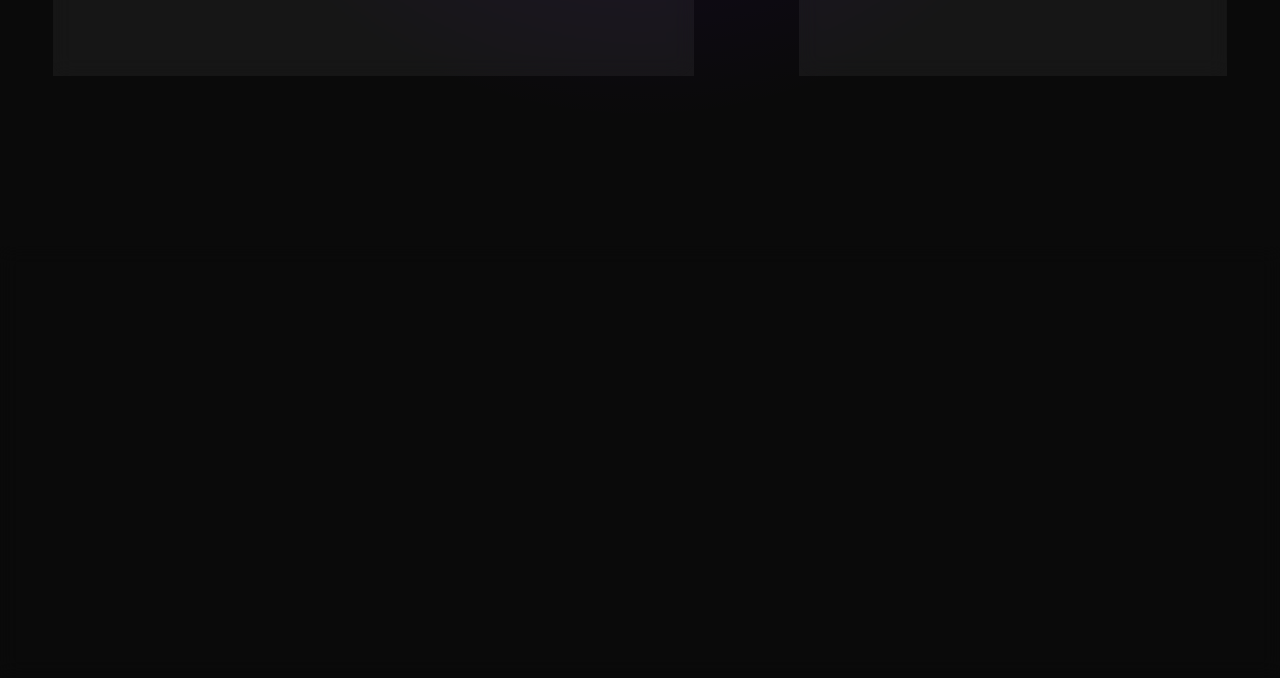
==== commit 4a2b34b9: "adição do logo da fatec de lins" ====
--- a/index.html
+++ b/index.html
@@ -72,6 +72,10 @@
                 <div class="linha"></div>
                 <p>Sou estudante do 6º semestre de Sistemas para Internet na Fatec Lins, com formatura prevista para dezembro de 2026. Ao longo do curso, desenvolvi projetos que vão do front-end, com HTML, CSS e Bootstrap, ao back-end, com Java, banco de dados MySQL e integração entre sistemas por Web Services.</p>
                 <p>Gosto de entender o projeto de ponta a ponta: da modelagem dos dados à interface que o usuário vê. Meu objetivo é iniciar minha carreira como desenvolvedor web, colaborando em equipes onde eu possa aplicar o que aprendi, continuar evoluindo e entregar soluções simples, organizadas e bem feitas.</p>
+                <div class="selo-fatec">
+                    <img src="img/logo-fatec.png" alt="Fatec Lins" class="logo-fatec-selo">
+                    <span>Fatec Lins · 6º semestre<br>Formatura prevista: dez/2026</span>
+                </div>
                 <h5 class="mb-4 mt-4">Tech Stack</h5>
                 <div class="d-flex wrap gap-2 tech-stack">
                     <span class="tech-tag">HTML5</span>
@@ -339,6 +343,12 @@
     </div>
     <a href="mailto:rafael.teixeira0912@gmail.com" class="btn btn-email">Enviar Email</a>
     <hr>
+    <div class="tcc-assinatura">
+        <a href="https://www.fateclins.edu.br/web/" target="_blank" rel="noopener">
+            <img src="img/logo-fatec.png" alt="Fatec Lins" class="logo-fatec">
+        </a>
+        <p class="tcc-texto">Trabalho de Conclusão de Curso<br>Sistemas para Internet · Fatec Lins · 2026</p>
+    </div>
     <p>&copy; 2026 Rafael Fassa. Todos os direitos reservados.</p>
 </footer>
 
--- a/css/style.css
+++ b/css/style.css
@@ -598,4 +598,64 @@
     color: var(--bg-dark);
     box-shadow: var(--accent) 0px 0px 15px;
     transform: translateY(-3px) scale(1.02);
-}+}
+/* Assinatura acadêmica (logo Fatec) */
+.tcc-assinatura{
+    display: flex;
+    align-items: center;
+    justify-content: center;
+    gap: 20px;
+    margin-bottom: 15px;
+}
+
+.logo-fatec{
+    height: 44px;
+    width: auto;
+    opacity: 0.7;
+    transition: opacity 0.3s ease;
+}
+
+.logo-fatec:hover{
+    opacity: 1;
+}
+
+.tcc-assinatura .tcc-texto{
+    margin: 0;
+    padding-left: 20px;
+    border-left: 1px solid rgba(255, 255, 255, 0.2);
+    text-align: left;
+    font-size: 0.85rem;
+    line-height: 1.5;
+}
+
+@media (max-width: 576px){
+    .tcc-assinatura{
+        flex-direction: column;
+        gap: 10px;
+    }
+    .tcc-assinatura .tcc-texto{
+        padding-left: 0;
+        border-left: none;
+        text-align: center;
+    }
+}
+
+.selo-fatec{
+    display: inline-flex;
+    align-items: center;
+    gap: 14px;
+    margin-top: 1.5rem;
+    padding: 10px 16px;
+    background: var(--bg-card);
+    border: 1px solid rgba(255, 255, 255, 0.1);
+    border-radius: 8px;
+    font-size: 0.85rem;
+    color: var(--text-muted);
+    line-height: 1.4;
+}
+
+.logo-fatec-selo{
+    height: 30px;
+    width: auto;
+    opacity: 0.85;
+}
